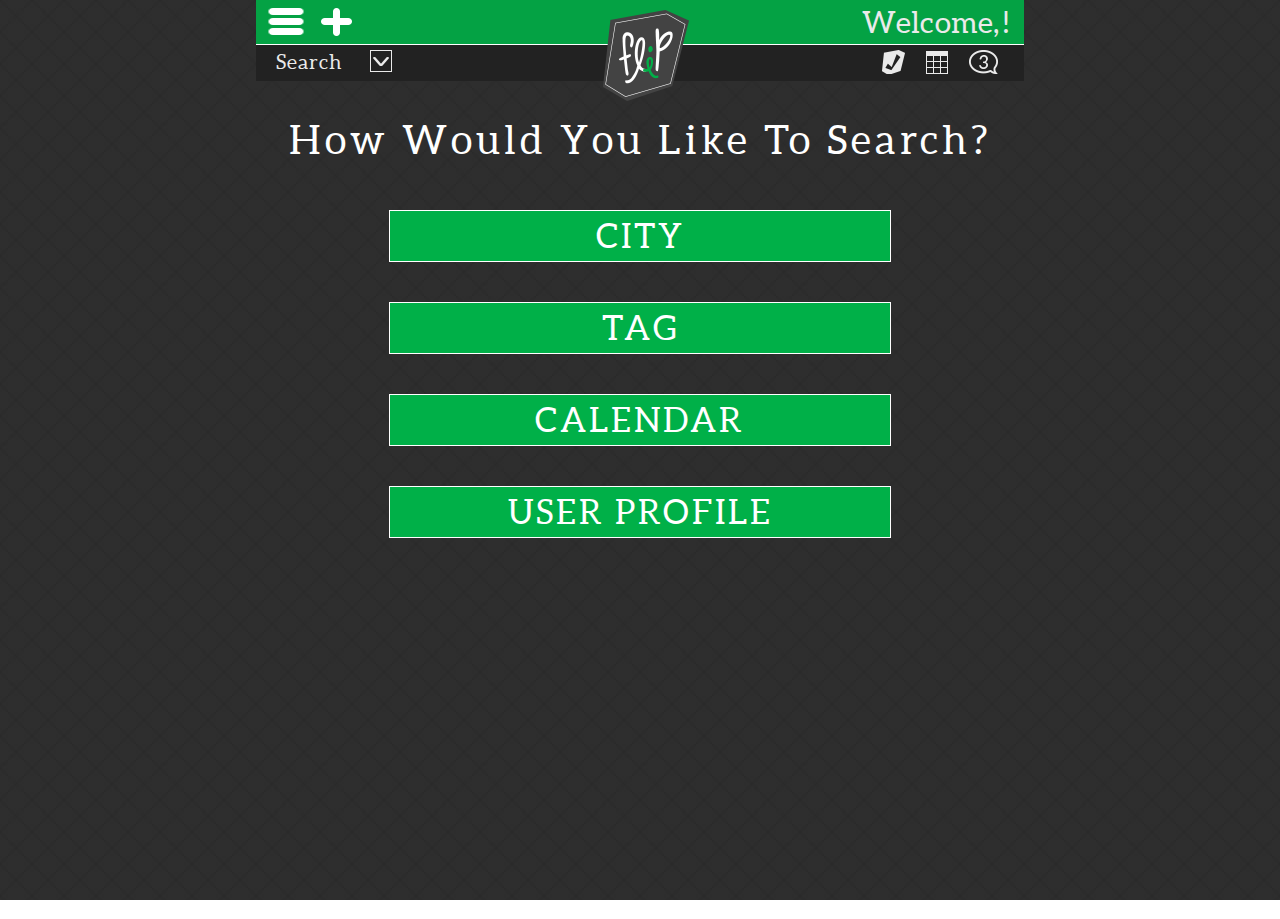
==== www/events.html @ 8ca4e93e "little updates" ====
<!DOCTYPE html>
<html>

    <head>
    
        <meta http-equiv="Content-Type" content="text/html; charset=UTF-8" />
        <meta name="viewport" content="width=device-width" / >
        <title>Flip _tabletTRIAL</title>
        
        <link href="css/reset.css" rel="stylesheet" type="text/css" />
        <link href="css/stylesEvents.css" rel="stylesheet" type="text/css" />
        <link href="css/photoswipe.css" rel="stylesheet" type="text/css" />
        <!--<link rel="stylesheet" href="css/colorbox.css" />-->
        
        <!--<script src="http://ajax.googleapis.com/ajax/libs/jquery/1/jquery.min.js" type="text/javascript"></script>-->
        <script src="js/jquery-1.8.2.min.js"></script>
        <script src="js/jquery.easing.1.3.js" type="text/javascript" ></script>
        <!--<script src="http://code.jquery.com/mobile/1.2.0/jquery.mobile-1.2.0.min.js"></script>-->
        <script src="js/jquery.mobile.custom.min.js" type="text/javascript"></script>
        <!--<script src="js/modernizr.custom.js"></script>  codrops-->
        <script src="js/jquery.colorbox.js"></script>   <!--took this out and trying photoswipe instead-->
        <!--<script type="text/javascript" src="js/klass.min.js"></script>
		<script type="text/javascript" src="js/code.photoswipe-3.0.5.min.js"></script>-->
        
    	<!--<script>
			(function(window, PhotoSwipe){
				document.addEventListener('DOMContentLoaded', function(){
					var
						options = {},
						instance = PhotoSwipe.attach( window.document.querySelectorAll('#eventsGrid a'), options );
					}, false);
				}(window, window.Code.PhotoSwipe));
		</script>-->  
        
        <script>
			$(document).ready(function(){
				//$(".group3").colorbox({rel:'group3', transition:"none", width:"90%", height:"90%"});
					
				$("#sliderPrevButton").hide();	
			
				///////every. last. event.////////////////////////		
				document.getElementById('jul5div').style.display = "none";
				document.getElementById('jul6div').style.display = "none";
				document.getElementById('jul8div').style.display = "none";
				document.getElementById('jul9div').style.display = "none";
				document.getElementById('jul10div').style.display = "none";
				document.getElementById('jul12div').style.display = "none";
				document.getElementById('jul14div').style.display = "none";
				document.getElementById('jul16div').style.display = "none";
				document.getElementById('jul17div').style.display = "none";
				document.getElementById('jul20div').style.display = "none";
				document.getElementById('jul22div').style.display = "none";
				document.getElementById('jul23div').style.display = "none";
				document.getElementById('jul25div').style.display = "none";
				document.getElementById('jul31div').style.display = "none";
				
				document.getElementById('aug3div').style.display = "none";
				document.getElementById('aug4div').style.display = "none";
				document.getElementById('aug5div').style.display = "none";
				document.getElementById('aug8div').style.display = "none";
				document.getElementById('aug9div').style.display = "none";
				document.getElementById('aug11div').style.display = "none";
				document.getElementById('aug12div').style.display = "none";
				document.getElementById('aug14div').style.display = "none";
				document.getElementById('aug16div').style.display = "none";
				document.getElementById('aug17div').style.display = "none";
				document.getElementById('aug19div').style.display = "none";
				document.getElementById('aug20div').style.display = "none";
				document.getElementById('aug22div').style.display = "none";
				document.getElementById('aug23div').style.display = "none";
				document.getElementById('aug25div').style.display = "none";
				document.getElementById('aug27div').style.display = "none";
				document.getElementById('aug30div').style.display = "none";
				
				document.getElementById('sep1div').style.display = "none";
				document.getElementById('sep2div').style.display = "none";
				document.getElementById('sep3div').style.display = "none";
				document.getElementById('sep6div').style.display = "none";
				document.getElementById('sep7div').style.display = "none";
				document.getElementById('sep9div').style.display = "none";
				document.getElementById('sep10div').style.display = "none";
				document.getElementById('sep12div').style.display = "none";
				document.getElementById('sep14div').style.display = "none";
				document.getElementById('sep15div').style.display = "none";
				document.getElementById('sep18div').style.display = "none";
				document.getElementById('sep20div').style.display = "none";
				document.getElementById('sep21div').style.display = "none";
				document.getElementById('sep22div').style.display = "none";
				document.getElementById('sep23div').style.display = "none";
				document.getElementById('sep26div').style.display = "none";
				document.getElementById('sep27div').style.display = "none";
				document.getElementById('sep30div').style.display = "none";
				
			
				///end events.///
				
				document.getElementById('eventsCreated').style.display = "none";
				document.getElementById('eventDivs').style.display = "none";
				
				//for prepping the hidden nav
				document.getElementById('hiddenNav').style.display = "none";
				document.getElementById('hiddenNavGrayBox').style.display = "none";
				document.getElementById('hiddenNotif').style.display = "none";
				document.getElementById('hiddenPlusButton').style.display = "none";
				document.getElementById('hidePlusButton').style.display = "none";
				
				document.getElementById('hiddenMyCalText').style.display = "none";
				document.getElementById('hiddenMyCalButtonExit').style.display = "none";
				document.getElementById('hiddenMyCalGrayBox').style.display = "none";
				
				document.getElementById('hiddenTodayEventText').style.display = "none";
				document.getElementById('hiddenTodayEventButtonExit').style.display = "none";
				document.getElementById('hiddenTodayEventGrayBox').style.display = "none";
								
				document.getElementById('eventsPage').style.display = "none";
				document.getElementById('searchPage').style.display = "block";
				document.getElementById('calPage').style.display = "none";
				document.getElementById('safePage').style.display = "none";
				document.getElementById('profilePage').style.display = "none";
				document.getElementById('settingsPage').style.display = "none";
				
				
				document.getElementById('reliabilityPopUp').style.display = "none";
				document.getElementById('reliabilityPopUpText').style.display = "none";
				
				document.getElementById('leftColDescripDiv').style.display = "none";
				document.getElementById('leftColDescripDivText').style.display = "none";
				document.getElementById('leftColDescripDiv2').style.display = "none";
				document.getElementById('leftColDescripDivText2').style.display = "none";
				document.getElementById('leftColDescripDiv3').style.display = "none";
				document.getElementById('leftColDescripDivText3').style.display = "none";
				document.getElementById('leftColDescripDiv4').style.display = "none";
				document.getElementById('leftColDescripDivText4').style.display = "none";
				document.getElementById('leftColDescripDiv5').style.display = "none";
				document.getElementById('leftColDescripDivText5').style.display = "none";
				document.getElementById('leftColDescripDiv6').style.display = "none";
				document.getElementById('leftColDescripDivText6').style.display = "none";
				document.getElementById('leftColDescripDiv7').style.display = "none";
				document.getElementById('leftColDescripDivText7').style.display = "none";
				document.getElementById('leftColDescripDiv8').style.display = "none";
				document.getElementById('leftColDescripDivText8').style.display = "none";
				document.getElementById('leftColDescripDiv9').style.display = "none";
				document.getElementById('leftColDescripDivText9').style.display = "none";
				document.getElementById('leftColDescripDiv10').style.display = "none";
				document.getElementById('leftColDescripDivText10').style.display = "none";
				document.getElementById('leftColDescripDiv11').style.display = "none";
				document.getElementById('leftColDescripDivText11').style.display = "none";
				document.getElementById('leftColDescripDiv12').style.display = "none";
				document.getElementById('leftColDescripDivText12').style.display = "none";
				document.getElementById('leftColDescripDiv13').style.display = "none";
				document.getElementById('leftColDescripDivText13').style.display = "none";
				document.getElementById('leftColDescripDiv14').style.display = "none";
				document.getElementById('leftColDescripDivText14').style.display = "none";
				document.getElementById('leftColDescripDiv15').style.display = "none";
				document.getElementById('leftColDescripDivText15').style.display = "none";
				document.getElementById('leftColDescripDiv16').style.display = "none";
				document.getElementById('leftColDescripDivText16').style.display = "none";
				
				document.getElementById('hiddenPlusButtonGrayBox').style.display = "none";
				document.getElementById('hiddenNotifGrayBox').style.display = "none";
				
				document.getElementById('countGrayBack').style.display = "none";
				document.getElementById('countGrayBackText').style.display = "none";
				document.getElementById('countGrayBack2').style.display = "none";
				document.getElementById('countGrayBackText2').style.display = "none";
				document.getElementById('countGrayBack3').style.display = "none";
				document.getElementById('countGrayBackText3').style.display = "none";
				document.getElementById('countGrayBack4').style.display = "none";
				document.getElementById('countGrayBackText4').style.display = "none";
				document.getElementById('countGrayBack5').style.display = "none";
				document.getElementById('countGrayBackText5').style.display = "none";
				document.getElementById('countGrayBack6').style.display = "none";
				document.getElementById('countGrayBackText6').style.display = "none";
				document.getElementById('countGrayBack7').style.display = "none";
				document.getElementById('countGrayBackText7').style.display = "none";
				document.getElementById('countGrayBack8').style.display = "none";
				document.getElementById('countGrayBackText8').style.display = "none";
				document.getElementById('countGrayBack9').style.display = "none";
				document.getElementById('countGrayBackText9').style.display = "none";
				document.getElementById('countGrayBack10').style.display = "none";
				document.getElementById('countGrayBackText10').style.display = "none";
				document.getElementById('countGrayBack11').style.display = "none";
				document.getElementById('countGrayBackText11').style.display = "none";
				document.getElementById('countGrayBack12').style.display = "none";
				document.getElementById('countGrayBackText12').style.display = "none";
				document.getElementById('countGrayBack13').style.display = "none";
				document.getElementById('countGrayBackText13').style.display = "none";
				document.getElementById('countGrayBack14').style.display = "none";
				document.getElementById('countGrayBackText14').style.display = "none";
				document.getElementById('countGrayBack15').style.display = "none";
				document.getElementById('countGrayBackText15').style.display = "none";
				document.getElementById('countGrayBack16').style.display = "none";
				document.getElementById('countGrayBackText16').style.display = "none";
				
				document.getElementById('alertGrayBack').style.display = "none";
				document.getElementById('alertGrayBackText').style.display = "none";
				document.getElementById('alertGrayBack2').style.display = "none";
				document.getElementById('alertGrayBackText2').style.display = "none";
				document.getElementById('alertGrayBack3').style.display = "none";
				document.getElementById('alertGrayBackText3').style.display = "none";
				document.getElementById('alertGrayBack4').style.display = "none";
				document.getElementById('alertGrayBackText4').style.display = "none";
				document.getElementById('alertGrayBack5').style.display = "none";
				document.getElementById('alertGrayBackText5').style.display = "none";
				document.getElementById('alertGrayBack6').style.display = "none";
				document.getElementById('alertGrayBackText6').style.display = "none";
				document.getElementById('alertGrayBack7').style.display = "none";
				document.getElementById('alertGrayBackText7').style.display = "none";
				document.getElementById('alertGrayBack8').style.display = "none";
				document.getElementById('alertGrayBackText8').style.display = "none";
				document.getElementById('alertGrayBack9').style.display = "none";
				document.getElementById('alertGrayBackText9').style.display = "none";
				document.getElementById('alertGrayBack10').style.display = "none";
				document.getElementById('alertGrayBackText10').style.display = "none";
				document.getElementById('alertGrayBack11').style.display = "none";
				document.getElementById('alertGrayBackText11').style.display = "none";
				document.getElementById('alertGrayBack12').style.display = "none";
				document.getElementById('alertGrayBackText12').style.display = "none";
				document.getElementById('alertGrayBack13').style.display = "none";
				document.getElementById('alertGrayBackText13').style.display = "none";
				document.getElementById('alertGrayBack14').style.display = "none";
				document.getElementById('alertGrayBackText14').style.display = "none";
				document.getElementById('alertGrayBack15').style.display = "none";
				document.getElementById('alertGrayBackText15').style.display = "none";
				document.getElementById('alertGrayBack16').style.display = "none";
				document.getElementById('alertGrayBackText16').style.display = "none";
				
				document.getElementById('eventButton1Gray').style.display = "none";
				document.getElementById('eventButton1Text').style.display = "none";
				document.getElementById('eventButton2Gray').style.display = "none";
				document.getElementById('eventButton2Text').style.display = "none";
				document.getElementById('eventButton3Gray').style.display = "none";
				document.getElementById('eventButton3Text').style.display = "none";
				
				//slider for the search page
				document.getElementById('object1').style.display = "none";
				document.getElementById('object2').style.display = "none";
				document.getElementById('object3').style.display = "none";
				document.getElementById('object4').style.display = "none";
				
				document.getElementById('searchingCity').style.display = "none";
				document.getElementById('searchingTag').style.display = "none";
				document.getElementById('searchingCal').style.display = "none";
				document.getElementById('goEvents').style.display = "none";
				document.getElementById('goCal').style.display = "none";
				
				document.getElementById('eventDodgeballResults').style.display = "none";
				document.getElementById('eventStudioResults').style.display = "none";
				document.getElementById('eventVolunteeringResults').style.display = "none";
				document.getElementById('eventFoosballResults').style.display = "none";
				document.getElementById('eventCardsResults').style.display = "none";
        
			});
			
			window.onload = function() {
    			setTimeout(function() { window.scrollTo(0, 1) }, 100);
			};
		</script>
              
    </head>

    <body onLoad="getData()">
    	<!--<div id="fixedbg"></div>-->
    	
    	<div id="container">
        
        	<!--<nav class="st-menu st-effect-1" id="menu-1">
				<h2 class="icon icon-lab">Sidebar</h2>
				<ul>
					<li><a class="icon icon-data" href="#">Data Management</a></li>
					<li><a class="icon icon-location" href="#">Location</a></li>
					<li><a class="icon icon-study" href="#">Study</a></li>
					<li><a class="icon icon-photo" href="#">Collections</a></li>
					<li><a class="icon icon-wallet" href="#">Credits</a></li>
				</ul>
			</nav>-->
        	
        	<div id="header">
            	<div id="welcomeText">Welcome,&nbsp;<p id="destination"></p></div>
                <div id="navBarSearch">
            		<!--<form id="navBarSearchForm" action="">
                	    <select name="searchNav" id="navSearchDropDown">
                	        <option selected class="dropDownText" id="cityDropDown" value="city">city</option>
                	        <option class="dropDownText" id="tagDropDown" value="tag">tag</option>
                	        <option class="dropDownText" id="calDropDown" value="calendar">calendar</option>
                	 	</select>
           			</form>-->
                    <!--<div class = "curVal">Gender</div><div class = "arrow">V</div>-->
                    <div id="dropDownText" class="curVal"><p>Search</p></div><div class="arrow"></div>
                    
                    <div class = "choices">
        					<div class="dropDivider"></div>
                        <div class = "choice" id="city"><p>City</p></div>
                        	<div class="dropDivider"></div>
        				<div class = "choice" id="tag"><p>Tag</p></div>
                        	<div class="dropDivider"></div>
        				<div class = "choice" id="cal"><p>Calendar</p></div>
    				</div>
                    
                    <div class="revealedSearchDiv" id="searchingCity">
                    	<input id="searchCityText" type="text" placeholder="Minneapolis"></form>
                    </div>
                    
                    <div class="revealedSearchDiv" id="searchingTag">
                    <div class="curVal2"><p>Select</p></div><div class="arrow2"></div>
                    	<div class="tagChoices">
                                <div class="dropDividerTag"></div>
                            <div class="tagChoice" id="animals"><p>Animals</p></div>
                                <div class="dropDividerTag"></div>
                            <div class="tagChoice" id="astrology"><p>Astrology</p></div>
                                <div class="dropDividerTag"></div>
                            <div class="tagChoice" id="art"><p>Art</p></div>
                                <div class="dropDividerTag"></div>
                            <div class="tagChoice" id="bookClub"><p>Book Club</p></div>
                                <div class="dropDividerTag"></div>
                            <div class="tagChoice" id="crafts"><p>Crafts</p></div>
                                <div class="dropDividerTag"></div>
                            <div class="tagChoice" id="concerts"><p>Concerts</p></div>
                                <div class="dropDividerTag"></div>
                            <div class="tagChoice" id="diy"><p>DIY</p></div>
                                <div class="dropDividerTag"></div>
                            <div class="tagChoice" id="drink"><p>Drink</p></div>
                                <div class="dropDividerTag"></div>
                            <div class="tagChoice" id="exercise"><p>Exercise</p></div>
                                <div class="dropDividerTag"></div>
                            <div class="tagChoice" id="food"><p>Food</p></div>
                                <div class="dropDividerTag"></div>
                            <div class="tagChoice" id="games"><p>Games</p></div>
                                <div class="dropDividerTag"></div>
                            <div class="tagChoice" id="indoor"><p>Indoor</p></div>
                                <div class="dropDividerTag"></div>
                            <div class="tagChoice" id="karaoke"><p>Karaoke</p></div>
                                <div class="dropDividerTag"></div>
                            <div class="tagChoice" id="music"><p>Music</p></div>
                                <div class="dropDividerTag"></div>
                            <div class="tagChoice" id="outdoor"><p>Outdoor</p></div>
                                <div class="dropDividerTag"></div>
                            <div class="tagChoice" id="recLeague"><p>Rec League</p></div>
                                <div class="dropDividerTag"></div>
                            <div class="tagChoice" id="running"><p>Running</p></div>
                                <div class="dropDividerTag"></div>
                            <div class="tagChoice" id="snow"><p>Snow</p></div>
                                <div class="dropDividerTag"></div>
                            <div class="tagChoice" id="sports"><p>Sports</p></div>
                                <div class="dropDividerTag"></div>
                            <div class="tagChoice" id="studio"><p>Studio</p></div>
                                <div class="dropDividerTag"></div>
                            <div class="tagChoice" id="teamwork"><p>Teamwork</p></div>
                                <div class="dropDividerTag"></div>
                            <div class="tagChoice" id="theater"><p>Theater</p></div>
                                <div class="dropDividerTag"></div>
                            <div class="tagChoice" id="travel"><p>Travel</p></div>
                                <div class="dropDividerTag"></div>
                            <div class="tagChoice" id="water"><p>Water</p></div>
                                <div class="dropDividerTag"></div>
                            <div class="tagChoice" id="yardGames"><p>Yard Games</p></div>
                                <div class="dropDividerTag"></div>
                            <div class="tagChoice" id="yoga"><p>Yoga</p></div>
                                <div class="dropDividerTag"></div>
                            <div class="tagChoice" id="youth"><p>Youth</p></div>
    					</div>
                    	<!--<form id="searchTagDropForm" action="">
                            <select name="searchTag" id="searchCalTagrop">
                                <option class="month" value="Jan">Animals</option>
                                <option class="month" value="Feb">Astrology</option>
                                <option class="month" value="Mar">Art</option>
                                <option class="month" value="Apr">Book Club</option>
                                <option class="month" value="May">Crafts</option>
                                <option class="month" value="Jun">Concerts</option>
                                <option class="month" value="Jul">DIY</option>
                                <option class="month" value="Aug">Drink</option>
                                <option class="month" value="Sep">Exercise</option>
                                <option class="month" value="Oct">Food</option>
                                <option class="month" value="Nov">Games</option>
                                <option class="month" value="Dec">Indoor</option>
                                <option class="month" value="Jan">Karaoke</option>
                                <option class="month" value="Feb">Music</option>
                                <option class="month" value="Mar">Outdoor</option>
                                <option class="month" value="Apr">Rec League</option>
                                <option class="month" value="May">Running</option>
                                <option class="month" value="Jun">Snow</option>
                                <option class="month" value="Jul">Sports</option>
                                <option class="month" value="Aug">Studio</option>
                                <option class="month" value="Sep">Teamwork</option>
                                <option class="month" value="Oct">Theater</option>
                                <option class="month" value="Nov">Travel</option>
                                <option class="month" value="Dec">Water</option>
                                <option class="month" value="Oct">Yard Games</option>
                                <option class="month" value="Nov">Yoga</option>
                                <option class="month" value="Dec">Youth</option>
                            </select>
                    	</form>-->
                    </div>
                    <div class="revealedSearchDiv" id="searchingCal">
                    <div class="curVal3"><p>Month</p></div><div class="arrow3"></div>
                    	<div class="calChoices">
                                <div class="dropDividerCal"></div>
                            <div class="calChoice" id="jan"><p>Jan</p></div>
                                <div class="dropDividerCal"></div>
                            <div class="calChoice" id="feb"><p>Feb</p></div>
                                <div class="dropDividerCal"></div>
                            <div class="calChoice" id="mar"><p>Mar</p></div>
                                <div class="dropDividerCal"></div>
                            <div class="calChoice" id="apr"><p>Apr</p></div>
                                <div class="dropDividerCal"></div>
                            <div class="calChoice" id="may"><p>May</p></div>
                                <div class="dropDividerCal"></div>
                            <div class="calChoice" id="jun"><p>Jun</p></div>
                                <div class="dropDividerCal"></div>
                            <div class="calChoice" id="jul"><p>Jul</p></div>
                                <div class="dropDividerCal"></div>
                            <div class="calChoice" id="aug"><p>Aug</p></div>
                                <div class="dropDividerCal"></div>
                            <div class="calChoice" id="sep"><p>Sep</p></div>
                                <div class="dropDividerCal"></div>
                            <div class="calChoice" id="oct"><p>Oct</p></div>
                                <div class="dropDividerCal"></div>
                            <div class="calChoice" id="nov"><p>Nov</p></div>
                                <div class="dropDividerCal"></div>
                            <div class="calChoice" id="dec"><p>Dec</p></div>
    					</div>
           			<div class="curVal4"><p>Day</p></div><div class="arrow4"></div>
                    	<div class="dayChoices">
                                <div class="dropDividerDay"></div>
                            <div class="dayChoice" id="day1"><p>1</p></div>
                                <div class="dropDividerDay"></div>
                            <div class="dayChoice" id="day2"><p>2</p></div>
                                <div class="dropDividerDay"></div>
                            <div class="dayChoice" id="day3"><p>3</p></div>
                                <div class="dropDividerDay"></div>
                            <div class="dayChoice" id="day4"><p>4</p></div>
                                <div class="dropDividerDay"></div>
                            <div class="dayChoice" id="day5"><p>5</p></div>
                                <div class="dropDividerDay"></div>
                            <div class="dayChoice" id="day6"><p>6</p></div>
                                <div class="dropDividerDay"></div>
                            <div class="dayChoice" id="day7"><p>7</p></div>
                                <div class="dropDividerDay"></div>
                            <div class="dayChoice" id="day8"><p>8</p></div>
                                <div class="dropDividerDay"></div>
                            <div class="dayChoice" id="day9"><p>9</p></div>
                                <div class="dropDividerDay"></div>
                            <div class="dayChoice" id="day10"><p>10</p></div>
                                <div class="dropDividerDay"></div>
                            <div class="dayChoice" id="day11"><p>11</p></div>
                                <div class="dropDividerDay"></div>
                            <div class="dayChoice" id="day12"><p>12</p></div>
                            	<div class="dropDividerDay"></div>
                            <div class="dayChoice" id="day13"><p>13</p></div>
                                <div class="dropDividerDay"></div>
                            <div class="dayChoice" id="day14"><p>14</p></div>
                                <div class="dropDividerDay"></div>
                            <div class="dayChoice" id="day15"><p>15</p></div>
                                <div class="dropDividerDay"></div>
                            <div class="dayChoice" id="day16"><p>16</p></div>
                                <div class="dropDividerDay"></div>
                            <div class="dayChoice" id="day17"><p>17</p></div>
                                <div class="dropDividerDay"></div>
                            <div class="dayChoice" id="day18"><p>18</p></div>
                                <div class="dropDividerDay"></div>
                            <div class="dayChoice" id="day19"><p>19</p></div>
                                <div class="dropDividerDay"></div>
                            <div class="dayChoice" id="day20"><p>20</p></div>
                                <div class="dropDividerDay"></div>
                            <div class="dayChoice" id="day21"><p>21</p></div>
                                <div class="dropDividerDay"></div>
                            <div class="dayChoice" id="day22"><p>22</p></div>
                                <div class="dropDividerDay"></div>
                            <div class="dayChoice" id="day23"><p>23</p></div>
                                <div class="dropDividerDay"></div>
                            <div class="dayChoice" id="day24"><p>24</p></div>
                            	<div class="dropDividerDay"></div>
                            <div class="dayChoice" id="day25"><p>25</p></div>
                                <div class="dropDividerDay"></div>
                            <div class="dayChoice" id="day26"><p>26</p></div>
                                <div class="dropDividerDay"></div>
                            <div class="dayChoice" id="day27"><p>27</p></div>
                                <div class="dropDividerDay"></div>
                            <div class="dayChoice" id="day28"><p>28</p></div>
                            	<div class="dropDividerDay"></div>
                            <div class="dayChoice" id="day29"><p>29</p></div>
                                <div class="dropDividerDay"></div>
                            <div class="dayChoice" id="day30"><p>30</p></div>
                                <div class="dropDividerDay"></div>
                            <div class="dayChoice" id="day31"><p>31</p></div>
    					</div>
                    	<!--<form id="searchCalDropForm" action="">
                            <select name="searchMonth" id="searchCalMonthDrop">
                                <option class="month" value="Jan">Jan</option>
                                <option class="month" value="Feb">Feb</option>
                                <option class="month" value="Mar">Mar</option>
                                <option class="month" value="Apr">Apr</option>
                                <option class="month" value="May">May</option>
                                <option class="month" value="Jun">Jun</option>
                                <option class="month" value="Jul">Jul</option>
                                <option class="month" value="Aug">Aug</option>
                                <option class="month" value="Sep">Sep</option>
                                <option class="month" value="Oct">Oct</option>
                                <option class="month" value="Nov">Nov</option>
                                <option class="month" value="Dec">Dec</option>
                            </select>
                            <select name="searchDay" id="searchCalDayDrop">
                                <option class="day" value="1">1</option>
                                <option class="day" value="2">2</option>
                                <option class="day" value="3">3</option>
                                <option class="day" value="4">4</option>
                                <option class="day" value="5">5</option>
                                <option class="day" value="6">6</option>
                                <option class="day" value="7">7</option>
                                <option class="day" value="8">8</option>
                                <option class="day" value="9">9</option>
                                <option class="day" value="10">10</option>
                                <option class="day" value="11">11</option>
                                <option class="day" value="12">12</option>
                                <option class="day" value="13">13</option>
                                <option class="day" value="14">14</option>
                                <option class="day" value="15">15</option>
                                <option class="day" value="16">16</option>
                                <option class="day" value="17">17</option>
                                <option class="day" value="18">18</option>
                                <option class="day" value="19">19</option>
                                <option class="day" value="20">20</option>
                                <option class="day" value="21">21</option>
                                <option class="day" value="22">22</option>
                                <option class="day" value="23">23</option>
                                <option class="day" value="24">24</option>
                                <option class="day" value="25">25</option>
                                <option class="day" value="26">26</option>
                                <option class="day" value="27">27</option>
                                <option class="day" value="28">28</option>
                                <option class="day" value="29">29</option>
                                <option class="day" value="30">30</option>
                                <option class="day" value="31">31</option>
                            </select>
           				</form>-->
                    </div>
                    <div id="goEvents">Go</div>
                    <div id="goCal">Go</div>
                    <div id="notifButton"></div>
                    <div id="myCalButton"></div>
                    <div id="todayEventButton"></div>
           	 	</div>
            </div>
            
            <div id="topLeftButtons">
            	<img id="threeLines" src="images/navButton2.png" height="32" width="40" />
                <!--<button id="threeLines" type="button" onclick="revealNav(); return false;" ><img src="images/navButton.png" height="38" width="55" /></button>-->
                <!--<button data-effect="st-effect-1">Slide in on top</button>-->
                <div id="plusButton"><img src="images/whitePlus2.png" height="32" width="40"/></div>
            	<div id="horizontalRule"></div>
            </div>
            
            <div id="hiddenPlusButtonGrayBox"></div>
            <div id="hiddenNavGrayBox"></div>
            
            <div id="hiddenNav">
                <div class="menuButton" id="events"><p>events</p></div>
                <div class="navDividerLine"></div>
                <div class="menuButton" id="search"><p>search</p></div>
                <div class="navDividerLine"></div>
                <div class="menuButton" id="calendar"><p>calendar</p></div>
                <div class="navDividerLine"></div>
                <div class="menuButton" id="safetytips"><p>safety tips</p></div>
                <div class="navDividerLine"></div>
                <div class="menuButton" id="profile"><p>profile</p></div>
                <div class="navDividerLine"></div>
                <div class="menuButton" id="settings"><p>settings</p></div>
                <!--<div class="navDividerLine"></div>
                <div class="menuButton" id="hide"><p>hide</p></div>-->
            </div>
            
            <div id="hiddenNotif">
            	<div id="threeNotifs">
                	<div class="indNotif">
                    	<div class="smallLeftPic"><img src="images/lilFlip.png" height="55" width="55" /></div>
                        <div class="notifUser">lilFlip07</div>
                        <div class="notifInvite">alerted you of</div>
                        <div class="eventNotifName">dodgeball</div>
                    </div>
                    <div class="indNotif">
                    	<div class="smallLeftPic"><img src="images/tfawce.png" height="55" width="55" /></div>
                        <div class="notifUser">tfawce</div>
                        <div class="notifPosted">posted an event:</div>
                        <div class="eventNotifName2">nertz card game</div>
                    </div>
                    <div class="indNotif2">
                    	<div class="smallLeftPic"><img src="images/flip7034.png" height="55" width="55" /></div>
                        <div class="notifUser">flip7034</div>
                        <div class="notifAttend">is attending your</div>
                        <div class="eventNotifName">volleyball</div>
                    </div>
                </div>
            	<p id="hideNotif">hide</p>
            </div>
            
            <div id="hiddenNotifGrayBox"></div>
            
            <!--check out what events you said you were going to go to-->
            <div id="hiddenMyCalText"></div>
            <div id="hiddenMyCalButtonExit"></div>
            
            <div id="hiddenMyCalGrayBox"></div>
            
            <!--check in at your event!-->
            <div id="hiddenTodayEventText">
            	<div id="todayEventTitle">Let's Check In!</div>
                	<div class="tEdividerLine"></div>
                <div id="teONE">
                	<div class="teSTEPS">step one:</div>
                    <div id="step1Q">Which event are you at?</div>
                        <div id="checkInEvents" class="curVal100"><p>Select</p></div><div class="arrowEvents"></div>
                        
                        <div class = "checkEventsDrop">
                                <div class="dropDivider"></div>
                            <div class = "eventOptions" id="eventDodgeball"><p>Dodgeball</p></div>
                                <div class="dropDivider"></div>
                            <div class = "eventOptions" id="eventStudio"><p>Studio Time</p></div>
                                <div class="dropDivider"></div>
                            <div class = "eventOptions" id="eventVolunteering"><p>Volunteering</p></div>
                            <div class="dropDivider"></div>
                            <div class = "eventOptions" id="eventFoosball"><p>Foosball</p></div>
                            <div class="dropDivider"></div>
                            <div class = "eventOptions" id="eventCards"><p>Nertz Card Game</p></div>
                        </div>
                        
                </div>
                	<div class="tEdividerLine"></div>
                <div id="teTWO">
                	<div class="teSTEPS">step two:</div>
                    <div id="step2Q">Who has arrived?</div>
                    <div class="revealedEventDiv" id="eventDodgeballResults">
                        <ul id="attendeesDodgeball">
                            <li class="unselectedTag"><p>cedes</p></li>
                            <li class="unselectedTag"><p>tfawce</p></li>
                            <li class="rowEnd unselectedTag"><p>vball_chick</p></li>
                            <li class="unselectedTag"><p>i_heart_flip711</p></li>
                            <li class="unselectedTag"><p>tacotuesday18</p></li>
                            <li class="rowEnd unselectedTag"><p>sh0rt_stufff</p></li>
                            <li class="unselectedTag"><p>user738210</p></li>
                            <li class="unselectedTag"><p>luckySeven</p></li>
                        </ul>
                    </div>
                    <div class="revealedEventDiv" id="eventStudioResults">
                        <ul id="attendeesStudio">
                            <li class="unselectedTag"><p>lilflip07</p></li>
                            <li class="unselectedTag"><p>vball_chick</p></li>
                        </ul>
                    </div>
					<div class="revealedEventDiv" id="eventVolunteeringResults">
                        <ul id="attendeesVolunteering">
                            <li class="unselectedTag"><p>user73820</p></li>
                            <li class="unselectedTag"><p>i_heart_flip711</p></li>
                            <li class="rowEnd unselectedTag"><p>tacotuesday18</p></li>
                        </ul>
                    </div>
                    <div class="revealedEventDiv" id="eventFoosballResults">
                        <ul id="attendeesFoosball">
                            <li class="unselectedTag"><p>vballchick</p></li>
                            <li class="unselectedTag"><p>cedes</p></li>
                            <li class="rowEnd unselectedTag"><p>i_heart_flip711</p></li>
                            <li class="unselectedTag"><p>sh0rt_stufff</p></li>
                            <li class="unselectedTag"><p>yser738210</p></li>
                            <li class="rowEnd unselectedTag"><p>luckySeven</p></li>
                            <li class="unselectedTag"><p>jkrier33</p></li>
                            <li class="unselectedTag"><p>lilflip07</p></li>
                            <li class="rowEnd unselectedTag"><p>tfawce</p></li>
                            <li class="unselectedTag"><p>flip7034</p></li>
                            <li class="unselectedTag"><p>luckySeven</p></li>
                            
                        </ul>
                    </div>
                    <div class="revealedEventDiv" id="eventCardsResults">
                        <ul id="attendeesCards">
                            <li class="unselectedTag"><p>jKrier33</p></li>
                            <li class="unselectedTag"><p>vball_chick</p></li>
                            <li class="rowEnd unselectedTag"><p>i_heart_flip711</p></li>
                            <li class="unselectedTag"><p>tacotuesday18</p></li>
                            <li class="unselectedTag"><p>sh0rt_stufff</p></li>
                            <li class="rowEnd unselectedTag"><p>user738210</p></li>
                            <li class="unselectedTag"><p>luckySeven</p></li>
                        </ul>
                    </div>

                    
                </div>
            </div>
            <div id="hiddenTodayEventButtonExit">let's go!</div>
            
            <div id="hiddenTodayEventGrayBox"></div>
            
            
            <div id="hiddenPlusButton">
				<div id="newEventTitle">new event</div>
                <div class="newEventDivider"></div>
            	<div id="newEventTopLeft" >
                	<form id="newEventForm" method="get" runat="server" action="">
                    	<p id="et">Event Title:</p><input type="text" maxlength="24" name="nETB" id="newEventTitleBox" placeholder="Event Title"><br/>
                        <div class="clearFloat"></div>
                        <p id="c">Calendar:</p>
                        <select name="nED" id="newEventMonth">
                            <option class="month" value="Jan">Jan</option>
                            <option class="month" value="Feb">Feb</option>
                            <option class="month" value="Mar">Mar</option>
                            <option class="month" value="Apr">Apr</option>
                            <option class="month" value="May">May</option>
                            <option class="month" value="Jun">Jun</option>
                            <option class="month" value="Jul">Jul</option>
                            <option class="month" value="Aug">Aug</option>
                            <option class="month" value="Sep">Sep</option>
                            <option class="month" value="Oct">Oct</option>
                            <option class="month" value="Nov">Nov</option>
                            <option class="month" value="Dec">Dec</option>
                        </select>
                        <select name="searchDay" id="newEventDate">
                            <option class="day" value="1">1</option>
                            <option class="day" value="2">2</option>
                            <option class="day" value="3">3</option>
                            <option class="day" value="4">4</option>
                            <option class="day" value="5">5</option>
                            <option class="day" value="6">6</option>
                            <option class="day" value="7">7</option>
                            <option class="day" value="8">8</option>
                            <option class="day" value="9">9</option>
                            <option class="day" value="10">10</option>
                            <option class="day" value="11">11</option>
                            <option class="day" value="12">12</option>
                            <option class="day" value="13">13</option>
                            <option class="day" value="14">14</option>
                            <option class="day" value="15">15</option>
                            <option class="day" value="16">16</option>
                            <option class="day" value="17">17</option>
                            <option class="day" value="18">18</option>
                            <option class="day" value="19">19</option>
                            <option class="day" value="20">20</option>
                            <option class="day" value="21">21</option>
                            <option class="day" value="22">22</option>
                            <option class="day" value="23">23</option>
                            <option class="day" value="24">24</option>
                            <option class="day" value="25">25</option>
                            <option class="day" value="26">26</option>
                            <option class="day" value="27">27</option>
                            <option class="day" value="28">28</option>
                            <option class="day" value="29">29</option>
                            <option class="day" value="30">30</option>
                            <option class="day" value="31">31</option>
                        </select><br />
           					<div class="clearFloat"></div>
                        <p id="t">Time:</p>
                        	<!--<input type="text" name="nET" id="newEventTime" placeholder="7:00"><br />-->
                               <select id="hour">
                                    <option value="12">12</option>
                                    <option value="1">1</option>
                                    <option value="2">2</option>
                                    <option value="3">3</option>
                                    <option value="4">4</option>
                                    <option value="5">5</option>
                                    <option value="6">6</option>
                                    <option value="7">7</option>
                                    <option value="8">8</option>
                                    <option value="9">9</option>
                                    <option value="10">10</option>
                                    <option value="11">11</option>
                               </select>
                               <p id="colon">:</p>
                               <select id="minute">
                                    <option value="1">1</option>
                                    <option value="2">2</option>
                                    <option value="3">3</option>
                                    <option value="4">4</option>
                                    <option value="5">5</option>
                                    <option value="6">6</option>
                                    <option value="7">7</option>
                                    <option value="8">8</option>
                                    <option value="9">9</option>
                                    <option value="10">10</option>
                                    <option value="11">11</option>
                                    <option value="12">12</option>
                                    <option value="13">13</option>
                                    <option value="14">14</option>
                                    <option value="15">15</option>
                                    <option value="16">16</option>
                                    <option value="17">17</option>
                                    <option value="18">18</option>
                                    <option value="19">19</option>
                                    <option value="20">20</option>
                                    <option value="21">21</option>
                                    <option value="22">22</option>
                                    <option value="23">23</option>
                                    <option value="24">24</option>
                                    <option value="25">25</option>
                                    <option value="26">26</option>
                                    <option value="27">27</option>
                                    <option value="28">28</option>
                                    <option value="29">29</option>
                                    <option value="30">30</option>
                                    <option value="31">31</option>
                                    <option value="32">32</option>
                                    <option value="33">33</option>
                                    <option value="34">34</option>
                                    <option value="35">35</option>
                                    <option value="36">36</option>
                                    <option value="37">37</option>
                                    <option value="38">38</option>
                                    <option value="39">39</option>
                                    <option value="40">40</option>
                                    <option value="41">41</option>
                                    <option value="42">42</option>
                                    <option value="43">43</option>
                                    <option value="44">44</option>
                                    <option value="45">45</option>
                                    <option value="46">46</option>
                                    <option value="47">47</option>
                                    <option value="48">48</option>
                                    <option value="49">49</option>
                                    <option value="50">50</option>
                                    <option value="51">51</option>
                                    <option value="52">52</option>
                                    <option value="53">53</option>
                                    <option value="54">54</option>
                                    <option value="55">55</option>
                                    <option value="56">56</option>
                                    <option value="57">57</option>
                                    <option value="58">58</option>
                                    <option value="59">59</option>
                               </select>
                               <select id="dayNight">
                                    <option value="am">AM</option>
                                    <option value="pm">PM</option>
                               </select>
                        	 <div class="clearFloat"></div>
                    	<p id="l">Location:</p><input type="text" name="nEP" id="newEventPlace" placeholder="location"> 
                	</form>            
                </div>
                
            	<div id="newEventTopRight">
                	<img id="upImageNewEvent" src="images/upEventImage.png"/>
                	<input type="file" name="browserImage" id="imgInp2" placeholder="newEventPic">
                </div>
                
                <div class="newEventDivider"></div>
                
                <div id="newEventBottomLeft">
                	<p id="dYE">Describe your event:</p>
                    <textarea type="text" align="top" maxlength="200" name="newEventDescrip" id="newEventDescrip" placeholder="Start here."></textarea>
                </div>
                <div id="tagDescripDivider"></div>
                <div id="newEventBottomRight">
                	<ul id="tagsGroup">
                        <li class="unselectedTag"><p>Animals</p></li>
                        <li class="unselectedTag"><p>Astrology</p></li>
                        <li class="rowEnd unselectedTag"><p>Art</p></li>
                        <li class="unselectedTag"><p>Book Club</p></li>
                        <li class="unselectedTag"><p>Crafts</p></li>
                        <li class="rowEnd unselectedTag"><p>Concerts</p></li>
                        <li class="unselectedTag"><p>DIY</p></li>
                        <li class="unselectedTag"><p>Drink</p></li>
                        <li class="rowEnd unselectedTag"><p>Exercise</p></li>
                        <li class="unselectedTag"><p>Food</p></li>
                        <li class="unselectedTag"><p>Games</p></li>
                        <li class="rowEnd unselectedTag"><p>Indoor</p></li>
                        <li class="unselectedTag"><p>Karaoke</p></li>
                        <li class="unselectedTag"><p>Music</p></li>
                        <li class="rowEnd unselectedTag"><p>Outdoor</p></li>
                        <li class="unselectedTag"><p>Rec League</p></li>
                        <li class="unselectedTag"><p>Running</p></li>
                        <li class="rowEnd unselectedTag"><p>Snow</p></li>
                        <li class="unselectedTag"><p>Sports</p></li>
                        <li class="unselectedTag"><p>Studio</p></li>
                        <li class="rowEnd unselectedTag"><p>Teamwork</p></li>
                        <li class="unselectedTag"><p>Theater</p></li>
                        <li class="unselectedTag"><p>Travel</p></li>
                        <li class="rowEnd unselectedTag"><p>Water</p></li>
                        <li class="unselectedTag"><p>Yard Games</p></li>
                        <li class="unselectedTag"><p>Yoga</p></li>
                        <li class="rowEnd unselectedTag"><p>Youth</p></li>
                    </ul>
                </div>            	
            </div>
            
            <p id="hidePlusButton">post to flip!</p>
            
            <div id="miniLogo"></div>
            
            <!--PAGES HIDDEN-->
            
            <!-------------------------------------------------------------------EVENTS PAGE-->
            <div id="eventsPage">
            	<div id="eventsGrid">
                	<div class="eventsGridDiv">
                        <div class="whiteBorder">
                            <div class="eventImage" id="pic1"></div>
                            <div class="leftCol" class="clear">
                            	<ul id="leftColList">
                                    <li id="leftColDescrip"><h1>dodgeball</h1></li>
                                    <li id="joinButton"><p>COUNT<br />ME&nbsp;&nbsp;IN!</p></li>
                                    <li id="leftColTags">
                                    	<p class="tagsWord">tags:</p>
                                    	<div class="tagOne tagOthers">indoor</div>
                                        <div class="tagOthers">exercise</div>
                                        <div class="tagOthers">games</div>
                                        <div class="tagOthers">sports</div>
                                        <div class="tagOthers">teamwork</div>
                                        <!--<p id="dotdotdot">...</p>-->
                                   	</li>
                              	</ul>
                            </div>
                            
                            
                            <div class="rightCol">
                            	<div class="event1AttendeeBlockClear"></div>
                                <div class="event1AttendeeBlockClear"></div>
                                <div class="event1AttendeeBlock"></div>
                                <div class="event1AttendeeBlock"></div>
                                <div class="event1AttendeeBlock"></div>
                                <div class="event1AttendeeBlock"></div>
                                <div class="event1AttendeeBlock"></div>
                                <div class="event1AttendeeBlock"></div>
                                <div class="event1AttendeeBlock"></div>
                                <div class="event1AttendeeBlock"></div>
                            </div>
                            
                        </div>
                        <!--</div></a>-->
                           <!--won't recognize a close..?-->
                    </div>
                    
                    <div class="eventsGridDiv rowEnd">
                        <div class="whiteBorder">
                        	<div class="eventImage" id="pic2"></div>
                            
                            <div class="rightCol">
                            	<div class="event2AttendeeBlockClear"></div>
                                <div class="event2AttendeeBlockClear"></div>
                                <div class="event2AttendeeBlockClear"></div>                                
                                <div class="event2AttendeeBlock"></div>
                                <div class="event2AttendeeBlock"></div>
                            </div>
                            
                            <div class="leftCol">
                            	<ul id="leftColList2">
                                	<li id="leftColDescrip2"><h1>STUDIO TIME</h1></li>
                                    <li id="joinButton2"><p>COUNT<br />ME&nbsp;&nbsp;IN!</p></li>
                                    <li id="leftColTags2">
                                    	<p class="tagsWord">tags:</p>
                                    	<div class="tagOne tagOthers">indoor</div>
                                        <div class="tagOthers">diy</div>
                                        <div class="tagOthers">crafts</div>
                                        <div class="tagOthers">art</div>
                                        <div class="tagOthers">youth</div>
                                        <div class="tagOthers">studio</div>
                                        <!--<p id="dotdotdot">...</p>-->
                                   	</li>
                              	</ul>
                            </div>
                            	
                        </div>
                        <!--</a>-->
                    </div>
                    
                    <div class="eventsGridDiv">
                    	<div class="whiteBorder">
                        	<div class="eventImage" id="pic3"></div>
                            <div class="leftCol">
                            	<ul id="leftColList3">
                                	<li id="leftColDescrip3"><h3>City-Wide<br />Scavenger Hunt</h3></li>
                                    <li id="joinButton3"><p>COUNT<br />ME&nbsp;&nbsp;IN!</p></li>
                                    <li id="leftColTags3">
                                    	<p class="tagsWord">tags:</p>
                                    	<div class="tagOne tagOthers">outdoor</div>
                                        <div class="tagOthers">teamwork</div>
                                        <div class="tagOthers">sports</div>
                                        <div class="tagOthers">exercise</div>
                                        <div class="tagOthers">travel</div>
                                        <!--<p id="dotdotdot">...</p>-->
                                   	</li>
                              	</ul>
                            </div>
                            <div class="rightCol">
                            	<div class="event3AttendeeBlockClear"></div>
                                <div class="event3AttendeeBlockClear"></div>
                                <div class="event3AttendeeBlockClear"></div>
                                <div class="event3AttendeeBlock"></div>
                                <div class="event3AttendeeBlock"></div>
                                <div class="event3AttendeeBlock"></div>
                                <div class="event3AttendeeBlock"></div>
                                <div class="event3AttendeeBlock"></div>
                            </div>
                        </div>
                    </div>
                    
                    <div class="eventsGridDiv rowEnd">
                    	<div class="whiteBorder">
                        	<div class="eventImage" id="pic4"></div>
                            <div class="leftCol">
                            	<ul id="leftColList4">
                                	<li id="leftColDescrip4"><h1>VOLUNTEERING</h1></li>
                                    <li id="joinButton4"><p>COUNT<br />ME&nbsp;&nbsp;IN!</p></li>
                                    <li id="leftColTags4">
                                    	<p class="tagsWord">tags:</p>
                                    	<div class="tagOne tagOthers">outdoor</div>
                                        <div class="tagOthers">youth</div>
                                        <div class="tagOthers">music</div>
                                        <div class="tagOthers">travel</div>
                                        <div class="tagOthers">indoor</div>
                                        <!--<p id="dotdotdot">...</p>-->
                                   	</li>
                              	</ul>
                            </div>
                            <div class="rightCol">
                            	<div class="event4AttendeeBlockClear"></div>
                                <div class="event4AttendeeBlockClear"></div>
                                <div class="event4AttendeeBlockClear"></div>
                                <div class="event4AttendeeBlock"></div>
                                <div class="event4AttendeeBlock"></div>
                                <div class="event4AttendeeBlock"></div>
                            </div>
                        </div>
                    </div>
                    
                    <div class="eventsGridDiv">
                    	<div class="whiteBorder">
                        	<div class="eventImage" id="pic5"></div>
                            <div class="leftCol">
                            	<ul id="leftColList5">
                                	<li id="leftColDescrip5"><h3>HIGH ROPES<br />course</h3></li>
                                    <li id="joinButton5"><p>COUNT<br />ME&nbsp;&nbsp;IN!</p></li>
                                    <li id="leftColTags5">
                                    	<p class="tagsWord">tags:</p>
                                    	<div class="tagOne tagOthers">outdoor</div>
                                        <div class="tagOthers">teamwork</div>
                                        <div class="tagOthers">exercise</div>
                                        <!--<p id="dotdotdot">...</p>-->
                                   	</li>
                              	</ul>
                            </div>
                            <div class="rightCol">
                            	<div class="event5AttendeeBlockClear"></div>
                                <div class="event5AttendeeBlockClear"></div>
                                <div class="event5AttendeeBlockClear"></div>
                                <div class="event5AttendeeBlockClear"></div>
                                <div class="event5AttendeeBlock"></div>
                                <div class="event5AttendeeBlock"></div>
                                <div class="event5AttendeeBlock"></div>
                                <div class="event5AttendeeBlock"></div>
                            </div>
                        </div>
                    </div>
                    
                    <div class="eventsGridDiv rowEnd">
                    	<div class="whiteBorder">
                        	<div class="eventImage" id="pic6"></div>
                            <div class="leftCol">
                            	<ul id="leftColList6">
                                	<li id="leftColDescrip6"><h1>volleyball</h1></li>
                                    <li id="joinButton6"><p>COUNT<br />ME&nbsp;&nbsp;IN!</p></li> 
                                    <li id="leftColTags6">
                                    	<p class="tagsWord">tags:</p>
                                    	<div class="tagOne tagOthers">outdoor</div>
                                        <div class="tagOthers">sports</div>
                                        <div class="tagOthers">teamwork</div>
                                        <div class="tagOthers">games</div>
                                        <div class="tagOthers">rec league</div>
                                        <!--<p id="dotdotdot">...</p>-->
                                   	</li>
                              	</ul>
                            </div>
                            <div class="rightCol">
                            	<div class="event6AttendeeBlockClear"></div>
                                <div class="event6AttendeeBlockClear"></div>
                                <div class="event6AttendeeBlockClear"></div>
                                <div class="event6AttendeeBlockClear"></div>
                                <div class="event6AttendeeBlockClear"></div>
                                <div class="event6AttendeeBlockClear"></div>
                                <div class="event6AttendeeBlockClear"></div>
                                <div class="event6AttendeeBlockClear"></div>
                                <div class="event6AttendeeBlock"></div>
                                <div class="event6AttendeeBlock"></div>
                                <div class="event6AttendeeBlock"></div>
                                <div class="event6AttendeeBlock"></div>
                            </div>
                        </div>
                    </div>
                    
                    <div class="eventsGridDiv">
                    	<div class="whiteBorder">
                        	<div class="eventImage" id="pic7"></div>
                            <div class="leftCol">
                            	<ul id="leftColList7">
                                	<li id="leftColDescrip7"><h3>NERTZ<br />CARD GAME</h3></li>
                                    <li id="joinButton7"><p>COUNT<br />ME&nbsp;&nbsp;IN!</p></li>
                                    <li id="leftColTags7">
                                    	<p class="tagsWord">tags:</p>
                                    	<div class="tagOne tagOthers">games</div>
                                        <div class="tagOthers">indoor</div>
                                        <div class="tagOthers">food</div>
                                        <div class="tagOthers">teamwork</div>
                                        <div class="tagOthers">music</div>
                                        <!--<p id="dotdotdot">...</p>-->
                                   	</li>
                              	</ul>
                            </div>
                            <div class="rightCol">
                            	<div class="event7AttendeeBlockClear"></div>
                                <div class="event7AttendeeBlockClear"></div>
                                <div class="event7AttendeeBlockClear"></div>
                                <div class="event7AttendeeBlockClear"></div>
                                <div class="event7AttendeeBlockClear"></div>
                                <div class="event7AttendeeBlock"></div>
                                <div class="event7AttendeeBlock"></div>
                                <div class="event7AttendeeBlock"></div>
                                <div class="event7AttendeeBlock"></div>
                                <div class="event7AttendeeBlock"></div>
                                <div class="event7AttendeeBlock"></div>
                                <div class="event7AttendeeBlock"></div>
                            </div>
                        </div>
                    </div>
                    
                    <div class="eventsGridDiv rowEnd">
                    	<div class="whiteBorder">
                        	<div class="eventImage" id="pic8"></div>
                            <div class="leftCol">
                            	<ul id="leftColList8">
                                	<li id="leftColDescrip8"><h3>foosball tourney</h3></li>
                                    <li id="joinButton8"><p>COUNT<br />ME&nbsp;&nbsp;IN!</p></li>
                                    <li id="leftColTags8">
                                    	<p class="tagsWord">tags:</p>
                                    	<div class="tagOne tagOthers">indoor</div>
                                        <div class="tagOthers">teamwork</div>
                                        <div class="tagOthers">games</div>
                                        <div class="tagOthers">rec league</div>
                                        <!--<p id="dotdotdot">...</p>-->
                                   	</li>
                              	</ul>
                            </div>
                            <div class="rightCol">
                            	<div class="event8AttendeeBlockClear"></div>
                                <div class="event8AttendeeBlockClear"></div>
                                <div class="event8AttendeeBlockClear"></div>
                                <div class="event8AttendeeBlockClear"></div>
                                <div class="event8AttendeeBlockClear"></div>
                                <div class="event8AttendeeBlock"></div>
                                <div class="event8AttendeeBlock"></div>
                                <div class="event8AttendeeBlock"></div>
                                <div class="event8AttendeeBlock"></div>
                                <div class="event8AttendeeBlock"></div>
                                <div class="event8AttendeeBlock"></div>
                                <div class="event8AttendeeBlock"></div>
                                <div class="event8AttendeeBlock"></div>
                                <div class="event8AttendeeBlock"></div>
                                <div class="event8AttendeeBlock"></div>
                                <div class="event8AttendeeBlock"></div>
                            </div>
                        </div>
                    </div>
                    
                    <!--EXTRA EVENT-->
                    <div class="eventsGridDiv">
                    	<div class="whiteBorder">
                        	<div class="eventImage" id="pic9"></div>
                            <div class="leftCol">
                            	<ul id="leftColList9">
                                    <li id="leftColDescrip9"><h1>dodgeball</h1></li>
                                    <li id="joinButton9"><p>COUNT<br />ME&nbsp;&nbsp;IN!</p></li>
                                    <li id="leftColTags9">
                                    	<p class="tagsWord">tags:</p>
                                    	<div class="tagOne tagOthers">indoor</div>
                                        <div class="tagOthers">exercise</div>
                                        <div class="tagOthers">games</div>
                                        <div class="tagOthers">sports</div>
                                        <div class="tagOthers">teamwork</div>
                                        <!--<p id="dotdotdot">...</p>-->
                                   	</li>
                              	</ul>
                            </div>
                            <div class="rightCol">
                            	<div class="event1AttendeeBlockClear"></div>
                                <div class="event1AttendeeBlockClear"></div>
                                <div class="event1AttendeeBlock"></div>
                                <div class="event1AttendeeBlock"></div>
                                <div class="event1AttendeeBlock"></div>
                                <div class="event1AttendeeBlock"></div>
                                <div class="event1AttendeeBlock"></div>
                                <div class="event1AttendeeBlock"></div>
                                <div class="event1AttendeeBlock"></div>
                                <div class="event1AttendeeBlock"></div>
                            </div>
                        </div>
                    </div>
                    
                    <div class="eventsGridDiv rowEnd">
                    	<div class="whiteBorder">
                        	<div class="eventImage" id="pic10"></div>
                            <div class="leftCol">
                            	<ul id="leftColList10">
                                    <li id="leftColDescrip10"><h1>studio time</h1></li>
                                    <li id="joinButton10"><p>COUNT<br />ME&nbsp;&nbsp;IN!</p></li>
                                    <li id="leftColTags10">
                                    	<p class="tagsWord">tags:</p>
                                    	<div class="tagOne tagOthers">indoor</div>
                                        <div class="tagOthers">diy</div>
                                        <div class="tagOthers">crafts</div>
                                        <div class="tagOthers">art</div>
                                        <div class="tagOthers">youth</div>
                                        <div class="tagOthers">studio</div>
                                        <!--<p id="dotdotdot">...</p>-->
                                   	</li>
                              	</ul>
                            </div>
                            <div class="rightCol">
                            	<div class="event2AttendeeBlockClear"></div>
                                <div class="event2AttendeeBlockClear"></div>
                                <div class="event2AttendeeBlockClear"></div>                                
                                <div class="event2AttendeeBlock"></div>
                                <div class="event2AttendeeBlock"></div>
                            </div>
                        </div>
                    </div>
                
                <!--END EXTRA EVENT-->
                
                	<div class="eventsGridDiv">
                    	<div class="whiteBorder">
                        	<div class="eventImage" id="pic11"></div>
                            <div class="leftCol">
                            	<ul id="leftColList11">
                                    <li id="leftColDescrip11"><h3>city-wide<br />scavenger hunt</h3></li>
                                    <li id="joinButton11"><p>COUNT<br />ME&nbsp;&nbsp;IN!</p></li>
                                    <li id="leftColTags11">
                                    	<p class="tagsWord">tags:</p>
                                    	<div class="tagOne tagOthers">outdoor</div>
                                        <div class="tagOthers">teamwork</div>
                                        <div class="tagOthers">sports</div>
                                        <div class="tagOthers">exercise</div>
                                        <div class="tagOthers">travel</div>
                                        <!--<p id="dotdotdot">...</p>-->
                                   	</li>
                              	</ul>
                            </div>
                            <div class="rightCol">
                            	<div class="event3AttendeeBlockClear"></div>
                                <div class="event3AttendeeBlockClear"></div>
                                <div class="event3AttendeeBlockClear"></div>
                                <div class="event3AttendeeBlock"></div>
                                <div class="event3AttendeeBlock"></div>
                                <div class="event3AttendeeBlock"></div>
                                <div class="event3AttendeeBlock"></div>
                                <div class="event3AttendeeBlock"></div>
                            </div>
                        </div>
                    </div>
                
                
                	<div class="eventsGridDiv rowEnd">
                    	<div class="whiteBorder">
                        	<div class="eventImage" id="pic12"></div>
                            <div class="leftCol">
                            	<ul id="leftColList12">
                                    <li id="leftColDescrip12"><h1>volunteering</h1></li>
                                    <li id="joinButton12"><p>COUNT<br />ME&nbsp;&nbsp;IN!</p></li>
                                    <li id="leftColTags12">
                                    	<p class="tagsWord">tags:</p>
                                    	<div class="tagOne tagOthers">outdoor</div>
                                        <div class="tagOthers">youth</div>
                                        <div class="tagOthers">music</div>
                                        <div class="tagOthers">travel</div>
                                        <div class="tagOthers">indoor</div>
                                        <!--<p id="dotdotdot">...</p>-->
                                   	</li>
                              	</ul>
                            </div>
                            <div class="rightCol">
                            	<div class="event4AttendeeBlockClear"></div>
                                <div class="event4AttendeeBlockClear"></div>
                                <div class="event4AttendeeBlockClear"></div>
                                <div class="event4AttendeeBlock"></div>
                                <div class="event4AttendeeBlock"></div>
                                <div class="event4AttendeeBlock"></div>
                            </div>
                        </div>
                    </div>
                
                	<div class="eventsGridDiv">
                    	<div class="whiteBorder">
                        	<div class="eventImage" id="pic13"></div>
                            <div class="leftCol">
                            	<ul id="leftColList13">
                                    <li id="leftColDescrip13"><h3>high ropes<br />course</h3></li>
                                    <li id="joinButton13"><p>COUNT<br />ME&nbsp;&nbsp;IN!</p></li>
                                    <li id="leftColTags13">
                                    	<p class="tagsWord">tags:</p>
                                    	<div class="tagOne tagOthers">outdoor</div>
                                        <div class="tagOthers">teamwork</div>
                                        <div class="tagOthers">exercise</div>
                                        <!--<p id="dotdotdot">...</p>-->
                                   	</li>
                              	</ul>
                            </div>
                            <div class="rightCol">
                            	<div class="event5AttendeeBlockClear"></div>
                                <div class="event5AttendeeBlockClear"></div>
                                <div class="event5AttendeeBlockClear"></div>
                                <div class="event5AttendeeBlockClear"></div>
                                <div class="event5AttendeeBlock"></div>
                                <div class="event5AttendeeBlock"></div>
                                <div class="event5AttendeeBlock"></div>
                                <div class="event5AttendeeBlock"></div>
                            </div>
                        </div>
                    
                </div>
                
                <div class="eventsGridDiv rowEnd">
                    	<div class="whiteBorder">
                        	<div class="eventImage" id="pic14"></div>
                            <div class="leftCol">
                            	<ul id="leftColList14">
                                    <li id="leftColDescrip14"><h1>volleyball</h1></li>
                                    <li id="joinButton14"><p>COUNT<br />ME&nbsp;&nbsp;IN!</p></li>
                                    <li id="leftColTags14">
                                    	<p class="tagsWord">tags:</p>
                                    	<div class="tagOne tagOthers">outdoor</div>
                                        <div class="tagOthers">sports</div>
                                        <div class="tagOthers">teamwork</div>
                                        <div class="tagOthers">games</div>
                                        <div class="tagOthers">rec league</div>
                                        <!--<p id="dotdotdot">...</p>-->
                                   	</li>
                              	</ul>
                            </div>
                            <div class="rightCol">
                            	<div class="event6AttendeeBlockClear"></div>
                                <div class="event6AttendeeBlockClear"></div>
                                <div class="event6AttendeeBlockClear"></div>
                                <div class="event6AttendeeBlockClear"></div>
                                <div class="event6AttendeeBlockClear"></div>
                                <div class="event6AttendeeBlockClear"></div>
                                <div class="event6AttendeeBlockClear"></div>
                                <div class="event6AttendeeBlockClear"></div>
                                <div class="event6AttendeeBlock"></div>
                                <div class="event6AttendeeBlock"></div>
                                <div class="event6AttendeeBlock"></div>
                                <div class="event6AttendeeBlock"></div>
                            </div>
                        </div>
                    
                </div>
                
                <div class="eventsGridDiv">
                    	<div class="whiteBorder">
                        	<div class="eventImage" id="pic15"></div>
                            <div class="leftCol">
                            	<ul id="leftColList15">
                                    <li id="leftColDescrip15"><h3>nertz<br />card game</h3></li>
                                    <li id="joinButton15"><p>COUNT<br />ME&nbsp;&nbsp;IN!</p></li>
                                    <li id="leftColTags15">
                                    	<p class="tagsWord">tags:</p>
                                    	<div class="tagOne tagOthers">games</div>
                                        <div class="tagOthers">indoor</div>
                                        <div class="tagOthers">food</div>
                                        <div class="tagOthers">teamwork</div>
                                        <div class="tagOthers">music</div>
                                        <!--<p id="dotdotdot">...</p>-->
                                   	</li>
                              	</ul>
                            </div>
                            <div class="rightCol">
                            	<div class="event7AttendeeBlockClear"></div>
                                <div class="event7AttendeeBlockClear"></div>
                                <div class="event7AttendeeBlockClear"></div>
                                <div class="event7AttendeeBlockClear"></div>
                                <div class="event7AttendeeBlockClear"></div>
                                <div class="event7AttendeeBlock"></div>
                                <div class="event7AttendeeBlock"></div>
                                <div class="event7AttendeeBlock"></div>
                                <div class="event7AttendeeBlock"></div>
                                <div class="event7AttendeeBlock"></div>
                                <div class="event7AttendeeBlock"></div>
                                <div class="event7AttendeeBlock"></div>
                            </div>
                        </div>
                   
                </div>
                
                <div class="eventsGridDiv rowEnd">
                    	<div class="whiteBorder">
                        	<div class="eventImage" id="pic16"></div>
                            <div class="leftCol">
                            	<ul id="leftColList16">
                                    <li id="leftColDescrip16"><h3>foosball tourney</h3></li>
                                    <li id="joinButton16"><p>COUNT<br />ME&nbsp;&nbsp;IN!</p></li>
                                    <li id="leftColTags16">
                                    	<p class="tagsWord">tags:</p>
                                    	<div class="tagOne tagOthers">indoor</div>
                                        <div class="tagOthers">teamwork</div>
                                        <div class="tagOthers">games</div>
                                        <div class="tagOthers">rec league</div>
                                        <!--<p id="dotdotdot">...</p>-->
                                   	</li>
                              	</ul>
                            </div>
                            <div class="rightCol">
                            	<div class="event8AttendeeBlockClear"></div>
                                <div class="event8AttendeeBlockClear"></div>
                                <div class="event8AttendeeBlockClear"></div>
                                <div class="event8AttendeeBlockClear"></div>
                                <div class="event8AttendeeBlockClear"></div>
                                <div class="event8AttendeeBlock"></div>
                                <div class="event8AttendeeBlock"></div>
                                <div class="event8AttendeeBlock"></div>
                                <div class="event8AttendeeBlock"></div>
                                <div class="event8AttendeeBlock"></div>
                                <div class="event8AttendeeBlock"></div>
                                <div class="event8AttendeeBlock"></div>
                                <div class="event8AttendeeBlock"></div>
                                <div class="event8AttendeeBlock"></div>
                                <div class="event8AttendeeBlock"></div>
                                <div class="event8AttendeeBlock"></div>
                            </div>
                        </div>
                    
                </div>
                
            	</div>
            </div>
            <!--event divs for each-->
            
	<!--DODGEBALL - EVENT ONE-------------------------------------------------------------------->
            <div id="leftColDescripDiv">
            	
            </div>
            
            <div id="leftColDescripDivText">
            	<ul>
            		<li id="leftColDescripBox">
                    	<div id="topEventLeftCol"></div>
                        <div id="topEventRightCol">
                        	<p class="eventBoxTitle">DODGEBALL</p>
                            <p id="eventBoxCity">St. Paul, MN</p>
                            <p id="eventBoxText">Who said adults can't play our favorite game from middle school?!  Looking for teams of ten.  Gym is already reserved.</p>
                            <div class="tagOthers">indoor</div>
                            <div class="tagOthers">exercise</div>
                            <div class="tagOthers">games</div>
                            <div class="tagOthers">sports</div>
                            <div class="tagOthers">teamwork</div>
                            
                        </div>
                        
                        <div id="horizEventBoxLine"></div>
                        
                        <div id="eventBoxTallyBox">
                        	<div class="event1AttendeeBlockClear"></div>
                            <div class="event1AttendeeBlockClear"></div>
                            <div class="event1AttendeeBlock"></div>
                            <div class="event1AttendeeBlock"></div>
                            <div class="event1AttendeeBlock"></div>
                            <div class="event1AttendeeBlock"></div>
                            <div class="event1AttendeeBlock"></div>
                            <div class="event1AttendeeBlock"></div>
                            <div class="event1AttendeeBlock"></div>
                            <div class="event1AttendeeBlock"></div>
                        </div>
                        <div class="eventFraction">
                            <div class="eventNumerator">8</div>
                            <div class="eventDenominator">/12</div>
                            <p>ATTENDEES</p>
                        </div>
                        <div id="eventBoxCreator">cedes</div>
                        <div id="userListBox">
                            <ul id="userList">
                                <li>tfawce</li>
                                <li>vball_chick</li>
                                <li>i_heart_flip711</li>
                                <li>tacotuesday18</li>
                                <li>sh0rt_stufff</li>
                                <li>user738210</li>
                                <li>luckySeven</li>
                            </ul>
                        </div>
                        
                        <div id="vertEventBoxLine"></div>
                        
                        <div id="eventBoxTimeDate">Monday, Jul 7<br />7:00 pm<br />River View Gym</div>
                        <div id="alertButton">Alert a Friend!</div>
                        <div id="imInButton">Count Me In!</div>
                        <div></div>
                    </li>
                	<li id="leftColDescripExitButton">back to events</li>
                </ul>
            </div>
            
	<!--STUDIO TIME - EVENT 2------------------------------------------------------------------------------>
            <div id="leftColDescripDiv2">
            	
            </div>
            
            <div id="leftColDescripDivText2">
            	<ul>
            		<li id="leftColDescripBox2">
                    	<div id="topEventLeftCol2"></div>
                        <div id="topEventRightCol">
                        	<p class="eventBoxTitle">studio time</p>
                            <p id="eventBoxCity">St. Paul, MN</p>
                            <p id="eventBoxText">Let's rent this art studio for a 2-hour session.  Bring your own art supplies!  The more people we get, the less it costs!</p>
                            <div class="tagOthers">indoor</div>
                            <div class="tagOthers">diy</div>
                            <div class="tagOthers">crafts</div>
                            <div class="tagOthers">art</div>
                            <div class="tagOthers">youth</div>
                            <div class="tagOthers">studio</div>
                            
                        </div>
                        
                        <div id="horizEventBoxLine"></div>
                        
                        <div id="eventBoxTallyBox">
                        	<div class="event2AttendeeBlockClear"></div>
                            <div class="event2AttendeeBlockClear"></div>
                            <div class="event2AttendeeBlockClear"></div>                                
                            <div class="event2AttendeeBlock"></div>
                            <div class="event2AttendeeBlock"></div>
                        </div>
                        <div class="eventFraction">
                            <div class="eventNumerator">2</div>
                            <div class="eventDenominator">/5</div>
                            <p>ATTENDEES</p>
                        </div>
                        <div id="eventBoxCreator2">lilflip07</div>
                        <div id="userListBox">
                        		<ul id="userList">
                        		    <li>vball_chick</li>
                        		</ul>
                        </div>
                        
                        <div id="vertEventBoxLine"></div>
                        
                        <div id="eventBoxTimeDate">Monday, Jul 7<br />4:30 pm<br />Local Arts, Inc</div>
                        <div id="alertButton2">Alert a Friend!</div>
                        <div id="imInButton2">Count Me In!</div>
                        <div></div>
                    </li>
                	<li id="leftColDescripExitButton2">back to events</li>
                </ul>
            </div>
            
	<!--CITY-WIDE SCAVENGER HUNT - EVENT 3----------------------------------------------------------------------------->
            <div id="leftColDescripDiv3">
            	
            </div>
            
            <div id="leftColDescripDivText3">
            	<ul>
            		<li id="leftColDescripBox3">
                    	<div id="topEventLeftCol3"></div>
                        <div id="topEventRightCol">
                        	<p class="eventBoxTitle2">CITY-WIDE SCAVENGER HUNT</p>
                            <p id="eventBoxCity">St. Paul, MN</p>
                            <p id="eventBoxText">Be the first to find the items and complete the actions.  Video camera of some sort necessary.</p>
                            <div class="tagOthers">outdoor</div>
                            <div class="tagOthers">teamwork</div>
                            <div class="tagOthers">sports</div>
                            <div class="tagOthers">exercise</div>
                            <div class="tagOthers">travel</div>
                            
                        </div>
                        
                        <div id="horizEventBoxLine"></div>
                        
                        <div id="eventBoxTallyBox">
                        		<div class="event3AttendeeBlockClear"></div>
                                <div class="event3AttendeeBlockClear"></div>
                                <div class="event3AttendeeBlockClear"></div>
                                <div class="event3AttendeeBlock"></div>
                                <div class="event3AttendeeBlock"></div>
                                <div class="event3AttendeeBlock"></div>
                                <div class="event3AttendeeBlock"></div>
                                <div class="event3AttendeeBlock"></div>
                        </div>
                        <div class="eventFraction">
                            <div class="eventNumerator">5</div>
                            <div class="eventDenominator">/8</div>
                            <p>ATTENDEES</p>
                        </div>
                        <div id="eventBoxCreator3">flip7034</div>
                        <div id="userListBox">
                        		<ul id="userList">
                        		    <li>vball_chick</li>
                                    <li>sh0rt_stufff</li>
                        		    <li>user738210</li>
                        		    <li>luckySeven</li>
                        		</ul>
                        </div>
                        
                        <div id="vertEventBoxLine"></div>
                        
                        <div id="eventBoxTimeDate">Thursday, Jul 10<br />2:00 pm<br />Valley View</div>
                        <div id="alertButton3">Alert a Friend!</div>
                        <div id="imInButton3">Count Me In!</div>
                        <div></div>
                    </li>
                	<li id="leftColDescripExitButton3">back to events</li>
                </ul>
            </div>
            
	<!--VOLUNTEERING - EVENT 4----------------------------------------------------------------------------->
            <div id="leftColDescripDiv4">
            	
            </div>
            
            <div id="leftColDescripDivText4">
            	<ul>
            		<li id="leftColDescripBox4">
                    	<div id="topEventLeftCol4"></div>
                        <div id="topEventRightCol">
                        	<p class="eventBoxTitle2">VOLUNTEERING</p>
                            <p id="eventBoxCity">St. Paul, MN</p>
                            <p id="eventBoxText">Upcoming Kids' Camp looking for volunteers!  Play games, lead crafts, and have fun with some youngsters!</p>
                            <div class="tagOthers">outdoor</div>
                            <div class="tagOthers">youth</div>
                            <div class="tagOthers">music</div>
                            <div class="tagOthers">travel</div>
                            <div class="tagOthers">indoor</div>
                            
                        </div>
                        
                        <div id="horizEventBoxLine"></div>
                        
                        <div id="eventBoxTallyBox">
                        		<div class="event4AttendeeBlockClear"></div>
                                <div class="event4AttendeeBlockClear"></div>
                                <div class="event4AttendeeBlockClear"></div>
                                <div class="event4AttendeeBlock"></div>
                                <div class="event4AttendeeBlock"></div>
                                <div class="event4AttendeeBlock"></div>
                        </div>
                        <div class="eventFraction">
                            <div class="eventNumerator">3</div>
                            <div class="eventDenominator">/6</div>
                            <p>ATTENDEES</p>
                        </div>
                        <div id="eventBoxCreator4">user73820</div>
                        <div id="userListBox">
                        		<ul id="userList">
                        		    <li>i_heart_flip711</li>
                        		    <li>tacotuesday18</li>
                        		</ul>
                        </div>
                        
                        <div id="vertEventBoxLine"></div>
                        
                        <div id="eventBoxTimeDate">Saturday, Jul 12<br />10:00 am<br />Hilltop</div>
                        <div id="alertButton4">Alert a Friend!</div>
                        <div id="imInButton4">Count Me In!</div>
                        <div></div>
                    </li>
                	<li id="leftColDescripExitButton4">back to events</li>
                </ul>
            </div>
            
	<!--HIGH ROPES COURSE - EVENT 5----------------------------------------------------------------------------->
            <div id="leftColDescripDiv5">
            	
            </div>
            
            <div id="leftColDescripDivText5">
            	<ul>
            		<li id="leftColDescripBox5">
                    	<div id="topEventLeftCol5"></div>
                        <div id="topEventRightCol">
                        	<p class="eventBoxTitle3">HIGH ROPES COURSE</p>
                            <p id="eventBoxCity">St. Paul, MN</p>
                            <p id="eventBoxText">The ropes course in St. Paul requires 10 people in order to open up, so let's go climb for two hours! Who's in?!</p>
                            <div class="tagOthers">outdoor</div>
                            <div class="tagOthers">teamwork</div>
                            <div class="tagOthers">exercise</div>
                            
                        </div>
                        
                        <div id="horizEventBoxLine"></div>
                        
                        <div id="eventBoxTallyBox">
                        		<div class="event5AttendeeBlockClear"></div>
                                <div class="event5AttendeeBlockClear"></div>
                                <div class="event5AttendeeBlockClear"></div>
                                <div class="event5AttendeeBlockClear"></div>
                                <div class="event5AttendeeBlock"></div>
                                <div class="event5AttendeeBlock"></div>
                                <div class="event5AttendeeBlock"></div>
                                <div class="event5AttendeeBlock"></div>
                        </div>
                        <div class="eventFraction">
                            <div class="eventNumerator">4</div>
                            <div class="eventDenominator">/8</div>
                            <p>ATTENDEES</p>
                        </div>
                        <div id="eventBoxCreator5">cedes_007</div>
                        <div id="userListBox">
                        		<ul id="userList">
                        			<li>sh0rt_stufff</li>
                        		    <li>vball_chick</li>
                        		    <li>i_heart_flip711</li>
                        		</ul>
                        </div>
                        
                        <div id="vertEventBoxLine"></div>
                        
                        <div id="eventBoxTimeDate">Sunday, Jul 13<br />3:00 pm<br />Stout Ropes</div>
                        <div id="alertButton5">Alert a Friend!</div>
                        <div id="imInButton5">Count Me In!</div>
                        <div></div>
                    </li>
                	<li id="leftColDescripExitButton5">back to events</li>
                </ul>
            </div>
            
	<!--VOLLEYBALL - EVENT 6----------------------------------------------------------------------------->
            <div id="leftColDescripDiv6">
            	
            </div>
            
            <div id="leftColDescripDivText6">
            	<ul>
            		<li id="leftColDescripBox6">
                    	<div id="topEventLeftCol6"></div>
                        <div id="topEventRightCol">
                        	<p class="eventBoxTitle">VOLLEYBALL</p>
                            <p id="eventBoxCity">St. Paul, MN</p>
                            <p id="eventBoxText">Join us in the sand!  Looking to bump, set, and spike in a 6-on-6 game of beach volleyball! </p>
                            <div class="tagOthers">outdoor</div>
                            <div class="tagOthers">sports</div>
                            <div class="tagOthers">teamwork</div>
                            <div class="tagOthers">games</div>
                            <div class="tagOthers">rec league</div>
                            
                        </div>
                        
                        <div id="horizEventBoxLine"></div>
                        
                        <div id="eventBoxTallyBox">
                        		<div class="event6AttendeeBlockClear"></div>
                                <div class="event6AttendeeBlockClear"></div>
                                <div class="event6AttendeeBlockClear"></div>
                                <div class="event6AttendeeBlockClear"></div>
                                <div class="event6AttendeeBlockClear"></div>
                                <div class="event6AttendeeBlockClear"></div>
                                <div class="event6AttendeeBlockClear"></div>
                                <div class="event6AttendeeBlockClear"></div>
                                <div class="event6AttendeeBlock"></div>
                                <div class="event6AttendeeBlock"></div>
                                <div class="event6AttendeeBlock"></div>
                                <div class="event6AttendeeBlock"></div>
                        </div>
                        <div class="eventFraction">
                            <div class="eventNumerator">4</div>
                            <div class="eventDenominator">/12</div>
                            <p>ATTENDEES</p>
                        </div>
                        <div id="eventBoxCreator6">luckySix</div>
                        <div id="userListBox">
                        		<ul id="userList">
                        		    <li>i_heart_flip711</li>
                        		    <li>tacotuesday18</li>
                                    <li>sh0rt_stufff</li>
                        		</ul>
                        </div>
                        
                        <div id="vertEventBoxLine"></div>
                        
                        <div id="eventBoxTimeDate">Tuesday, Jul 15<br />5:00 pm<br />Westway Gym</div>
                        <div id="alertButton6">Alert a Friend!</div>
                        <div id="imInButton6">Count Me In!</div>
                        <div></div>
                    </li>
                	<li id="leftColDescripExitButton6">back to events</li>
                </ul>
            </div>
            
	<!--NERTZ CARD GAME - EVENT 7----------------------------------------------------------------------------->
            <div id="leftColDescripDiv7">
            	
            </div>
            
            <div id="leftColDescripDivText7">
            	<ul>
            		<li id="leftColDescripBox7">
                    	<div id="topEventLeftCol7"></div>
                        <div id="topEventRightCol">
                        	<p class="eventBoxTitle3">nertz<br />card game</p>
                            <p id="eventBoxCity">St. Paul, MN</p>
                            <p id="eventBoxText">In need of six teams of two to play this fast-paced, exciting card game!  Think Skip-Bo meets Speed!</p>
                            <div class="tagOthers">games</div>
                            <div class="tagOthers">indoor</div>
                            <div class="tagOthers">food</div>
                            <div class="tagOthers">teamwork</div>
                            <div class="tagOthers">music</div>
                            
                        </div>
                        
                        <div id="horizEventBoxLine"></div>
                        
                        <div id="eventBoxTallyBox">
                        		<div class="event7AttendeeBlockClear"></div>
                                <div class="event7AttendeeBlockClear"></div>
                                <div class="event7AttendeeBlockClear"></div>
                                <div class="event7AttendeeBlockClear"></div>
                                <div class="event7AttendeeBlockClear"></div>
                                <div class="event7AttendeeBlock"></div>
                                <div class="event7AttendeeBlock"></div>
                                <div class="event7AttendeeBlock"></div>
                                <div class="event7AttendeeBlock"></div>
                                <div class="event7AttendeeBlock"></div>
                                <div class="event7AttendeeBlock"></div>
                                <div class="event7AttendeeBlock"></div>
                        </div>
                        <div class="eventFraction">
                            <div class="eventNumerator">7</div>
                            <div class="eventDenominator">/12</div>
                            <p>ATTENDEES</p>
                        </div>
                        <div id="eventBoxCreator7">jKrier33</div>
                        <div id="userListBox">
                        		<ul id="userList">
                        		    <li>vball_chick</li>
                        		    <li>i_heart_flip711</li>
                        		    <li>tacotuesday18</li>
                                    <li>sh0rt_stufff</li>
                        		    <li>user738210</li>
                        		    <li>luckySeven</li>
                        		</ul>
                        </div>
                        
                        <div id="vertEventBoxLine"></div>
                        
                        <div id="eventBoxTimeDate">Wed, Jul 16<br />4:00 pm<br />Legion Hall</div>
                        <div id="alertButton7">Alert a Friend!</div>
                        <div id="imInButton7">Count Me In!</div>
                        <div></div>
                    </li>
                	<li id="leftColDescripExitButton7">back to events</li>
                </ul>
            </div>
            
	<!--FOOSBALL TOURNEY - EVENT 8----------------------------------------------------------------------------->
            <div id="leftColDescripDiv8">
            	
            </div>
            
            <div id="leftColDescripDivText8">
            	<ul>
            		<li id="leftColDescripBox8">
                    	<div id="topEventLeftCol8"></div>
                        <div id="topEventRightCol">
                        	<p class="eventBoxTitle3">foosball<br />tourney</p>
                            <p id="eventBoxCity">St. Paul, MN</p>
                            <p id="eventBoxText">Double-elimination tournament.  Eight teams.  Many little guys attached to poles kicking a mini soccer ball.  Boom.</p>
                            <div class="tagOthers">indoor</div>
                            <div class="tagOthers">teamwork</div>
                            <div class="tagOthers">games</div>
                            <div class="tagOthers">rec league</div>
                            
                        </div>
                        
                        <div id="horizEventBoxLine"></div>
                        
                        <div id="eventBoxTallyBox">
                        		<div class="event8AttendeeBlockClear"></div>
                                <div class="event8AttendeeBlockClear"></div>
                                <div class="event8AttendeeBlockClear"></div>
                                <div class="event8AttendeeBlockClear"></div>
                                <div class="event8AttendeeBlockClear"></div>
                                <div class="event8AttendeeBlock"></div>
                                <div class="event8AttendeeBlock"></div>
                                <div class="event8AttendeeBlock"></div>
                                <div class="event8AttendeeBlock"></div>
                                <div class="event8AttendeeBlock"></div>
                                <div class="event8AttendeeBlock"></div>
                                <div class="event8AttendeeBlock"></div>
                                <div class="event8AttendeeBlock"></div>
                                <div class="event8AttendeeBlock"></div>
                                <div class="event8AttendeeBlock"></div>
                                <div class="event8AttendeeBlock"></div>
                        </div>
                        <div class="eventFraction">
                            <div class="eventNumerator">11</div>
                            <div class="eventDenominator">/16</div>
                            <p>ATTENDEES</p>
                        </div>
                        <div id="eventBoxCreator8">vballchick</div>
                        <div id="userListBox">	
                        		<ul id="userList">
                        		    <li>cedes</li>
                        		    <li>i_heart_flip711</li>
                        		    <li>tacotuesday18</li>
                                    <li>sh0rt_stufff</li>
                        		    <li>user738210</li>
                        		    <li>luckySeven</li>
                                    <li>jkrier33&nbsp;&nbsp;&nbsp;&nbsp;</li>
                                    <li>lilflip07&nbsp;&nbsp;&nbsp;&nbsp;&nbsp;&nbsp;&nbsp;</li>
                        		    <li>tfawce&nbsp;&nbsp;&nbsp;&nbsp;&nbsp;&nbsp;</li>
                        		    <li>flip7034</li>
                        		</ul>
                        </div>
                        
                        <div id="vertEventBoxLine"></div>
                        
                        <div id="eventBoxTimeDate">Thursday, Jul 17<br />7:30 pm<br />The Ministry</div>
                        <div id="alertButton8">Alert a Friend!</div>
                        <div id="imInButton8">Count Me In!</div>
                        <div></div>
                    </li>
                	<li id="leftColDescripExitButton8">back to events</li>
                </ul>
            </div>
            
	<!--EVENT 9----------------------------------------------------------------------------->
            <div id="leftColDescripDiv9">
            	
            </div>
            
            <div id="leftColDescripDivText9">
            	<ul>
            		<li id="leftColDescripBox9">
                    	<div id="topEventLeftCol9"></div>
                        <div id="topEventRightCol">
                        	<p class="eventBoxTitle">DODGEBALL</p>
                            <p id="eventBoxCity">St. Paul, MN</p>
                            <p id="eventBoxText">Who said adults can't play our favorite game from middle school?!  Looking for teams of ten.  Gym is already reserved.</p>
                            <div class="tagOthers">indoor</div>
                            <div class="tagOthers">exercise</div>
                            <div class="tagOthers">games</div>
                            <div class="tagOthers">sports</div>
                            <div class="tagOthers">teamwork</div>
                            
                        </div>
                        
                        <div id="horizEventBoxLine"></div>
                        
                        <div id="eventBoxTallyBox">
                        	<div class="event1AttendeeBlockClear"></div>
                            <div class="event1AttendeeBlockClear"></div>
                            <div class="event1AttendeeBlock"></div>
                            <div class="event1AttendeeBlock"></div>
                            <div class="event1AttendeeBlock"></div>
                            <div class="event1AttendeeBlock"></div>
                            <div class="event1AttendeeBlock"></div>
                            <div class="event1AttendeeBlock"></div>
                            <div class="event1AttendeeBlock"></div>
                            <div class="event1AttendeeBlock"></div>
                        </div>
                        <div class="eventFraction">
                            <div class="eventNumerator">8</div>
                            <div class="eventDenominator">/10</div>
                            <p>ATTENDEES</p>
                        </div>
                        <div id="eventBoxCreator9">cedes</div>
                        <div id="userListBox">
                        	
                        		<ul id="userList">
                        			<li>tfawce</li>
                        		    <li>vball_chick</li>
                        		    <li>i_heart_flip711</li>
                        		    <li>tacotuesday18</li>
                                    <li>sh0rt_stufff</li>
                        		    <li>user738210</li>
                        		    <li>luckySeven</li>
                        		</ul>
                        </div>
                        
                        <div id="vertEventBoxLine"></div>
                        
                        <div id="eventBoxTimeDate">Monday, Jul 7<br />7:00 pm<br />River View Gym</div>
                        <div id="alertButton9">Alert a Friend!</div>
                        <div id="imInButton9">Count Me In!</div>
                        <div></div>
                    </li>
                	<li id="leftColDescripExitButton9">back to events</li>
                </ul>
            </div>
            
	<!--EVENT 10----------------------------------------------------------------------------->
            <div id="leftColDescripDiv10">
            	
            </div>
            
            <div id="leftColDescripDivText10">
            	<ul>
            		<li id="leftColDescripBox10">
                    	<div id="topEventLeftCol10"></div>
                        <div id="topEventRightCol">
                        	<p class="eventBoxTitle">studio time</p>
                            <p id="eventBoxCity">St. Paul, MN</p>
                            <p id="eventBoxText">Let's rent this art studio for a 2-hour session.  Bring your own art supplies!  The more people we get, the less it costs!</p>
                            <div class="tagOthers">indoor</div>
                            <div class="tagOthers">diy</div>
                            <div class="tagOthers">crafts</div>
                            <div class="tagOthers">art</div>
                            <div class="tagOthers">youth</div>
                            <div class="tagOthers">studio</div>
                            
                        </div>
                        
                        <div id="horizEventBoxLine"></div>
                        
                        <div id="eventBoxTallyBox">
                        	<div class="event2AttendeeBlockClear"></div>
                            <div class="event2AttendeeBlockClear"></div>
                            <div class="event2AttendeeBlockClear"></div>                                
                            <div class="event2AttendeeBlock"></div>
                            <div class="event2AttendeeBlock"></div>
                        </div>
                        <div class="eventFraction">
                            <div class="eventNumerator">2</div>
                            <div class="eventDenominator">/5</div>
                            <p>ATTENDEES</p>
                        </div>
                        <div id="eventBoxCreator10">lilflip07</div>
                        <div id="userListBox">	
                        		<ul id="userList">
                        		    <li>vball_chick</li>
                        		</ul>
                        </div>
                        
                        <div id="vertEventBoxLine"></div>
                        
                        <div id="eventBoxTimeDate">Monday, Jul 7<br />4:30 pm<br />Local Arts, Inc</div>
                        <div id="alertButton10">Alert a Friend!</div>
                        <div id="imInButton10">Count Me In!</div>
                        <div></div>
                    </li>
                	<li id="leftColDescripExitButton10">back to events</li>
                </ul>
            </div>
            
    <!--EVENT 11----------------------------------------------------------------------------->
            <div id="leftColDescripDiv11">
            	
            </div>
            
            <div id="leftColDescripDivText11">
            	<ul>
            		<li id="leftColDescripBox11">
                    	<div id="topEventLeftCol11"></div>
                        <div id="topEventRightCol">
                        	<p class="eventBoxTitle2">CITY-WIDE<br />SCAVENGER HUNT</p>
                            <p id="eventBoxCity">St. Paul, MN</p>
                            <p id="eventBoxText">Be the first to find the items and complete the actions.  Video camera of some sort necessary.</p>
                            <div class="tagOthers">outdoor</div>
                            <div class="tagOthers">teamwork</div>
                            <div class="tagOthers">sports</div>
                            <div class="tagOthers">exercise</div>
                            <div class="tagOthers">travel</div>
                            
                        </div>
                        
                        <div id="horizEventBoxLine"></div>
                        
                        <div id="eventBoxTallyBox">
                        		<div class="event3AttendeeBlockClear"></div>
                                <div class="event3AttendeeBlockClear"></div>
                                <div class="event3AttendeeBlockClear"></div>
                                <div class="event3AttendeeBlock"></div>
                                <div class="event3AttendeeBlock"></div>
                                <div class="event3AttendeeBlock"></div>
                                <div class="event3AttendeeBlock"></div>
                                <div class="event3AttendeeBlock"></div>
                        </div>
                        <div class="eventFraction">
                            <div class="eventNumerator">5</div>
                            <div class="eventDenominator">/8</div>
                            <p>ATTENDEES</p>
                        </div>
                        <div id="eventBoxCreator11">flip7034</div>
                        <div id="userListBox">
                        	
                        		<ul id="userList">
                        		    <li>vball_chick</li>
                                    <li>sh0rt_stufff</li>
                        		    <li>user738210</li>
                        		    <li>luckySeven</li>
                        		</ul>
                        </div>
                        
                        <div id="vertEventBoxLine"></div>
                        
                        <div id="eventBoxTimeDate">Thursday, Jul 10<br />2:00 pm<br />Valley View</div>
                        <div id="alertButton11">Alert a Friend!</div>
                        <div id="imInButton11">Count Me In!</div>
                        <div></div>
                    </li>
                	<li id="leftColDescripExitButton11">back to events</li>
                </ul>
            </div>
            
   <!--EVENT 12----------------------------------------------------------------------------->
            <div id="leftColDescripDiv12">
            	
            </div>
            
            <div id="leftColDescripDivText12">
            	<ul>
            		<li id="leftColDescripBox12">
                    	<div id="topEventLeftCol12"></div>
                        <div id="topEventRightCol">
                        	<p class="eventBoxTitle2">volunteering</p>
                            <p id="eventBoxCity">St. Paul, MN</p>
                            <p id="eventBoxText">Upcoming Kids' Camp looking for volunteers!  Play games, lead crafts, and have fun with some youngsters!</p>
                            <div class="tagOthers">outdoor</div>
                            <div class="tagOthers">youth</div>
                            <div class="tagOthers">music</div>
                            <div class="tagOthers">travel</div>
                            <div class="tagOthers">indoor</div>
                            
                        </div>
                        
                        <div id="horizEventBoxLine"></div>
                        
                        <div id="eventBoxTallyBox">
                        		<div class="event4AttendeeBlockClear"></div>
                                <div class="event4AttendeeBlockClear"></div>
                                <div class="event4AttendeeBlockClear"></div>
                                <div class="event4AttendeeBlock"></div>
                                <div class="event4AttendeeBlock"></div>
                                <div class="event4AttendeeBlock"></div>
                        </div>
                        <div class="eventFraction">
                            <div class="eventNumerator">3</div>
                            <div class="eventDenominator">/6</div>
                            <p>ATTENDEES</p>
                        </div>
                        <div id="eventBoxCreator12">user73820</div>
                        <div id="userListBox">
                        	
                        		<ul id="userList">
                        		    <li>i_heart_flip711</li>
                        		    <li>tacotuesday18</li>
                        		</ul>
                        </div>
                        
                        <div id="vertEventBoxLine"></div>
                        
                        <div id="eventBoxTimeDate">Saturday, July 12<br />10:00 am<br />Hilltop</div>
                        <div id="alertButton12">Alert a Friend!</div>
                        <div id="imInButton12">Count Me In!</div>
                        <div></div>
                    </li>
                	<li id="leftColDescripExitButton12">back to events</li>
                </ul>
            </div>
            
   <!--EVENT 13----------------------------------------------------------------------------->
            <div id="leftColDescripDiv13">
            	
            </div>
            
            <div id="leftColDescripDivText13">
            	<ul>
            		<li id="leftColDescripBox13">
                    	<div id="topEventLeftCol13"></div>
                        <div id="topEventRightCol">
                        	<p class="eventBoxTitle3">high ropes<br />course</p>
                            <p id="eventBoxCity">St. Paul, MN</p>
                            <p id="eventBoxText">The ropes course in St. Paul requires 10 people in order to open up, so let's go climb for two hours! Who's in?!</p>
                            <div class="tagOthers">outdoor</div>
                            <div class="tagOthers">teamwork</div>
                            <div class="tagOthers">exercise</div>
                            
                        </div>
                        
                        <div id="horizEventBoxLine"></div>
                        
                        <div id="eventBoxTallyBox">
                        		<div class="event5AttendeeBlockClear"></div>
                                <div class="event5AttendeeBlockClear"></div>
                                <div class="event5AttendeeBlockClear"></div>
                                <div class="event5AttendeeBlockClear"></div>
                                <div class="event5AttendeeBlock"></div>
                                <div class="event5AttendeeBlock"></div>
                                <div class="event5AttendeeBlock"></div>
                                <div class="event5AttendeeBlock"></div>
                        </div>
                        <div class="eventFraction">
                            <div class="eventNumerator">4</div>
                            <div class="eventDenominator">/8</div>
                            <p>ATTENDEES</p>
                        </div>
                        <div id="eventBoxCreator13">cedes_007</div>
                        <div id="userListBox">
                        	
                        		<ul id="userList">
                        			<li>sh0rt_stufff</li>
                        		    <li>vball_chick</li>
                        		    <li>i_heart_flip711</li>
                        		</ul>
                        </div>
                        
                        <div id="vertEventBoxLine"></div>
                        
                        <div id="eventBoxTimeDate">Sunday, Jul 13<br />3:00 pm<br />Stout Ropes</div>
                        <div id="alertButton13">Alert a Friend!</div>
                        <div id="imInButton13">Count Me In!</div>
                        <div></div>
                    </li>
                	<li id="leftColDescripExitButton13">back to events</li>
                </ul>
            </div>
            
   <!--EVENT 14----------------------------------------------------------------------------->
            <div id="leftColDescripDiv14">
            	
            </div>
            
            <div id="leftColDescripDivText14">
            	<ul>
            		<li id="leftColDescripBox14">
                    	<div id="topEventLeftCol14"></div>
                        <div id="topEventRightCol">
                        	<p class="eventBoxTitle">volleyball</p>
                            <p id="eventBoxCity">St. Paul, MN</p>
                            <p id="eventBoxText">Join us in the sand!  Looking to bump, set, and spike in a 6-on-6 game of beach volleyball! </p>
                            <div class="tagOthers">outdoor</div>
                            <div class="tagOthers">sports</div>
                            <div class="tagOthers">teamwork</div>
                            <div class="tagOthers">games</div>
                            <div class="tagOthers">rec league</div>
                            
                        </div>
                        
                        <div id="horizEventBoxLine"></div>
                        
                        <div id="eventBoxTallyBox">
                        		<div class="event6AttendeeBlockClear"></div>
                                <div class="event6AttendeeBlockClear"></div>
                                <div class="event6AttendeeBlockClear"></div>
                                <div class="event6AttendeeBlockClear"></div>
                                <div class="event6AttendeeBlockClear"></div>
                                <div class="event6AttendeeBlockClear"></div>
                                <div class="event6AttendeeBlockClear"></div>
                                <div class="event6AttendeeBlockClear"></div>
                                <div class="event6AttendeeBlock"></div>
                                <div class="event6AttendeeBlock"></div>
                                <div class="event6AttendeeBlock"></div>
                                <div class="event6AttendeeBlock"></div>
                        </div>
                        <div class="eventFraction">
                            <div class="eventNumerator">4</div>
                            <div class="eventDenominator">/12</div>
                            <p>ATTENDEES</p>
                        </div>
                        <div id="eventBoxCreator14">luckySix</div>
                        <div id="userListBox">
                        		<ul id="userList">
                        		    <li>i_heart_flip711</li>
                        		    <li>tacotuesday18</li>
                                    <li>sh0rt_stufff</li>
                        		</ul>
                        </div>
                        
                        <div id="vertEventBoxLine"></div>
                        
                        <div id="eventBoxTimeDate">Tuesday, Jul 15<br />5:00 pm<br />Westway Gym</div>
                        <div id="alertButton14">Alert a Friend!</div>
                        <div id="imInButton14">Count Me In!</div>
                        <div></div>
                    </li>
                	<li id="leftColDescripExitButton14">back to events</li>
                </ul>
            </div>
            
   <!--EVENT 15----------------------------------------------------------------------------->
            <div id="leftColDescripDiv15">
            	
            </div>
            
            <div id="leftColDescripDivText15">
            	<ul>
            		<li id="leftColDescripBox15">
                    	<div id="topEventLeftCol15"></div>
                        <div id="topEventRightCol">
                        	<p class="eventBoxTitle3">nertz<br />card game</p>
                            <p id="eventBoxCity">St. Paul, MN</p>
                            <p id="eventBoxText">In need of six teams of two to play this fast-paced, exciting card game!  Think Skip-Bo meets Speed!</p>
                            <div class="tagOthers">games</div>
                            <div class="tagOthers">indoor</div>
                            <div class="tagOthers">food</div>
                            <div class="tagOthers">teamwork</div>
                            <div class="tagOthers">music</div>
                            
                        </div>
                        
                        <div id="horizEventBoxLine"></div>
                        
                        <div id="eventBoxTallyBox">
                        		<div class="event7AttendeeBlockClear"></div>
                                <div class="event7AttendeeBlockClear"></div>
                                <div class="event7AttendeeBlockClear"></div>
                                <div class="event7AttendeeBlockClear"></div>
                                <div class="event7AttendeeBlockClear"></div>
                                <div class="event7AttendeeBlock"></div>
                                <div class="event7AttendeeBlock"></div>
                                <div class="event7AttendeeBlock"></div>
                                <div class="event7AttendeeBlock"></div>
                                <div class="event7AttendeeBlock"></div>
                                <div class="event7AttendeeBlock"></div>
                                <div class="event7AttendeeBlock"></div>
                        </div>
                        <div class="eventFraction">
                            <div class="eventNumerator">7</div>
                            <div class="eventDenominator">/12</div>
                            <p>ATTENDEES</p>
                        </div>
                        <div id="eventBoxCreator15">jKrier33</div>
                        <div id="userListBox">
                        	
                        		<ul id="userList">
                        		    <li>vball_chick</li>
                        		    <li>i_heart_flip711</li>
                        		    <li>tacotuesday18</li>
                                    <li>sh0rt_stufff</li>
                        		    <li>user738210</li>
                        		    <li>luckySeven</li>
                        		</ul>
                        </div>
                        
                        <div id="vertEventBoxLine"></div>
                        
                        <div id="eventBoxTimeDate">Wed, Jul 16<br />4:00 pm<br />Legion Hall</div>
                        <div id="alertButton15">Alert a Friend!</div>
                        <div id="imInButton15">Count Me In!</div>
                        <div></div>
                    </li>
                	<li id="leftColDescripExitButton15">back to events</li>
                </ul>
            </div>
            
	<!--EVENT 16----------------------------------------------------------------------------->
            <div id="leftColDescripDiv16">
            	
            </div>
            
            <div id="leftColDescripDivText16">
            	<ul>
            		<li id="leftColDescripBox16">
                    	<div id="topEventLeftCol16"></div>
                        <div id="topEventRightCol">
                        	<p class="eventBoxTitle3">foosball<br />tourney</p>
                            <p id="eventBoxCity">St. Paul, MN</p>
                            <p id="eventBoxText">Double-elimination tournament.  Eight teams.  Many little guys attached to poles kicking a mini soccer ball.  Boom.</p>
                            <div class="tagOthers">indoor</div>
                            <div class="tagOthers">teamwork</div>
                            <div class="tagOthers">games</div>
                            <div class="tagOthers">rec league</div>
                            
                        </div>
                        
                        <div id="horizEventBoxLine"></div>
                        
                        <div id="eventBoxTallyBox">
                        		<div class="event8AttendeeBlockClear"></div>
                                <div class="event8AttendeeBlockClear"></div>
                                <div class="event8AttendeeBlockClear"></div>
                                <div class="event8AttendeeBlockClear"></div>
                                <div class="event8AttendeeBlockClear"></div>
                                <div class="event8AttendeeBlock"></div>
                                <div class="event8AttendeeBlock"></div>
                                <div class="event8AttendeeBlock"></div>
                                <div class="event8AttendeeBlock"></div>
                                <div class="event8AttendeeBlock"></div>
                                <div class="event8AttendeeBlock"></div>
                                <div class="event8AttendeeBlock"></div>
                                <div class="event8AttendeeBlock"></div>
                                <div class="event8AttendeeBlock"></div>
                                <div class="event8AttendeeBlock"></div>
                                <div class="event8AttendeeBlock"></div>
                        </div>
                        <div class="eventFraction">
                            <div class="eventNumerator">11</div>
                            <div class="eventDenominator">/16</div>
                            <p>ATTENDEES</p>
                        </div>
                        <div id="eventBoxCreator16">vballchick</div>
                        <div id="userListBox">
                        	
                        		<ul id="userList">
                        		    <li>cedes</li>
                        		    <li>i_heart_flip711</li>
                        		    <li>tacotuesday18</li>
                                    <li>sh0rt_stufff</li>
                        		    <li>user738210</li>
                        		    <li>luckySeven</li>
                                    <li>jkrier33&nbsp;&nbsp;&nbsp;&nbsp;</li>
                                    <li>lilflip07&nbsp;&nbsp;&nbsp;&nbsp;&nbsp;&nbsp;&nbsp;</li>
                        		    <li>tfawce&nbsp;&nbsp;&nbsp;&nbsp;&nbsp;&nbsp;</li>
                        		    <li>flip7034</li>
                        		</ul>
                        </div>
                        
                        <div id="vertEventBoxLine"></div>
                        
                        <div id="eventBoxTimeDate">Thursday, Jul 17<br />7:30 pm<br />The Ministry</div>
                        <div id="alertButton16">Alert a Friend!</div>
                        <div id="imInButton16">Count Me In!</div>
                        <div></div>
                    </li>
                	<li id="leftColDescripExitButton16">back to events</li>
                </ul>
            </div>
            
   	<!--------------end of event divs for each-->
            
            <!---->
            
            <div id="countGrayBack"></div>
            
            <div id="countGrayBackText">
            	<ul>
                	<li id="countBox">
                    	<div class="countBoxGreenText">WELCOME ABOARD!</div>
                        <p class="happyText">We are happy to see you found an event of interest!</p>
                        <div class="tallyBoxPopUp">
                            	<div class="event3AttendeeBlockClear"></div>
                                <div class="event3AttendeeBlockClear"></div>
                                <div class="event3AttendeeBlockClear"></div>
                                <div class="event3AttendeeBlock"></div>
                                <div class="event3AttendeeBlock"></div>
                                <div class="event3AttendeeBlock"></div>
                                <div class="event3AttendeeBlock"></div>
                                <div class="event3AttendeeBlock"></div>
                        </div>
                        <!--add this to the count box method as well!
                        <div class="eventFraction">
                            <div class="eventNumerator">5</div>
                            <div class="eventDenominator">/8</div>
                            <p>ATTENDEES</p>
                        </div>-->
                        <div class="explainText">Clicking this button<br />&nbsp;&nbsp;&nbsp;&nbsp;&nbsp;&nbsp;&nbsp;would add a block</div>
                        	<div class="countArr"></div>
                        	<div class="event3AttendeeBlockSample"></div>
                        <div class="toTheTally">to the tally bar.</div>
                        <div class="youreIn">And now you're in!</div>
                    </li>
                    <li id="countBoxExit">BACK TO EVENTS</li>
                </ul>
            </div>
            
            <div id="countGrayBack2"></div>
            
            <div id="countGrayBackText2">
            	<ul>
                	<li id="countBox2">
                    <div class="countBoxGreenText">WELCOME ABOARD!</div>
                        <p class="happyText">We are happy to see you found an event of interest!</p>
                        <div class="tallyBoxPopUp">
                            	<div class="event3AttendeeBlockClear"></div>
                                <div class="event3AttendeeBlockClear"></div>
                                <div class="event3AttendeeBlockClear"></div>
                                <div class="event3AttendeeBlock"></div>
                                <div class="event3AttendeeBlock"></div>
                                <div class="event3AttendeeBlock"></div>
                                <div class="event3AttendeeBlock"></div>
                                <div class="event3AttendeeBlock"></div>
                        </div>
                        <!--add this to the count box method as well!
                        <div class="eventFraction">
                            <div class="eventNumerator">5</div>
                            <div class="eventDenominator">/8</div>
                            <p>ATTENDEES</p>
                        </div>-->
                        <div class="explainText">Clicking this button<br />&nbsp;&nbsp;&nbsp;&nbsp;&nbsp;&nbsp;&nbsp;would add a block</div>
                        	<div class="countArr"></div>
                        	<div class="event3AttendeeBlockSample"></div>
                        <div class="toTheTally">to the tally bar.</div>
                        <div class="youreIn">And now you're in!</div>
                    </li>
                    <li id="countBoxExit2">BACK TO EVENTS</li>
                </ul>
            </div>
            
            <div id="countGrayBack3"></div>
            
            <div id="countGrayBackText3">
            	<ul>
                	<li id="countBox3">
                    <div class="countBoxGreenText">WELCOME ABOARD!</div>
                        <p class="happyText">We are happy to see you found an event of interest!</p>
                        <div class="tallyBoxPopUp">
                            	<div class="event3AttendeeBlockClear"></div>
                                <div class="event3AttendeeBlockClear"></div>
                                <div class="event3AttendeeBlockClear"></div>
                                <div class="event3AttendeeBlock"></div>
                                <div class="event3AttendeeBlock"></div>
                                <div class="event3AttendeeBlock"></div>
                                <div class="event3AttendeeBlock"></div>
                                <div class="event3AttendeeBlock"></div>
                        </div>
                        <!--add this to the count box method as well!
                        <div class="eventFraction">
                            <div class="eventNumerator">5</div>
                            <div class="eventDenominator">/8</div>
                            <p>ATTENDEES</p>
                        </div>-->
                        <div class="explainText">Clicking this button<br />&nbsp;&nbsp;&nbsp;&nbsp;&nbsp;&nbsp;&nbsp;would add a block</div>
                        	<div class="countArr"></div>
                        	<div class="event3AttendeeBlockSample"></div>
                        <div class="toTheTally">to the tally bar.</div>
                        <div class="youreIn">And now you're in!</div>
                    </li>
                    <li id="countBoxExit3">BACK TO EVENTS</li>
                </ul>
            </div>
            
            <div id="countGrayBack4"></div>
            
            <div id="countGrayBackText4">
            	<ul>
                	<li id="countBox4">
                    	<div class="countBoxGreenText">WELCOME ABOARD!</div>
                        <p class="happyText">We are happy to see you found an event of interest!</p>
                        <div class="tallyBoxPopUp">
                            	<div class="event3AttendeeBlockClear"></div>
                                <div class="event3AttendeeBlockClear"></div>
                                <div class="event3AttendeeBlockClear"></div>
                                <div class="event3AttendeeBlock"></div>
                                <div class="event3AttendeeBlock"></div>
                                <div class="event3AttendeeBlock"></div>
                                <div class="event3AttendeeBlock"></div>
                                <div class="event3AttendeeBlock"></div>
                        </div>
                        <!--add this to the count box method as well!
                        <div class="eventFraction">
                            <div class="eventNumerator">5</div>
                            <div class="eventDenominator">/8</div>
                            <p>ATTENDEES</p>
                        </div>-->
                        <div class="explainText">Clicking this button<br />&nbsp;&nbsp;&nbsp;&nbsp;&nbsp;&nbsp;&nbsp;would add a block</div>
                        	<div class="countArr"></div>
                        	<div class="event3AttendeeBlockSample"></div>
                        <div class="toTheTally">to the tally bar.</div>
                        <div class="youreIn">And now you're in!</div>
                    </li>
                    <li id="countBoxExit4">BACK TO EVENTS</li>
                </ul>
            </div>
            
            <div id="countGrayBack5"></div>
            
            <div id="countGrayBackText5">
            	<ul>
                	<li id="countBox5">
                    	<div class="countBoxGreenText">WELCOME ABOARD!</div>
                        <p class="happyText">We are happy to see you found an event of interest!</p>
                        <div class="tallyBoxPopUp">
                            	<div class="event3AttendeeBlockClear"></div>
                                <div class="event3AttendeeBlockClear"></div>
                                <div class="event3AttendeeBlockClear"></div>
                                <div class="event3AttendeeBlock"></div>
                                <div class="event3AttendeeBlock"></div>
                                <div class="event3AttendeeBlock"></div>
                                <div class="event3AttendeeBlock"></div>
                                <div class="event3AttendeeBlock"></div>
                        </div>
                        <!--add this to the count box method as well!
                        <div class="eventFraction">
                            <div class="eventNumerator">5</div>
                            <div class="eventDenominator">/8</div>
                            <p>ATTENDEES</p>
                        </div>-->
                        <div class="explainText">Clicking this button<br />&nbsp;&nbsp;&nbsp;&nbsp;&nbsp;&nbsp;&nbsp;would add a block</div>
                        	<div class="countArr"></div>
                        	<div class="event3AttendeeBlockSample"></div>
                        <div class="toTheTally">to the tally bar.</div>
                        <div class="youreIn">And now you're in!</div>
                    </li>
                    <li id="countBoxExit5">BACK TO EVENTS</li>
                </ul>
            </div>
            
            <div id="countGrayBack6"></div>
            
            <div id="countGrayBackText6">
            	<ul>
                	<li id="countBox6">
                    	<div class="countBoxGreenText">WELCOME ABOARD!</div>
                        <p class="happyText">We are happy to see you found an event of interest!</p>
                        <div class="tallyBoxPopUp">
                            	<div class="event3AttendeeBlockClear"></div>
                                <div class="event3AttendeeBlockClear"></div>
                                <div class="event3AttendeeBlockClear"></div>
                                <div class="event3AttendeeBlock"></div>
                                <div class="event3AttendeeBlock"></div>
                                <div class="event3AttendeeBlock"></div>
                                <div class="event3AttendeeBlock"></div>
                                <div class="event3AttendeeBlock"></div>
                        </div>
                        <!--add this to the count box method as well!
                        <div class="eventFraction">
                            <div class="eventNumerator">5</div>
                            <div class="eventDenominator">/8</div>
                            <p>ATTENDEES</p>
                        </div>-->
                        <div class="explainText">Clicking this button<br />&nbsp;&nbsp;&nbsp;&nbsp;&nbsp;&nbsp;&nbsp;would add a block</div>
                        	<div class="countArr"></div>
                        	<div class="event3AttendeeBlockSample"></div>
                        <div class="toTheTally">to the tally bar.</div>
                        <div class="youreIn">And now you're in!</div>
                    </li>
                    <li id="countBoxExit6">BACK TO EVENTS</li>
                </ul>
            </div>
            
            <div id="countGrayBack7"></div>
            
            <div id="countGrayBackText7">
            	<ul>
                	<li id="countBox7">
                    	<div class="countBoxGreenText">WELCOME ABOARD!</div>
                        <p class="happyText">We are happy to see you found an event of interest!</p>
                        <div class="tallyBoxPopUp">
                            	<div class="event3AttendeeBlockClear"></div>
                                <div class="event3AttendeeBlockClear"></div>
                                <div class="event3AttendeeBlockClear"></div>
                                <div class="event3AttendeeBlock"></div>
                                <div class="event3AttendeeBlock"></div>
                                <div class="event3AttendeeBlock"></div>
                                <div class="event3AttendeeBlock"></div>
                                <div class="event3AttendeeBlock"></div>
                        </div>
                        <!--add this to the count box method as well!
                        <div class="eventFraction">
                            <div class="eventNumerator">5</div>
                            <div class="eventDenominator">/8</div>
                            <p>ATTENDEES</p>
                        </div>-->
                        <div class="explainText">Clicking this button<br />&nbsp;&nbsp;&nbsp;&nbsp;&nbsp;&nbsp;&nbsp;would add a block</div>
                        	<div class="countArr"></div>
                        	<div class="event3AttendeeBlockSample"></div>
                        <div class="toTheTally">to the tally bar.</div>
                        <div class="youreIn">And now you're in!</div>
                    </li>
                    <li id="countBoxExit7">BACK TO EVENTS</li>
                </ul>
            </div>
            
            <div id="countGrayBack8"></div>
            
            <div id="countGrayBackText8">
            	<ul>
                	<li id="countBox8">
                    	<div class="countBoxGreenText">WELCOME ABOARD!</div>
                        <p class="happyText">We are happy to see you found an event of interest!</p>
                        <div class="tallyBoxPopUp">
                            	<div class="event3AttendeeBlockClear"></div>
                                <div class="event3AttendeeBlockClear"></div>
                                <div class="event3AttendeeBlockClear"></div>
                                <div class="event3AttendeeBlock"></div>
                                <div class="event3AttendeeBlock"></div>
                                <div class="event3AttendeeBlock"></div>
                                <div class="event3AttendeeBlock"></div>
                                <div class="event3AttendeeBlock"></div>
                        </div>
                        <!--add this to the count box method as well!
                        <div class="eventFraction">
                            <div class="eventNumerator">5</div>
                            <div class="eventDenominator">/8</div>
                            <p>ATTENDEES</p>
                        </div>-->
                        <div class="explainText">Clicking this button<br />&nbsp;&nbsp;&nbsp;&nbsp;&nbsp;&nbsp;&nbsp;would add a block</div>
                        	<div class="countArr"></div>
                        	<div class="event3AttendeeBlockSample"></div>
                        <div class="toTheTally">to the tally bar.</div>
                        <div class="youreIn">And now you're in!</div>
                    </li>
                    <li id="countBoxExit8">BACK TO EVENTS</li>
                </ul>
            </div>
            
            <div id="countGrayBack9"></div>
            
            <div id="countGrayBackText9">
            	<ul>
                	<li id="countBox9">
                    	<div class="countBoxGreenText">WELCOME ABOARD!</div>
                        <p class="happyText">We are happy to see you found an event of interest!</p>
                        <div class="tallyBoxPopUp">
                            	<div class="event3AttendeeBlockClear"></div>
                                <div class="event3AttendeeBlockClear"></div>
                                <div class="event3AttendeeBlockClear"></div>
                                <div class="event3AttendeeBlock"></div>
                                <div class="event3AttendeeBlock"></div>
                                <div class="event3AttendeeBlock"></div>
                                <div class="event3AttendeeBlock"></div>
                                <div class="event3AttendeeBlock"></div>
                        </div>
                        <!--add this to the count box method as well!
                        <div class="eventFraction">
                            <div class="eventNumerator">5</div>
                            <div class="eventDenominator">/8</div>
                            <p>ATTENDEES</p>
                        </div>-->
                        <div class="explainText">Clicking this button<br />&nbsp;&nbsp;&nbsp;&nbsp;&nbsp;&nbsp;&nbsp;would add a block</div>
                        	<div class="countArr"></div>
                        	<div class="event3AttendeeBlockSample"></div>
                        <div class="toTheTally">to the tally bar.</div>
                        <div class="youreIn">And now you're in!</div>
                    </li>
                    <li id="countBoxExit9">BACK TO EVENTS</li>
                </ul>
            </div>
            
            <div id="countGrayBack10"></div>
            
            <div id="countGrayBackText10">
            	<ul>
                	<li id="countBox10">
                    	<div class="countBoxGreenText">WELCOME ABOARD!</div>
                        <p class="happyText">We are happy to see you found an event of interest!</p>
                        <div class="tallyBoxPopUp">
                            	<div class="event3AttendeeBlockClear"></div>
                                <div class="event3AttendeeBlockClear"></div>
                                <div class="event3AttendeeBlockClear"></div>
                                <div class="event3AttendeeBlock"></div>
                                <div class="event3AttendeeBlock"></div>
                                <div class="event3AttendeeBlock"></div>
                                <div class="event3AttendeeBlock"></div>
                                <div class="event3AttendeeBlock"></div>
                        </div>
                        <!--add this to the count box method as well!
                        <div class="eventFraction">
                            <div class="eventNumerator">5</div>
                            <div class="eventDenominator">/8</div>
                            <p>ATTENDEES</p>
                        </div>-->
                        <div class="explainText">Clicking this button<br />&nbsp;&nbsp;&nbsp;&nbsp;&nbsp;&nbsp;&nbsp;would add a block</div>
                        	<div class="countArr"></div>
                        	<div class="event3AttendeeBlockSample"></div>
                        <div class="toTheTally">to the tally bar.</div>
                        <div class="youreIn">And now you're in!</div>
                    </li>
                    <li id="countBoxExit10">BACK TO EVENTS</li>
                </ul>
            </div>
            
            <div id="countGrayBack11"></div>
            
            <div id="countGrayBackText11">
            	<ul>
                	<li id="countBox11">
                    	<div class="countBoxGreenText">WELCOME ABOARD!</div>
                        <p class="happyText">We are happy to see you found an event of interest!</p>
                        <div class="tallyBoxPopUp">
                            	<div class="event3AttendeeBlockClear"></div>
                                <div class="event3AttendeeBlockClear"></div>
                                <div class="event3AttendeeBlockClear"></div>
                                <div class="event3AttendeeBlock"></div>
                                <div class="event3AttendeeBlock"></div>
                                <div class="event3AttendeeBlock"></div>
                                <div class="event3AttendeeBlock"></div>
                                <div class="event3AttendeeBlock"></div>
                        </div>
                        <!--add this to the count box method as well!
                        <div class="eventFraction">
                            <div class="eventNumerator">5</div>
                            <div class="eventDenominator">/8</div>
                            <p>ATTENDEES</p>
                        </div>-->
                        <div class="explainText">Clicking this button<br />&nbsp;&nbsp;&nbsp;&nbsp;&nbsp;&nbsp;&nbsp;would add a block</div>
                        	<div class="countArr"></div>
                        	<div class="event3AttendeeBlockSample"></div>
                        <div class="toTheTally">to the tally bar.</div>
                        <div class="youreIn">And now you're in!</div>
                    </li>
                    <li id="countBoxExit11">BACK TO EVENTS</li>
                </ul>
            </div>
            
            <div id="countGrayBack12"></div>
            
            <div id="countGrayBackText12">
            	<ul>
                	<li id="countBox12">
                    	<div class="countBoxGreenText">WELCOME ABOARD!</div>
                        <p class="happyText">We are happy to see you found an event of interest!</p>
                        <div class="tallyBoxPopUp">
                            	<div class="event3AttendeeBlockClear"></div>
                                <div class="event3AttendeeBlockClear"></div>
                                <div class="event3AttendeeBlockClear"></div>
                                <div class="event3AttendeeBlock"></div>
                                <div class="event3AttendeeBlock"></div>
                                <div class="event3AttendeeBlock"></div>
                                <div class="event3AttendeeBlock"></div>
                                <div class="event3AttendeeBlock"></div>
                        </div>
                        <!--add this to the count box method as well!
                        <div class="eventFraction">
                            <div class="eventNumerator">5</div>
                            <div class="eventDenominator">/8</div>
                            <p>ATTENDEES</p>
                        </div>-->
                        <div class="explainText">Clicking this button<br />&nbsp;&nbsp;&nbsp;&nbsp;&nbsp;&nbsp;&nbsp;would add a block</div>
                        	<div class="countArr"></div>
                        	<div class="event3AttendeeBlockSample"></div>
                        <div class="toTheTally">to the tally bar.</div>
                        <div class="youreIn">And now you're in!</div>
                    </li>
                    <li id="countBoxExit12">BACK TO EVENTS</li>
                </ul>
            </div>
            
            <div id="countGrayBack13"></div>
            
            <div id="countGrayBackText13">
            	<ul>
                	<li id="countBox13">
                    	<div class="countBoxGreenText">WELCOME ABOARD!</div>
                        <p class="happyText">We are happy to see you found an event of interest!</p>
                        <div class="tallyBoxPopUp">
                            	<div class="event3AttendeeBlockClear"></div>
                                <div class="event3AttendeeBlockClear"></div>
                                <div class="event3AttendeeBlockClear"></div>
                                <div class="event3AttendeeBlock"></div>
                                <div class="event3AttendeeBlock"></div>
                                <div class="event3AttendeeBlock"></div>
                                <div class="event3AttendeeBlock"></div>
                                <div class="event3AttendeeBlock"></div>
                        </div>
                        <!--add this to the count box method as well!
                        <div class="eventFraction">
                            <div class="eventNumerator">5</div>
                            <div class="eventDenominator">/8</div>
                            <p>ATTENDEES</p>
                        </div>-->
                        <div class="explainText">Clicking this button<br />&nbsp;&nbsp;&nbsp;&nbsp;&nbsp;&nbsp;&nbsp;would add a block</div>
                        	<div class="countArr"></div>
                        	<div class="event3AttendeeBlockSample"></div>
                        <div class="toTheTally">to the tally bar.</div>
                        <div class="youreIn">And now you're in!</div>
                    </li>
                    <li id="countBoxExit13">BACK TO EVENTS</li>
                </ul>
            </div>
            
            <div id="countGrayBack14"></div>
            
            <div id="countGrayBackText14">
            	<ul>
                	<li id="countBox14">
                    	<div class="countBoxGreenText">WELCOME ABOARD!</div>
                        <p class="happyText">We are happy to see you found an event of interest!</p>
                        <div class="tallyBoxPopUp">
                            	<div class="event3AttendeeBlockClear"></div>
                                <div class="event3AttendeeBlockClear"></div>
                                <div class="event3AttendeeBlockClear"></div>
                                <div class="event3AttendeeBlock"></div>
                                <div class="event3AttendeeBlock"></div>
                                <div class="event3AttendeeBlock"></div>
                                <div class="event3AttendeeBlock"></div>
                                <div class="event3AttendeeBlock"></div>
                        </div>
                        <!--add this to the count box method as well!
                        <div class="eventFraction">
                            <div class="eventNumerator">5</div>
                            <div class="eventDenominator">/8</div>
                            <p>ATTENDEES</p>
                        </div>-->
                        <div class="explainText">Clicking this button<br />&nbsp;&nbsp;&nbsp;&nbsp;&nbsp;&nbsp;&nbsp;would add a block</div>
                        	<div class="countArr"></div>
                        	<div class="event3AttendeeBlockSample"></div>
                        <div class="toTheTally">to the tally bar.</div>
                        <div class="youreIn">And now you're in!</div>
                    </li>
                    <li id="countBoxExit14">BACK TO EVENTS</li>
                </ul>
            </div>
            
            <div id="countGrayBack15"></div>
            
            <div id="countGrayBackText15">
            	<ul>
                	<li id="countBox15">
                    	<div class="countBoxGreenText">WELCOME ABOARD!</div>
                        <p class="happyText">We are happy to see you found an event of interest!</p>
                        <div class="tallyBoxPopUp">
                            	<div class="event3AttendeeBlockClear"></div>
                                <div class="event3AttendeeBlockClear"></div>
                                <div class="event3AttendeeBlockClear"></div>
                                <div class="event3AttendeeBlock"></div>
                                <div class="event3AttendeeBlock"></div>
                                <div class="event3AttendeeBlock"></div>
                                <div class="event3AttendeeBlock"></div>
                                <div class="event3AttendeeBlock"></div>
                        </div>
                        <!--add this to the count box method as well!
                        <div class="eventFraction">
                            <div class="eventNumerator">5</div>
                            <div class="eventDenominator">/8</div>
                            <p>ATTENDEES</p>
                        </div>-->
                        <div class="explainText">Clicking this button<br />&nbsp;&nbsp;&nbsp;&nbsp;&nbsp;&nbsp;&nbsp;would add a block</div>
                        	<div class="countArr"></div>
                        	<div class="event3AttendeeBlockSample"></div>
                        <div class="toTheTally">to the tally bar.</div>
                        <div class="youreIn">And now you're in!</div>
                    </li>
                    <li id="countBoxExit15">BACK TO EVENTS</li>
                </ul>
            </div>
            
            <div id="countGrayBack16"></div>
            
            <div id="countGrayBackText16">
            	<ul>
                	<li id="countBox16">
                    	<div class="countBoxGreenText">WELCOME ABOARD!</div>
                        <p class="happyText">We are happy to see you found an event of interest!</p>
                        <div class="tallyBoxPopUp">
                            	<div class="event3AttendeeBlockClear"></div>
                                <div class="event3AttendeeBlockClear"></div>
                                <div class="event3AttendeeBlockClear"></div>
                                <div class="event3AttendeeBlock"></div>
                                <div class="event3AttendeeBlock"></div>
                                <div class="event3AttendeeBlock"></div>
                                <div class="event3AttendeeBlock"></div>
                                <div class="event3AttendeeBlock"></div>
                        </div>
                        <!--add this to the count box method as well!
                        <div class="eventFraction">
                            <div class="eventNumerator">5</div>
                            <div class="eventDenominator">/8</div>
                            <p>ATTENDEES</p>
                        </div>-->
                        <div class="explainText">Clicking this button<br />&nbsp;&nbsp;&nbsp;&nbsp;&nbsp;&nbsp;&nbsp;would add a block</div>
                        	<div class="countArr"></div>
                        	<div class="event3AttendeeBlockSample"></div>
                        <div class="toTheTally">to the tally bar.</div>
                        <div class="youreIn">And now you're in!</div>
                    </li>
                    <li id="countBoxExit16">BACK TO EVENTS</li>
                </ul>
            </div>
            
      <!----alert a friend divs--------------------------->
            <div id="alertGrayBack"></div>
            
            <div id="alertGrayBackText">
            	<ul>
                	<li id="alertBox">
                    	<div class="alertTitle">alert a friend!</div>
                        <div class="alertFullDivider"></div>
                        
                        <div id="alertDropDown" class="curVal5a"><p>Search</p></div><div class="alertArrow"></div>
                    
                    	<div class = "alertUsers">
                        	<div class = "user" id="user1a"><p>cedes</p></div>
                        		<div class="alertDropDivider"></div>
        					<div class = "user" id="user1b"><p>vball_chick</p></div>
                        		<div class="alertDropDivider"></div>
        					<div class = "user" id="user1c"><p>i_heart_flip711</p></div>
                            	<div class="alertDropDivider"></div>
                            <div class = "user" id="user1d"><p>tacotuesday18</p></div>
                        		<div class="alertDropDivider"></div>
        					<div class = "user" id="user1e"><p>sh0rt_stufff</p></div>
                        		<div class="alertDropDivider"></div>
        					<div class = "user" id="user1f"><p>user738210</p></div>
                            	<div class="alertDropDivider"></div>
                            <div class = "user" id="user1g"><p>luckySeven</p></div>
                        		<div class="alertDropDivider"></div>
        					<div class = "user" id="user1h"><p>tfawce</p></div>
                        		<div class="alertDropDivider"></div>
        					<div class = "user" id="user1i"><p>flip7034</p></div>
                            	<div class="alertDropDivider"></div>
                            <div class = "user" id="user1j"><p>lilflip07</p></div>
                        		<div class="alertDropDivider"></div>
        					<div class = "user" id="user1k"><p>jkrier33</p></div>
    					</div>
                        
                        <div class="explainAlertText">This is a great way to let your friends or other users know about this event!<br /><br /> The user options available pertains to every user you've interacted with via Flip attendees.</div>      
                    </li>
                    
                    <li id="alertBoxExit">SHARE THIS EVENT!</li>
                </ul>
            </div>
            
            <div id="alertGrayBack2"></div>
            
            <div id="alertGrayBackText2">
            	<ul>
                	<li id="alertBox2">
                    <div class="alertTitle">alert a friend!</div>
                        <div class="alertFullDivider"></div>
                        
                        <div id="alertDropDown" class="curVal5b"><p>Search</p></div><div class="alertArrow"></div>
                    
                    	<div class = "alertUsers">
                        	<div class = "user" id="user2a"><p>cedes</p></div>
                        		<div class="alertDropDivider"></div>
        					<div class = "user" id="user2b"><p>vball_chick</p></div>
                        		<div class="alertDropDivider"></div>
        					<div class = "user" id="user2c"><p>i_heart_flip711</p></div>
                            	<div class="alertDropDivider"></div>
                            <div class = "user" id="user2d"><p>tacotuesday18</p></div>
                        		<div class="alertDropDivider"></div>
        					<div class = "user" id="user2e"><p>sh0rt_stufff</p></div>
                        		<div class="alertDropDivider"></div>
        					<div class = "user" id="user2f"><p>user738210</p></div>
                            	<div class="alertDropDivider"></div>
                            <div class = "user" id="user2g"><p>luckySeven</p></div>
                        		<div class="alertDropDivider"></div>
        					<div class = "user" id="user2h"><p>tfawce</p></div>
                        		<div class="alertDropDivider"></div>
        					<div class = "user" id="user2i"><p>flip7034</p></div>
                            	<div class="alertDropDivider"></div>
                            <div class = "user" id="user2j"><p>lilflip07</p></div>
                        		<div class="alertDropDivider"></div>
        					<div class = "user" id="user2k"><p>jkrier33</p></div>
    					</div>
                        
                        <div class="explainAlertText">This is a great way to let your friends or other users know about this event!<br /><br /> The user options available pertains to every user you've interacted with via Flip attendees.</div>      
                    </li>
                    
                    <li id="alertBoxExit2">SHARE THIS EVENT!</li>
                </ul>
            </div>
            
            <div id="alertGrayBack3"></div>
            
            <div id="alertGrayBackText3">
            	<ul>
                	<li id="alertBox3">
                    <div class="alertTitle">alert a friend!</div>
                        <div class="alertFullDivider"></div>
                        
                        <div id="alertDropDown" class="curVal5c"><p>Search</p></div><div class="alertArrow"></div>
                    
                    	<div class = "alertUsers">
                        	<div class = "user" id="user3a"><p>cedes</p></div>
                        		<div class="alertDropDivider"></div>
        					<div class = "user" id="user3b"><p>vball_chick</p></div>
                        		<div class="alertDropDivider"></div>
        					<div class = "user" id="user3c"><p>i_heart_flip711</p></div>
                            	<div class="alertDropDivider"></div>
                            <div class = "user" id="user3d"><p>tacotuesday18</p></div>
                        		<div class="alertDropDivider"></div>
        					<div class = "user" id="user3e"><p>sh0rt_stufff</p></div>
                        		<div class="alertDropDivider"></div>
        					<div class = "user" id="user3f"><p>user738210</p></div>
                            	<div class="alertDropDivider"></div>
                            <div class = "user" id="user3g"><p>luckySeven</p></div>
                        		<div class="alertDropDivider"></div>
        					<div class = "user" id="user3h"><p>tfawce</p></div>
                        		<div class="alertDropDivider"></div>
        					<div class = "user" id="user3i"><p>flip7034</p></div>
                            	<div class="alertDropDivider"></div>
                            <div class = "user" id="user3j"><p>lilflip07</p></div>
                        		<div class="alertDropDivider"></div>
        					<div class = "user" id="user3k"><p>jkrier33</p></div>
    					</div>
                        
                        <div class="explainAlertText">This is a great way to let your friends or other users know about this event!<br /><br /> The user options available pertains to every user you've interacted with via Flip attendees.</div>      
                    </li>
                    
                    <li id="alertBoxExit3">SHARE THIS EVENT!</li>
                </ul>
            </div>
            
            <div id="alertGrayBack4"></div>
            
            <div id="alertGrayBackText4">
            	<ul>
                	<li id="alertBox4">
                    <div class="alertTitle">alert a friend!</div>
                        <div class="alertFullDivider"></div>
                        
                        <div id="alertDropDown" class="curVal5d"><p>Search</p></div><div class="alertArrow"></div>
                    
                    	<div class = "alertUsers">
                        	<div class = "user" id="user4a"><p>cedes</p></div>
                        		<div class="alertDropDivider"></div>
        					<div class = "user" id="user4b"><p>vball_chick</p></div>
                        		<div class="alertDropDivider"></div>
        					<div class = "user" id="user4c"><p>i_heart_flip711</p></div>
                            	<div class="alertDropDivider"></div>
                            <div class = "user" id="user4d"><p>tacotuesday18</p></div>
                        		<div class="alertDropDivider"></div>
        					<div class = "user" id="user4e"><p>sh0rt_stufff</p></div>
                        		<div class="alertDropDivider"></div>
        					<div class = "user" id="user4f"><p>user738210</p></div>
                            	<div class="alertDropDivider"></div>
                            <div class = "user" id="user4g"><p>luckySeven</p></div>
                        		<div class="alertDropDivider"></div>
        					<div class = "user" id="user4h"><p>tfawce</p></div>
                        		<div class="alertDropDivider"></div>
        					<div class = "user" id="user4i"><p>flip7034</p></div>
                            	<div class="alertDropDivider"></div>
                            <div class = "user" id="user4j"><p>lilflip07</p></div>
                        		<div class="alertDropDivider"></div>
        					<div class = "user" id="user4k"><p>jkrier33</p></div>
    					</div>
                       
                        <div class="explainAlertText">This is a great way to let your friends or other users know about this event!<br /><br /> The user options available pertains to every user you've interacted with via Flip attendees.</div>      
                    </li>
                    
                    <li id="alertBoxExit4">SHARE THIS EVENT!</li>
                </ul>
            </div>
            
            <div id="alertGrayBack5"></div>
            
            <div id="alertGrayBackText5">
            	<ul>
                	<li id="alertBox5">
                    <div class="alertTitle">alert a friend!</div>
                        <div class="alertFullDivider"></div>
                        
                        <div id="alertDropDown" class="curVal5e"><p>Search</p></div><div class="alertArrow"></div>
                    
                    	<div class = "alertUsers">
                        	<div class = "user" id="user5a"><p>cedes</p></div>
                        		<div class="alertDropDivider"></div>
        					<div class = "user" id="user5b"><p>vball_chick</p></div>
                        		<div class="alertDropDivider"></div>
        					<div class = "user" id="user5c"><p>i_heart_flip711</p></div>
                            	<div class="alertDropDivider"></div>
                            <div class = "user" id="user5d"><p>tacotuesday18</p></div>
                        		<div class="alertDropDivider"></div>
        					<div class = "user" id="user5e"><p>sh0rt_stufff</p></div>
                        		<div class="alertDropDivider"></div>
        					<div class = "user" id="user5f"><p>user738210</p></div>
                            	<div class="alertDropDivider"></div>
                            <div class = "user" id="user5g"><p>luckySeven</p></div>
                        		<div class="alertDropDivider"></div>
        					<div class = "user" id="user5h"><p>tfawce</p></div>
                        		<div class="alertDropDivider"></div>
        					<div class = "user" id="user5i"><p>flip7034</p></div>
                            	<div class="alertDropDivider"></div>
                            <div class = "user" id="user5j"><p>lilflip07</p></div>
                        		<div class="alertDropDivider"></div>
        					<div class = "user" id="user5k"><p>jkrier33</p></div>
    					</div>
                        
                        <div class="explainAlertText">This is a great way to let your friends or other users know about this event!<br /><br /> The user options available pertains to every user you've interacted with via Flip attendees.</div>      
                    </li>
                    
                    <li id="alertBoxExit5">SHARE THIS EVENT!</li>
                </ul>
            </div>
            
            <div id="alertGrayBack6"></div>
            
            <div id="alertGrayBackText6">
            	<ul>
                	<li id="alertBox6">
                    <div class="alertTitle">alert a friend!</div>
                        <div class="alertFullDivider"></div>
                        
                        <div id="alertDropDown" class="curVal5f"><p>Search</p></div><div class="alertArrow"></div>
                    
                    	<div class = "alertUsers">
                        	<div class = "user" id="user6a"><p>cedes</p></div>
                        		<div class="alertDropDivider"></div>
        					<div class = "user" id="user6b"><p>vball_chick</p></div>
                        		<div class="alertDropDivider"></div>
        					<div class = "user" id="user6c"><p>i_heart_flip711</p></div>
                            	<div class="alertDropDivider"></div>
                            <div class = "user" id="user6d"><p>tacotuesday18</p></div>
                        		<div class="alertDropDivider"></div>
        					<div class = "user" id="user6e"><p>sh0rt_stufff</p></div>
                        		<div class="alertDropDivider"></div>
        					<div class = "user" id="user6f"><p>user738210</p></div>
                            	<div class="alertDropDivider"></div>
                            <div class = "user" id="user6g"><p>luckySeven</p></div>
                        		<div class="alertDropDivider"></div>
        					<div class = "user" id="user6h"><p>tfawce</p></div>
                        		<div class="alertDropDivider"></div>
        					<div class = "user" id="user6i"><p>flip7034</p></div>
                            	<div class="alertDropDivider"></div>
                            <div class = "user" id="user6j"><p>lilflip07</p></div>
                        		<div class="alertDropDivider"></div>
        					<div class = "user" id="user6k"><p>jkrier33</p></div>
    					</div>
                        
                        <div class="explainAlertText">This is a great way to let your friends or other users know about this event!<br /><br /> The user options available pertains to every user you've interacted with via Flip attendees.</div>      
                    </li>
                    
                    <li id="alertBoxExit6">SHARE THIS EVENT!</li>
                </ul>
            </div>
            
            <div id="alertGrayBack7"></div>
            
            <div id="alertGrayBackText7">
            	<ul>
                	<li id="alertBox7">
                    <div class="alertTitle">alert a friend!</div>
                        <div class="alertFullDivider"></div>
                        
                        <div id="alertDropDown" class="curVal5g"><p>Search</p></div><div class="alertArrow"></div>
                    
                    	<div class = "alertUsers">
                        	<div class = "user" id="user7a"><p>cedes</p></div>
                        		<div class="alertDropDivider"></div>
        					<div class = "user" id="user7b"><p>vball_chick</p></div>
                        		<div class="alertDropDivider"></div>
        					<div class = "user" id="user7c"><p>i_heart_flip711</p></div>
                            	<div class="alertDropDivider"></div>
                            <div class = "user" id="user7d"><p>tacotuesday18</p></div>
                        		<div class="alertDropDivider"></div>
        					<div class = "user" id="user7e"><p>sh0rt_stufff</p></div>
                        		<div class="alertDropDivider"></div>
        					<div class = "user" id="user7f"><p>user738210</p></div>
                            	<div class="alertDropDivider"></div>
                            <div class = "user" id="user7g"><p>luckySeven</p></div>
                        		<div class="alertDropDivider"></div>
        					<div class = "user" id="user7h"><p>tfawce</p></div>
                        		<div class="alertDropDivider"></div>
        					<div class = "user" id="user7i"><p>flip7034</p></div>
                            	<div class="alertDropDivider"></div>
                            <div class = "user" id="user7j"><p>lilflip07</p></div>
                        		<div class="alertDropDivider"></div>
        					<div class = "user" id="user7k"><p>jkrier33</p></div>
    					</div>
                        
                        <div class="explainAlertText">This is a great way to let your friends or other users know about this event!<br /><br /> The user options available pertains to every user you've interacted with via Flip attendees.</div>      
                    </li>
                    
                    <li id="alertBoxExit7">SHARE THIS EVENT!</li>
                </ul>
            </div>
            
            <div id="alertGrayBack8"></div>
            
            <div id="alertGrayBackText8">
            	<ul>
                	<li id="alertBox8">
                    <div class="alertTitle">alert a friend!</div>
                        <div class="alertFullDivider"></div>
                        
                        <div id="alertDropDown" class="curVal5h"><p>Search</p></div><div class="alertArrow"></div>
                    
                    	<div class = "alertUsers">
                        	<div class = "user" id="user8a"><p>cedes</p></div>
                        		<div class="alertDropDivider"></div>
        					<div class = "user" id="user8b"><p>vball_chick</p></div>
                        		<div class="alertDropDivider"></div>
        					<div class = "user" id="user8c"><p>i_heart_flip711</p></div>
                            	<div class="alertDropDivider"></div>
                            <div class = "user" id="user8d"><p>tacotuesday18</p></div>
                        		<div class="alertDropDivider"></div>
        					<div class = "user" id="user8e"><p>sh0rt_stufff</p></div>
                        		<div class="alertDropDivider"></div>
        					<div class = "user" id="user8f"><p>user738210</p></div>
                            	<div class="alertDropDivider"></div>
                            <div class = "user" id="user8g"><p>luckySeven</p></div>
                        		<div class="alertDropDivider"></div>
        					<div class = "user" id="user8h"><p>tfawce</p></div>
                        		<div class="alertDropDivider"></div>
        					<div class = "user" id="user8i"><p>flip7034</p></div>
                            	<div class="alertDropDivider"></div>
                            <div class = "user" id="user8j"><p>lilflip07</p></div>
                        		<div class="alertDropDivider"></div>
        					<div class = "user" id="user8k"><p>jkrier33</p></div>
    					</div>
                        
                        <div class="explainAlertText">This is a great way to let your friends or other users know about this event!<br /><br /> The user options available pertains to every user you've interacted with via Flip attendees.</div>      
                    </li>
                    
                    <li id="alertBoxExit8">SHARE THIS EVENT!</li>
                </ul>
            </div>
            
            <div id="alertGrayBack9"></div>
            
            <div id="alertGrayBackText9">
            	<ul>
                	<li id="alertBox9">
                    <div class="alertTitle">alert a friend!</div>
                        <div class="alertFullDivider"></div>
                        
                        <div id="alertDropDown" class="curVal5i"><p>Search</p></div><div class="alertArrow"></div>
                    
                    	<div class = "alertUsers">
                        	<div class = "user" id="user9a"><p>cedes</p></div>
                        		<div class="alertDropDivider"></div>
        					<div class = "user" id="user9b"><p>vball_chick</p></div>
                        		<div class="alertDropDivider"></div>
        					<div class = "user" id="user9c"><p>i_heart_flip711</p></div>
                            	<div class="alertDropDivider"></div>
                            <div class = "user" id="user9d"><p>tacotuesday18</p></div>
                        		<div class="alertDropDivider"></div>
        					<div class = "user" id="user9e"><p>sh0rt_stufff</p></div>
                        		<div class="alertDropDivider"></div>
        					<div class = "user" id="user9f"><p>user738210</p></div>
                            	<div class="alertDropDivider"></div>
                            <div class = "user" id="user9g"><p>luckySeven</p></div>
                        		<div class="alertDropDivider"></div>
        					<div class = "user" id="user9h"><p>tfawce</p></div>
                        		<div class="alertDropDivider"></div>
        					<div class = "user" id="user9i"><p>flip7034</p></div>
                            	<div class="alertDropDivider"></div>
                            <div class = "user" id="user9j"><p>lilflip07</p></div>
                        		<div class="alertDropDivider"></div>
        					<div class = "user" id="user9k"><p>jkrier33</p></div>
    					</div>
                        
                        <div class="explainAlertText">This is a great way to let your friends or other users know about this event!<br /><br /> The user options available pertains to every user you've interacted with via Flip attendees.</div>      
                    </li>
                    
                    <li id="alertBoxExit9">SHARE THIS EVENT!</li>
                </ul>
            </div>
            
            <div id="alertGrayBack10"></div>
            
            <div id="alertGrayBackText10">
            	<ul>
                	<li id="alertBox10">
                    <div class="alertTitle">alert a friend!</div>
                        <div class="alertFullDivider"></div>
                        
                        <div id="alertDropDown" class="curVal5j"><p>Search</p></div><div class="alertArrow"></div>
                    
                    	<div class = "alertUsers">
                        	<div class = "user" id="user10a"><p>cedes</p></div>
                        		<div class="alertDropDivider"></div>
        					<div class = "user" id="user10b"><p>vball_chick</p></div>
                        		<div class="alertDropDivider"></div>
        					<div class = "user" id="user10c"><p>i_heart_flip711</p></div>
                            	<div class="alertDropDivider"></div>
                            <div class = "user" id="user10d"><p>tacotuesday18</p></div>
                        		<div class="alertDropDivider"></div>
        					<div class = "user" id="user10e"><p>sh0rt_stufff</p></div>
                        		<div class="alertDropDivider"></div>
        					<div class = "user" id="user10f"><p>user738210</p></div>
                            	<div class="alertDropDivider"></div>
                            <div class = "user" id="user10g"><p>luckySeven</p></div>
                        		<div class="alertDropDivider"></div>
        					<div class = "user" id="user10h"><p>tfawce</p></div>
                        		<div class="alertDropDivider"></div>
        					<div class = "user" id="user10i"><p>flip7034</p></div>
                            	<div class="alertDropDivider"></div>
                            <div class = "user" id="user10j"><p>lilflip07</p></div>
                        		<div class="alertDropDivider"></div>
        					<div class = "user" id="user10k"><p>jkrier33</p></div>
    					</div>
                        
                        <div class="explainAlertText">This is a great way to let your friends or other users know about this event!<br /><br /> The user options available pertains to every user you've interacted with via Flip attendees.</div>      
                    </li>
                    
                    <li id="alertBoxExit10">SHARE THIS EVENT!</li>
                </ul>
            </div>
            
            <div id="alertGrayBack11"></div>
            
            <div id="alertGrayBackText11">
            	<ul>
                	<li id="alertBox11">
                    <div class="alertTitle">alert a friend!</div>
                        <div class="alertFullDivider"></div>
                        
                        <div id="alertDropDown" class="curVal5k"><p>Search</p></div><div class="alertArrow"></div>
                    
                    	<div class = "alertUsers">
                        	<div class = "user" id="user11a"><p>cedes</p></div>
                        		<div class="alertDropDivider"></div>
        					<div class = "user" id="user11b"><p>vball_chick</p></div>
                        		<div class="alertDropDivider"></div>
        					<div class = "user" id="user11c"><p>i_heart_flip711</p></div>
                            	<div class="alertDropDivider"></div>
                            <div class = "user" id="user11d"><p>tacotuesday18</p></div>
                        		<div class="alertDropDivider"></div>
        					<div class = "user" id="user11e"><p>sh0rt_stufff</p></div>
                        		<div class="alertDropDivider"></div>
        					<div class = "user" id="user11f"><p>user738210</p></div>
                            	<div class="alertDropDivider"></div>
                            <div class = "user" id="user11g"><p>luckySeven</p></div>
                        		<div class="alertDropDivider"></div>
        					<div class = "user" id="user11h"><p>tfawce</p></div>
                        		<div class="alertDropDivider"></div>
        					<div class = "user" id="user11i"><p>flip7034</p></div>
                            	<div class="alertDropDivider"></div>
                            <div class = "user" id="user11j"><p>lilflip07</p></div>
                        		<div class="alertDropDivider"></div>
        					<div class = "user" id="user11k"><p>jkrier33</p></div>
    					</div>
                        
                        <div class="explainAlertText">This is a great way to let your friends or other users know about this event!<br /><br /> The user options available pertains to every user you've interacted with via Flip attendees.</div>      
                    </li>
                    
                    <li id="alertBoxExit11">SHARE THIS EVENT!</li>
                </ul>
            </div>
            
            <div id="alertGrayBack12"></div>
            
            <div id="alertGrayBackText12">
            	<ul>
                	<li id="alertBox12">
                    <div class="alertTitle">alert a friend!</div>
                        <div class="alertFullDivider"></div>
                        
                        <div id="alertDropDown" class="curVal5l"><p>Search</p></div><div class="alertArrow"></div>
                    
                    	<div class = "alertUsers">
                        	<div class = "user" id="user12a"><p>cedes</p></div>
                        		<div class="alertDropDivider"></div>
        					<div class = "user" id="user12b"><p>vball_chick</p></div>
                        		<div class="alertDropDivider"></div>
        					<div class = "user" id="user12c"><p>i_heart_flip711</p></div>
                            	<div class="alertDropDivider"></div>
                            <div class = "user" id="user12d"><p>tacotuesday18</p></div>
                        		<div class="alertDropDivider"></div>
        					<div class = "user" id="user12e"><p>sh0rt_stufff</p></div>
                        		<div class="alertDropDivider"></div>
        					<div class = "user" id="user12f"><p>user738210</p></div>
                            	<div class="alertDropDivider"></div>
                            <div class = "user" id="user12g"><p>luckySeven</p></div>
                        		<div class="alertDropDivider"></div>
        					<div class = "user" id="user12h"><p>tfawce</p></div>
                        		<div class="alertDropDivider"></div>
        					<div class = "user" id="user12i"><p>flip7034</p></div>
                            	<div class="alertDropDivider"></div>
                            <div class = "user" id="user12j"><p>lilflip07</p></div>
                        		<div class="alertDropDivider"></div>
        					<div class = "user" id="user12k"><p>jkrier33</p></div>
    					</div>
                       
                        <div class="explainAlertText">This is a great way to let your friends or other users know about this event!<br /><br /> The user options available pertains to every user you've interacted with via Flip attendees.</div>      
                    </li>
                    
                    <li id="alertBoxExit12">SHARE THIS EVENT!</li>
                </ul>
            </div>
            
            <div id="alertGrayBack13"></div>
            
            <div id="alertGrayBackText13">
            	<ul>
                	<li id="alertBox13">
                    <div class="alertTitle">alert a friend!</div>
                        <div class="alertFullDivider"></div>
                        
                        <div id="alertDropDown" class="curVal5m"><p>Search</p></div><div class="alertArrow"></div>
                    
                    	<div class = "alertUsers">
                        	<div class = "user" id="user13a"><p>cedes</p></div>
                        		<div class="alertDropDivider"></div>
        					<div class = "user" id="user13b"><p>vball_chick</p></div>
                        		<div class="alertDropDivider"></div>
        					<div class = "user" id="user13c"><p>i_heart_flip711</p></div>
                            	<div class="alertDropDivider"></div>
                            <div class = "user" id="user13d"><p>tacotuesday18</p></div>
                        		<div class="alertDropDivider"></div>
        					<div class = "user" id="user13e"><p>sh0rt_stufff</p></div>
                        		<div class="alertDropDivider"></div>
        					<div class = "user" id="user13f"><p>user738210</p></div>
                            	<div class="alertDropDivider"></div>
                            <div class = "user" id="user13g"><p>luckySeven</p></div>
                        		<div class="alertDropDivider"></div>
        					<div class = "user" id="user13h"><p>tfawce</p></div>
                        		<div class="alertDropDivider"></div>
        					<div class = "user" id="user13i"><p>flip7034</p></div>
                            	<div class="alertDropDivider"></div>
                            <div class = "user" id="user13j"><p>lilflip07</p></div>
                        		<div class="alertDropDivider"></div>
        					<div class = "user" id="user13k"><p>jkrier33</p></div>
    					</div>
                        
                        <div class="explainAlertText">This is a great way to let your friends or other users know about this event!<br /><br /> The user options available pertains to every user you've interacted with via Flip attendees.</div>      
                    </li>
                    
                    <li id="alertBoxExit13">SHARE THIS EVENT!</li>
                </ul>
            </div>
            
            <div id="alertGrayBack14"></div>
            
            <div id="alertGrayBackText14">
            	<ul>
                	<li id="alertBox14">
                    <div class="alertTitle">alert a friend!</div>
                        <div class="alertFullDivider"></div>
                        
                        <div id="alertDropDown" class="curVal5n"><p>Search</p></div><div class="alertArrow"></div>
                    
                    	<div class = "alertUsers">
                        	<div class = "user" id="user14a"><p>cedes</p></div>
                        		<div class="alertDropDivider"></div>
        					<div class = "user" id="user14b"><p>vball_chick</p></div>
                        		<div class="alertDropDivider"></div>
        					<div class = "user" id="user14c"><p>i_heart_flip711</p></div>
                            	<div class="alertDropDivider"></div>
                            <div class = "user" id="user14d"><p>tacotuesday18</p></div>
                        		<div class="alertDropDivider"></div>
        					<div class = "user" id="user14e"><p>sh0rt_stufff</p></div>
                        		<div class="alertDropDivider"></div>
        					<div class = "user" id="user14f"><p>user738210</p></div>
                            	<div class="alertDropDivider"></div>
                            <div class = "user" id="user14g"><p>luckySeven</p></div>
                        		<div class="alertDropDivider"></div>
        					<div class = "user" id="user14h"><p>tfawce</p></div>
                        		<div class="alertDropDivider"></div>
        					<div class = "user" id="user14i"><p>flip7034</p></div>
                            	<div class="alertDropDivider"></div>
                            <div class = "user" id="user14j"><p>lilflip07</p></div>
                        		<div class="alertDropDivider"></div>
        					<div class = "user" id="user14k"><p>jkrier33</p></div>
    					</div>
                        
                        <div class="explainAlertText">This is a great way to let your friends or other users know about this event!<br /><br /> The user options available pertains to every user you've interacted with via Flip attendees.</div>      
                    </li>
                    
                    <li id="alertBoxExit14">SHARE THIS EVENT!</li>
                </ul>
            </div>
            
            <div id="alertGrayBack15"></div>
            
            <div id="alertGrayBackText15">
            	<ul>
                	<li id="alertBox15">
                    <div class="alertTitle">alert a friend!</div>
                        <div class="alertFullDivider"></div>
                        
                        <div id="alertDropDown" class="curVal5o"><p>Search</p></div><div class="alertArrow"></div>
                    
                    	<div class = "alertUsers">
                        	<div class = "user" id="user15a"><p>cedes</p></div>
                        		<div class="alertDropDivider"></div>
        					<div class = "user" id="user15b"><p>vball_chick</p></div>
                        		<div class="alertDropDivider"></div>
        					<div class = "user" id="user15c"><p>i_heart_flip711</p></div>
                            	<div class="alertDropDivider"></div>
                            <div class = "user" id="user15d"><p>tacotuesday18</p></div>
                        		<div class="alertDropDivider"></div>
        					<div class = "user" id="user15e"><p>sh0rt_stufff</p></div>
                        		<div class="alertDropDivider"></div>
        					<div class = "user" id="user15f"><p>user738210</p></div>
                            	<div class="alertDropDivider"></div>
                            <div class = "user" id="user15g"><p>luckySeven</p></div>
                        		<div class="alertDropDivider"></div>
        					<div class = "user" id="user15h"><p>tfawce</p></div>
                        		<div class="alertDropDivider"></div>
        					<div class = "user" id="user15i"><p>flip7034</p></div>
                            	<div class="alertDropDivider"></div>
                            <div class = "user" id="user15j"><p>lilflip07</p></div>
                        		<div class="alertDropDivider"></div>
        					<div class = "user" id="user15k"><p>jkrier33</p></div>
    					</div>
                        
                        <div class="explainAlertText">This is a great way to let your friends or other users know about this event!<br /><br /> The user options available pertains to every user you've interacted with via Flip attendees.</div>      
                    </li>
                    
                    <li id="alertBoxExit15">SHARE THIS EVENT!</li>
                </ul>
            </div>
            
            <div id="alertGrayBack16"></div>
            
            <div id="alertGrayBackText16">
            	<ul>
                	<li id="alertBox16">
                    <div class="alertTitle">alert a friend!</div>
                        <div class="alertFullDivider"></div>
                        
                        <div id="alertDropDown" class="curVal5p"><p>Search</p></div><div class="alertArrow"></div>
                    
                    	<div class = "alertUsers">
                        	<div class = "user" id="user16a"><p>cedes</p></div>
                        		<div class="alertDropDivider"></div>
        					<div class = "user" id="user16b"><p>vball_chick</p></div>
                        		<div class="alertDropDivider"></div>
        					<div class = "user" id="user16c"><p>i_heart_flip711</p></div>
                            	<div class="alertDropDivider"></div>
                            <div class = "user" id="user16d"><p>tacotuesday18</p></div>
                        		<div class="alertDropDivider"></div>
        					<div class = "user" id="user16e"><p>sh0rt_stufff</p></div>
                        		<div class="alertDropDivider"></div>
        					<div class = "user" id="user16f"><p>user738210</p></div>
                            	<div class="alertDropDivider"></div>
                            <div class = "user" id="user16g"><p>luckySeven</p></div>
                        		<div class="alertDropDivider"></div>
        					<div class = "user" id="user16h"><p>tfawce</p></div>
                        		<div class="alertDropDivider"></div>
        					<div class = "user" id="user16i"><p>flip7034</p></div>
                            	<div class="alertDropDivider"></div>
                            <div class = "user" id="user16j"><p>lilflip07</p></div>
                        		<div class="alertDropDivider"></div>
        					<div class = "user" id="user16k"><p>jkrier33</p></div>
    					</div>
                        
                        <div class="explainAlertText">This is a great way to let your friends or other users know about this event!<br /><br /> The user options available pertains to every user you've interacted with via Flip attendees.</div>      
                    </li>
                    
                    <li id="alertBoxExit16">SHARE THIS EVENT!</li>
                </ul>
            </div>
            
            
            
      <!------end alert divs------------------------------->
            
            
            <div id="eventDivs">
            	<div id="eventOne">
            	</div>
            </div>
            
            <!-------------------------------------------------------------------SEARCH PAGE-->
            <div id="searchPage">
            	<h2>How Would You Like To Search?</h2>
                
                <div id="byCity" class="button">
                	<a href="#hi" rel="#object1">
                		<p>city</p>
                    </a>
                </div>
                <div id="object1" class="content">
                <input id="searchCityTextb" type="text" placeholder="Minneapolis"></form>
                	<div id="citySearch">go</div>
                </div>
                
                <!--<div class="orBreak">  <div class="orLine"></div>  <p>or</p>  <div class="orLine"></div>  </div>-->
                
                <div id="byTag" class="button">
                	<a href="#hii" rel="#object2">
                		<p>tag</p>
                    </a>
                </div>
                <div id="object2" class="content">
                	<div class="curVal2b"><p>Select</p></div><div class="arrow2b"></div>
                    	<div class="tagChoicesb">
                                <div class="dropDividerTag"></div>
                            <div class="tagChoiceb" id="animalsb"><p>Animals</p></div>
                                <div class="dropDividerTag"></div>
                            <div class="tagChoiceb" id="astrologyb"><p>Astrology</p></div>
                                <div class="dropDividerTag"></div>
                            <div class="tagChoiceb" id="artb"><p>Art</p></div>
                                <div class="dropDividerTag"></div>
                            <div class="tagChoiceb" id="bookClubb"><p>Book Club</p></div>
                                <div class="dropDividerTag"></div>
                            <div class="tagChoiceb" id="craftsb"><p>Crafts</p></div>
                                <div class="dropDividerTag"></div>
                            <div class="tagChoiceb" id="concertsb"><p>Concerts</p></div>
                                <div class="dropDividerTag"></div>
                            <div class="tagChoiceb" id="diyb"><p>DIY</p></div>
                                <div class="dropDividerTag"></div>
                            <div class="tagChoiceb" id="drinkb"><p>Drink</p></div>
                                <div class="dropDividerTag"></div>
                            <div class="tagChoiceb" id="exerciseb"><p>Exercise</p></div>
                                <div class="dropDividerTag"></div>
                            <div class="tagChoiceb" id="foodb"><p>Food</p></div>
                                <div class="dropDividerTag"></div>
                            <div class="tagChoiceb" id="gamesb"><p>Games</p></div>
                                <div class="dropDividerTag"></div>
                            <div class="tagChoiceb" id="indoorb"><p>Indoor</p></div>
                                <div class="dropDividerTag"></div>
                            <div class="tagChoiceb" id="karaokeb"><p>Karaoke</p></div>
                                <div class="dropDividerTag"></div>
                            <div class="tagChoiceb" id="musicb"><p>Music</p></div>
                                <div class="dropDividerTag"></div>
                            <div class="tagChoiceb" id="outdoorb"><p>Outdoor</p></div>
                                <div class="dropDividerTag"></div>
                            <div class="tagChoiceb" id="recLeagueb"><p>Rec League</p></div>
                                <div class="dropDividerTag"></div>
                            <div class="tagChoiceb" id="runningb"><p>Running</p></div>
                                <div class="dropDividerTag"></div>
                            <div class="tagChoiceb" id="snowb"><p>Snow</p></div>
                                <div class="dropDividerTag"></div>
                            <div class="tagChoiceb" id="sportsb"><p>Sports</p></div>
                                <div class="dropDividerTag"></div>
                            <div class="tagChoiceb" id="studiob"><p>Studio</p></div>
                                <div class="dropDividerTag"></div>
                            <div class="tagChoiceb" id="teamworkb"><p>Teamwork</p></div>
                                <div class="dropDividerTag"></div>
                            <div class="tagChoiceb" id="theaterb"><p>Theater</p></div>
                                <div class="dropDividerTag"></div>
                            <div class="tagChoiceb" id="travelb"><p>Travel</p></div>
                                <div class="dropDividerTag"></div>
                            <div class="tagChoiceb" id="waterb"><p>Water</p></div>
                                <div class="dropDividerTag"></div>
                            <div class="tagChoiceb" id="yardGamesb"><p>Yard Games</p></div>
                                <div class="dropDividerTag"></div>
                            <div class="tagChoiceb" id="yogab"><p>Yoga</p></div>
                                <div class="dropDividerTag"></div>
                            <div class="tagChoiceb" id="youthb"><p>Youth</p></div>
    					</div>
                	<div id="tagSearch">go</div>
                </div>
                
                <!--<div class="orBreak">  <div class="orLine"></div>  <p>or</p>  <div class="orLine"></div>  </div>-->
                
                <div id="byCal" class="button">
                	<a href="#hiii" rel="#object3">
                		<p>calendar</p>
                    </a>
                </div>
                <div id="object3" class="content">
                    <div class="curVal3b"><p>Month</p></div><div class="arrow3b"></div>
                    	<div class="calChoicesb">
                                <div class="dropDividerCalb"></div>
                            <div class="calChoiceb" id="janb"><p>January</p></div>
                                <div class="dropDividerCalb"></div>
                            <div class="calChoiceb" id="febb"><p>February</p></div>
                                <div class="dropDividerCalb"></div>
                            <div class="calChoiceb" id="marb"><p>March</p></div>
                                <div class="dropDividerCalb"></div>
                            <div class="calChoiceb" id="aprb"><p>April</p></div>
                                <div class="dropDividerCalb"></div>
                            <div class="calChoiceb" id="mayb"><p>May</p></div>
                                <div class="dropDividerCalb"></div>
                            <div class="calChoiceb" id="junb"><p>June</p></div>
                                <div class="dropDividerCalb"></div>
                            <div class="calChoiceb" id="julb"><p>July</p></div>
                                <div class="dropDividerCalb"></div>
                            <div class="calChoiceb" id="augb"><p>August</p></div>
                                <div class="dropDividerCalb"></div>
                            <div class="calChoiceb" id="sepb"><p>September</p></div>
                                <div class="dropDividerCalb"></div>
                            <div class="calChoiceb" id="octb"><p>October</p></div>
                                <div class="dropDividerCalb"></div>
                            <div class="calChoiceb" id="novb"><p>November</p></div>
                                <div class="dropDividerCalb"></div>
                            <div class="calChoiceb" id="decb"><p>December</p></div>
    					</div>
           			<div class="curVal4b"><p>Day</p></div><div class="arrow4b"></div>
                    	<div class="dayChoicesb">
                                <div class="dropDividerDayb"></div>
                            <div class="dayChoiceb" id="day1b"><p>1</p></div>
                                <div class="dropDividerDayb"></div>
                            <div class="dayChoiceb" id="day2b"><p>2</p></div>
                                <div class="dropDividerDayb"></div>
                            <div class="dayChoiceb" id="day3b"><p>3</p></div>
                                <div class="dropDividerDayb"></div>
                            <div class="dayChoiceb" id="day4b"><p>4</p></div>
                                <div class="dropDividerDayb"></div>
                            <div class="dayChoiceb" id="day5b"><p>5</p></div>
                                <div class="dropDividerDayb"></div>
                            <div class="dayChoiceb" id="day6b"><p>6</p></div>
                                <div class="dropDividerDayb"></div>
                            <div class="dayChoiceb" id="day7b"><p>7</p></div>
                                <div class="dropDividerDayb"></div>
                            <div class="dayChoiceb" id="day8b"><p>8</p></div>
                                <div class="dropDividerDayb"></div>
                            <div class="dayChoiceb" id="day9b"><p>9</p></div>
                                <div class="dropDividerDayb"></div>
                            <div class="dayChoiceb" id="day10b"><p>10</p></div>
                                <div class="dropDividerDayb"></div>
                            <div class="dayChoiceb" id="day11b"><p>11</p></div>
                                <div class="dropDividerDayb"></div>
                            <div class="dayChoiceb" id="day12b"><p>12</p></div>
                            	<div class="dropDividerDayb"></div>
                            <div class="dayChoiceb" id="day13b"><p>13</p></div>
                                <div class="dropDividerDayb"></div>
                            <div class="dayChoiceb" id="day14b"><p>14</p></div>
                                <div class="dropDividerDayb"></div>
                            <div class="dayChoiceb" id="day15b"><p>15</p></div>
                                <div class="dropDividerDayb"></div>
                            <div class="dayChoiceb" id="day16b"><p>16</p></div>
                                <div class="dropDividerDayb"></div>
                            <div class="dayChoiceb" id="day17b"><p>17</p></div>
                                <div class="dropDividerDayb"></div>
                            <div class="dayChoiceb" id="day18b"><p>18</p></div>
                                <div class="dropDividerDayb"></div>
                            <div class="dayChoiceb" id="day19b"><p>19</p></div>
                                <div class="dropDividerDayb"></div>
                            <div class="dayChoiceb" id="day20b"><p>20</p></div>
                                <div class="dropDividerDayb"></div>
                            <div class="dayChoiceb" id="day21b"><p>21</p></div>
                                <div class="dropDividerDayb"></div>
                            <div class="dayChoiceb" id="day22b"><p>22</p></div>
                                <div class="dropDividerDayb"></div>
                            <div class="dayChoiceb" id="day23b"><p>23</p></div>
                                <div class="dropDividerDayb"></div>
                            <div class="dayChoiceb" id="day24b"><p>24</p></div>
                            	<div class="dropDividerDayb"></div>
                            <div class="dayChoiceb" id="day25b"><p>25</p></div>
                                <div class="dropDividerDayb"></div>
                            <div class="dayChoiceb" id="day26b"><p>26</p></div>
                                <div class="dropDividerDayb"></div>
                            <div class="dayChoiceb" id="day27b"><p>27</p></div>
                                <div class="dropDividerDayb"></div>
                            <div class="dayChoiceb" id="day28b"><p>28</p></div>
                            	<div class="dropDividerDayb"></div>
                            <div class="dayChoiceb" id="day29b"><p>29</p></div>
                                <div class="dropDividerDayb"></div>
                            <div class="dayChoiceb" id="day30b"><p>30</p></div>
                                <div class="dropDividerDayb"></div>
                            <div class="dayChoiceb" id="day31b"><p>31</p></div>
    					</div>
                    <div id="calSearch">go</div>
                </div>
                
                <!--<div class="orBreak">  <div class="orLine"></div>  <p>or</p>  <div class="orLine"></div>  </div>-->
                
                <div id="byUser" class="button">
                	<a href="#hiiii" rel="#object4">
                		<p>user profile</p>
                    </a>
                </div>
                <div id="object4" class="content">
                	
                    <div id="alertDropDownb" class="curVal5pb"><p>Search</p></div><div class="alertArrowb"></div>
                    
                    	<div class = "alertUsersb">
                        	<div class = "userb" id="user16ab"><p>cedes</p></div>
                        		<div class="alertDropDivider"></div>
        					<div class = "userb" id="user16bb"><p>vball_chick</p></div>
                        		<div class="alertDropDivider"></div>
        					<div class = "userb" id="user16cb"><p>i_heart_flip711</p></div>
                            	<div class="alertDropDivider"></div>
                            <div class = "userb" id="user16db"><p>tacotuesday18</p></div>
                        		<div class="alertDropDivider"></div>
        					<div class = "userb" id="user16eb"><p>sh0rt_stufff</p></div>
                        		<div class="alertDropDivider"></div>
        					<div class = "userb" id="user16fb"><p>user738210</p></div>
                            	<div class="alertDropDivider"></div>
                            <div class = "userb" id="user16gb"><p>luckySeven</p></div>
                        		<div class="alertDropDivider"></div>
        					<div class = "userb" id="user16hb"><p>tfawce</p></div>
                        		<div class="alertDropDivider"></div>
        					<div class = "userb" id="user16ib"><p>flip7034</p></div>
                            	<div class="alertDropDivider"></div>
                            <div class = "userb" id="user16jb"><p>lilflip07</p></div>
                        		<div class="alertDropDivider"></div>
        					<div class = "userb" id="user16kb"><p>jkrier33</p></div>
    					</div>
                        <div id="userSearch">go</div>
                </div>
            </div>
            
            <!-------------------------------------------------------------------CALENDAR PAGE-->
            <div id="calPage">
            	<div id="calendarHalf">                  
                    
                    <ul id="daysOfWeek">
                    	<li>M</li>
                        <li>T</li>
                        <li>W</li>
                        <li>Th</li>
                        <li class="friday">F</li>
                        <li>Sa</li>
                        <li class="rowEnd">Su</li>
                    </ul>
                    
                    <div id="slider">
                    	<div class="sliderBlock">		<!--rename all of the divs to the correct dates now-keep accurate-->
                        	<p>JULY 2014</p>
                            <ul class="julCal">
                                <li class="wrongMonth"><div class="tinyDate">30</div><div class="bigNumber">2</div></li>
                                <!--JULY-->
                                <li><a rel="0" href="#calendarEvents"><div class="tinyDate">1</div><div class="bigNumber">7</div></li></a>
                                <li><div class="tinyDate">2</div></li>
                                <li><div class="tinyDate">3</div></li>
                                <li class="friday"><div class="tinyDate">4</div></li>
                                <li><a rel="1" href="#calendarEvents"><div class="tinyDate">5</div><div class="bigNumber">2</div></a></li>
                                <li class="rowEnd"><a rel="2" href="#calendarEvents"><div class="tinyDate">6</div><div class="bigNumber">4</div></a></li>
                                <li><div class="tinyDate">7</div></li>
                                <li><a href="#calendarEvents" rel="3"><div class="tinyDate">8</div><div class="bigNumber">3</div></a></li>
                                <li><a href="#calendarEvents" class="calEvents" rel="4"><div class="tinyDate">9</div><div class="bigNumber">1</div></a></li>
                                <li><a href="#calendarEvents" class="calEvents" rel="5"><div class="tinyDate">10</div><div class="bigNumber">5</div></a></li>
                                <li class="friday"><div class="tinyDate">11</div></li>
                                <li><a href="#calendarEvents" class="calEvents" rel="6"><div class="tinyDate">12</div><div class="bigNumber">1</div></a></li>
                                <li class="rowEnd"><div class="tinyDate">13</div></li>
                                <li><a href="#calendarEvents" class="calEvents" rel="7"><div class="tinyDate">14</div><div class="bigNumber">1</div></a></li>
                                <li><div class="tinyDate">15</div></li>
                                <li><a href="#calendarEvents" class="calEvents" rel="8"><div class="tinyDate">16</div><div class="bigNumber">2</div></a></li>
                                <li><a href="#calendarEvents" class="calEvents" rel="9"><div class="tinyDate">17</div><div class="bigNumber">1</div></a></li>
                                <li class="friday"><div class="tinyDate">18</div></li>
                                <li><div class="tinyDate">19</div></li>
                                <li class="rowEnd"><a href="#calendarEvents" class="calEvents" rel="10"><div class="tinyDate">20</div><div class="bigNumber">2</div></a></li>
                                <li><div class="tinyDate">21</div></li>
                                <li><a href="#calendarEvents" class="calEvents" rel="11"><div class="tinyDate">22</div><div class="bigNumber">4</div></a></li>
                                <li><a href="#calendarEvents" class="calEvents" rel="12"><div class="tinyDate">23</div><div class="bigNumber">3</div></a></li>
                                <li><div class="tinyDate">24</div></li>
                                <li class="friday"><a href="#calendarEvents" class="calEvents" rel="13"><div class="tinyDate">25</div><div class="bigNumber">1</div></a></li>
                                <li><div class="tinyDate">26</div></li>
                                <li class="rowEnd"><div class="tinyDate">27</div></li>
                                <li><div class="tinyDate">28</div></li>
                                <li><div class="tinyDate">29</div></li>
                                <li><div class="tinyDate">30</div></li>
                                <li><a href="#calendarEvents" class="calEvents" rel="14"><div class="tinyDate">31</div><div class="bigNumber">5</div></a></li>
                                <!--AUGUST-->
                                <li class="friday wrongMonth"><div class="tinyDate">1</div></li>
                                <li class="wrongMonth"><div class="tinyDate">2</div></li>
                                <li class="rowEnd wrongMonth"><div class="tinyDate">3</div><div class="bigNumber">4</div></li>
                                <li class="wrongMonth"><div class="tinyDate">4</div><div class="bigNumber">4</div></li>
                                <li class="wrongMonth"><div class="tinyDate">5</div><div class="bigNumber">5</div></li>
                                <li class="wrongMonth"><div class="tinyDate">6</div></li>
                                <li class="wrongMonth"><div class="tinyDate">7</div></li>
                                <li class="friday wrongMonth"><div class="tinyDate">8</div><div class="bigNumber">4</div></li>
                                <li class="wrongMonth"><div class="tinyDate">8</div><div class="bigNumber">8</div></li>
                                <li class="rowEnd wrongMonth"><div class="tinyDate">10</div></li>
                            </ul>
                    	</div>
                        
                    	<div class="sliderBlock">
                        	<p>AUGUST 2014</p>
                            <ul class="julCal">
                                <li class="wrongMonth"><div class="tinyDate">28</div></li>
                                <li class="wrongMonth"><div class="tinyDate">29</li>
                                <li class="wrongMonth"><div class="tinyDate">30</div></li>
                                <li class="wrongMonth"><div class="tinyDate">31</div><div class="bigNumber">5</div></li>
                                <!--AUGUST-->
                                <li class="friday"><div class="tinyDate">1</div></li>
                                <li><div class="tinyDate">2</div></li>
                                <li class="rowEnd"><a href="#calendarEvents" rel="15"><div class="tinyDate">3</div><div class="bigNumber">4</div></a></li>
                                <li><a href="#calendarEvents" rel="16"><div class="tinyDate">4</div><div class="bigNumber">4</div></a></li>
                                <li><a href="#calendarEvents" rel="17"><div class="tinyDate">5</div><div class="bigNumber">5</div></a></li>
                                <li><div class="tinyDate">6</div></li>
                                <li><div class="tinyDate">7</div></li>
                                <li class="friday"><a href="#calendarEvents" rel="18"><div class="tinyDate">8</div><div class="bigNumber">4</div></a></li>
                                <li><a href="#calendarEvents" rel="19"><div class="tinyDate">9</div><div class="bigNumber">8</div></a></li>
                                <li class="rowEnd"><div class="tinyDate">10</div></li>
                                <li><a href="#calendarEvents" rel="20"><div class="tinyDate">11</div><div class="bigNumber">4</div></a></li>
                                <li><a href="#calendarEvents" rel="21"><div class="tinyDate">12</div><div class="bigNumber">3</div></a></li>
                                <li><div class="tinyDate">13</div></li>
                                <li><a href="#calendarEvents" rel="22"><div class="tinyDate">14</div><div class="bigNumber">8</div></a></li>
                                <li class="friday"><div class="tinyDate">15</div></li>
                                <li><a href="#calendarEvents" rel="23"><div class="tinyDate">16</div><div class="bigNumber">5</div></a></li>
                                <li class="rowEnd"><a href="#calendarEvents" rel="24"><div class="tinyDate">17</div><div class="bigNumber">4</div></a></li>
                                <li><div class="tinyDate">18</div></li>
                                <li><a href="#calendarEvents" rel="25"><div class="tinyDate">19</div><div class="bigNumber">4</div></a></li>
                                <li><a href="#calendarEvents" rel="26"><div class="tinyDate">20</div><div class="bigNumber">1</div></a></li>
                                <li><div class="tinyDate">21</div></li>
                                <li class="friday"><a href="#calendarEvents" rel="27"><div class="tinyDate">22</div><div class="bigNumber">7</div></a></li>
                                <li><a href="#calendarEvents" rel="28"><div class="tinyDate">23</div><div class="bigNumber">6</div></a></li>
                                <li class="rowEnd"><div class="tinyDate">24</div></li>
                                <li><a href="#calendarEvents" rel="29"><div class="tinyDate">25</div><div class="bigNumber">3</div></a></li>
                                <li><div class="tinyDate">26</div></li>
                                <li><a href="#calendarEvents" rel="30"><div class="tinyDate">27</div><div class="bigNumber">1</div></a></li>
                                <li><div class="tinyDate">28</div></li>
                                <li class="friday"><div class="tinyDate">29</div></li>
                                <li><a href="#calendarEvents" rel="31"><div class="tinyDate">30</div><div class="bigNumber">2</div></a></li>
                                <li class="rowEnd"><div class="tinyDate">31</div></li>
      							
                                <!--SEPTEMBER-->                          
                                <li class="wrongMonth"><div class="tinyDate">1</div><div class="bigNumber">3</div></li>
                                <li class="wrongMonth"><div class="tinyDate">2</div><div class="bigNumber">4</div></li>
                                <li class="wrongMonth"><div class="tinyDate">3</div><div class="bigNumber">6</div></li>
                                <li class="wrongMonth"><div class="tinyDate">4</div></li>
                                <li class="friday wrongMonth"><div class="tinyDate">5</div></li>
                                <li class="wrongMonth"><div class="tinyDate">6</div><div class="bigNumber">2</div></li>
                                <li class="rowEnd wrongMonth"><div class="tinyDate">7</div><div class="bigNumber">3</div></li>
                            </ul>
                      	</div>
                        
                        <div class="sliderBlock">
                        	<p>SEPTEMBER 2014</p>
                            <ul class="julCal">
                            	<!--SEPTEMBER-->
                                <li><a href="#calendarEvents" class="calEvents" rel="32"><div class="tinyDate">1</div><div class="bigNumber">3</div></a></li>
                                <li><a href="#calendarEvents" class="calEvents" rel="33"><div class="tinyDate">2</div><div class="bigNumber">4</div></a></li>
                                <li><a href="#calendarEvents" class="calEvents" rel="34"><div class="tinyDate">3</div><div class="bigNumber">6</div></a></li>
                                <li><div class="tinyDate">4</div></li>
                                <li class="friday"><div class="tinyDate">5</div></li>
                                <li><a href="#calendarEvents" class="calEvents" rel="35"><div class="tinyDate">6</div><div class="bigNumber">2</div></a></li>
                                <li class="rowEnd"><a href="#calendarEvents" class="calEvents" rel="36"><div class="tinyDate">7</div><div class="bigNumber">3</div></a></li>
                                <li><div class="tinyDate">8</div></li>
                                <li><a href="#calendarEvents" class="calEvents" rel="37"><div class="tinyDate">9</div><div class="bigNumber">1</div></a></li>
                                <li><a href="#calendarEvents" class="calEvents" rel="38"><div class="tinyDate">10</div><div class="bigNumber">2</div></a></li>
                                <li><div class="tinyDate">11</div></li>
                                <li class="friday"><a href="#calendarEvents" class="calEvents" rel="39"><div class="tinyDate">12</div><div class="bigNumber">4</div></a></li>
                                <li><div class="tinyDate">13</div></li>
                                <li class="rowEnd"><a href="#calendarEvents" class="calEvents" rel="40"><div class="tinyDate">14</div><div class="bigNumber">5</div></a></li>
                                <li><a href="#calendarEvents" class="calEvents" rel="41"><div class="tinyDate">15</div><div class="bigNumber">3</div></a></li>
                                <li><div class="tinyDate">16</div></li>
                                <li><div class="tinyDate">17</div></li>
                                <li><a href="#calendarEvents" class="calEvents" rel="42"><div class="tinyDate">18</div><div class="bigNumber">2</div></a></li>
                                <li class="friday"><div class="tinyDate">19</div></li>
                                <li><a href="#calendarEvents" class="calEvents" rel="43"><div class="tinyDate">20</div><div class="bigNumber">6</div></a></li>
                                <li class="rowEnd"><a href="#calendarEvents" class="calEvents" rel="44"><div class="tinyDate">21</div><div class="bigNumber">7</div></a></li>
                                <li><a href="#calendarEvents" class="calEvents" rel="45"><div class="tinyDate">22</div><div class="bigNumber">1</div></a></li>
                                <li><a href="#calendarEvents" class="calEvents" rel="46"><div class="tinyDate">23</div><div class="bigNumber">1</div></a></li>
                                <li><div class="tinyDate">24</div></li>
                                <li><div class="tinyDate">25</div></li>
                                <li class="friday"><a href="#calendarEvents" class="calEvents" rel="47"><div class="tinyDate">26</div><div class="bigNumber">4</div></a></li>
                                <li><a href="#calendarEvents" class="calEvents" rel="48"><div class="tinyDate">27</div><div class="bigNumber">3</div></a></li>
                                <li class="rowEnd"><div class="tinyDate">28</div></li>
                                <li><div class="tinyDate">29</div></li>
                                <li><a href="#calendarEvents" class="calEvents" rel="49"><div class="tinyDate">30</div><div class="bigNumber">2</div></a></li>
                                <!--OCTOBER-->
                                <li class="wrongMonth"><div class="tinyDate">1</div><div class="bigNumber">4</div></li>
                                <li class="wrongMonth"><div class="tinyDate">2</div></li>
                                <li class="friday wrongMonth"><div class="tinyDate">3</div></li>
                                <li class="wrongMonth"><div class="tinyDate">4</div><div class="bigNumber">2</div></li>
                                <li class="rowEnd wrongMonth"><div class="tinyDate">5</div><div class="bigNumber">7</div></li>
                                <li class="wrongMonth"><div class="tinyDate">6</div><div class="bigNumber">3</div></li>
                                <li class="wrongMonth"><div class="tinyDate">7</div></li>
                                <li class="wrongMonth"><div class="tinyDate">8</div><div class="bigNumber">4</div></li>
                                <li class="wrongMonth"><div class="tinyDate">9</div><div class="bigNumber">1</div></li>
                                <li class="friday wrongMonth"><div class="tinyDate">10</div></li>
                                <li class="wrongMonth"><div class="tinyDate">11</div></li>
                                <li class="rowEnd wrongMonth"><div class="tinyDate">12</div><div class="bigNumber">6</div></li>
                            </ul>
                    	</div>
                    </div>
                    
                </div>
                
                <div id="buttonContainer">
                	<a href="#" id="sliderPrevButton"></a>
                	<a href="#" id="sliderNextButton"></a>
            	</div>
                
                <div id="calendarEvents">
                	<div id="jul1div">
                    	<h2>JULY 1</h2>
                    	<ul class="jul1">
                        	<li>           
                                <div class="calEventTitle"><p class="dodgeTitle">dodgeball</p></div>
                                <div class="calEventTime">7:30pm</div>
                                <div class="calEventCreator">cedes</div> 
                                <div class="calEventFraction">
                                	<div class="calEventNumerator">8</div>
                                	<div class="calEventDenominator">/12</div>
                                    <p>ATTENDEES</p>
                                </div>
                                
                                <div class="calEventImIn">COUNT<br />ME&nbsp;IN!</div>   		
                            </li>
                            <li>
                    			<div class="calEventTitle"><p class="studioTitle">studio time</p></div>
                                <div class="calEventTime">7:30pm</div>
                                <div class="calEventCreator">cedes</div> 
                                <div class="calEventFraction">
                                	<div class="calEventNumerator">2</div>
                                	<div class="calEventDenominator">/5</div>
                                    <p>ATTENDEES</p>
                                </div>
                                
                                <div class="calEventImIn">COUNT<br />ME&nbsp;IN!</div> 
                            </li>
                            <li>
                            	<div class="calEventTitle"><p class="scavTitle">city-wide scavenger hunt</p></div>
                                <div class="calEventTime">7:30pm</div>
                                <div class="calEventCreator">cedes</div> 
                                <div class="calEventFraction">
                                	<div class="calEventNumerator">7</div>
                                	<div class="calEventDenominator">/12</div>
                                    <p>ATTENDEES</p>
                                </div>
                                
                                <div class="calEventImIn">COUNT<br />ME&nbsp;IN!</div>
                            </li>
                            <li>
                            	<div class="calEventTitle"><p class="volTitle">volunteering</p></div>
                                <div class="calEventTime">7:30pm</div>
                                <div class="calEventCreator">cedes</div> 
                                <div class="calEventFraction">
                                	<div class="calEventNumerator">7</div>
                                	<div class="calEventDenominator">/12</div>
                                    <p>ATTENDEES</p>
                                </div>
                                
                                <div class="calEventImIn">COUNT<br />ME&nbsp;IN!</div>
                            </li>
                            <li>
                            	<div class="calEventTitle"><p class="highTitle">high ropes course</p></div>
                                <div class="calEventTime">7:30pm</div>
                                <div class="calEventCreator">cedes</div> 
                                <div class="calEventFraction">
                                	<div class="calEventNumerator">7</div>
                                	<div class="calEventDenominator">/12</div>
                                    <p>ATTENDEES</p>
                                </div>
                                
                                <div class="calEventImIn">COUNT<br />ME&nbsp;IN!</div>
                            </li>
                            <li>
                            	<div class="calEventTitle"><p class="vballTitle">volleyball</p></div>
                                <div class="calEventTime">7:30pm</div>
                                <div class="calEventCreator">cedes</div> 
                                <div class="calEventFraction">
                                	<div class="calEventNumerator">4</div>
                                	<div class="calEventDenominator">/12</div>
                                    <p>ATTENDEES</p>
                                </div>
                                
                                <div class="calEventImIn">COUNT<br />ME&nbsp;IN!</div>
                            </li>
                            <li>
                            	<div class="calEventTitle"><p class="nertzTitle">nerts card game</p></div>
                                <div class="calEventTime">7:30pm</div>
                                <div class="calEventCreator">cedes</div> 
                                <div class="calEventFraction">
                                	<div class="calEventNumerator">7</div>
                                	<div class="calEventDenominator">/12</div>
                                    <p>ATTENDEES</p>
                                </div>
                                
                                <div class="calEventImIn">COUNT<br />ME&nbsp;IN!</div>
                            </li>
                        </ul>
                    </div>
                    <div id="jul5div">
                    	<h2>JULY 5</h2>
                    	<ul class="jul5">
                        	<li>
                            	<div class="calEventTitle"><p class="foosTitle">foosball tourney</p></div>
                                <div class="calEventTime">7:30pm</div>
                                <div class="calEventCreator">cedes</div> 
                                <div class="calEventFraction">
                                	<div class="calEventNumerator">7</div>
                                	<div class="calEventDenominator">/12</div>
                                    <p>ATTENDEES</p>
                                </div>
                                
                                <div class="calEventImIn">COUNT<br />ME&nbsp;IN!</div>
                            </li>
                            <li>
                            	<div class="calEventTitle"><p class="dodgeTitle">dodgeball</p></div>
                                <div class="calEventTime">7:30pm</div>
                                <div class="calEventCreator">cedes</div> 
                                <div class="calEventFraction">
                                	<div class="calEventNumerator">8</div>
                                	<div class="calEventDenominator">/12</div>
                                    <p>ATTENDEES</p>
                                </div>
                                
                                <div class="calEventImIn">COUNT<br />ME&nbsp;IN!</div>
                            </li>
                        </ul>
                    </div>
                    <div id="jul6div">
                    	<h2>JULY 6</h2>
                    	<ul class="jul6">
                        	<li>
                            	<div class="calEventTitle"><p class="studioTitle">studio time</p></div>
                                <div class="calEventTime">7:30pm</div>
                                <div class="calEventCreator">cedes</div> 
                                <div class="calEventFraction">
                                	<div class="calEventNumerator">2</div>
                                	<div class="calEventDenominator">/5</div>
                                    <p>ATTENDEES</p>
                                </div>
                                
                                <div class="calEventImIn">COUNT<br />ME&nbsp;IN!</div>
                            </li>
                            <li>
                            	<div class="calEventTitle"><p class="scavTitle">city-wide scavenger hunt</p></div>
                                <div class="calEventTime">7:30pm</div>
                                <div class="calEventCreator">cedes</div> 
                                <div class="calEventFraction">
                                	<div class="calEventNumerator">7</div>
                                	<div class="calEventDenominator">/12</div>
                                    <p>ATTENDEES</p>
                                </div>
                                
                                <div class="calEventImIn">COUNT<br />ME&nbsp;IN!</div>
                            </li>
                            <li>
                            	<div class="calEventTitle"><p class="volTitle">volunteering</p></div>
                                <div class="calEventTime">7:30pm</div>
                                <div class="calEventCreator">cedes</div> 
                                <div class="calEventFraction">
                                	<div class="calEventNumerator">7</div>
                                	<div class="calEventDenominator">/12</div>
                                    <p>ATTENDEES</p>
                                </div>
                                
                                <div class="calEventImIn">COUNT<br />ME&nbsp;IN!</div>
                            </li>
                            <li>
                            	<div class="calEventTitle"><p class="highTitle">high ropes course</p></div>
                                <div class="calEventTime">7:30pm</div>
                                <div class="calEventCreator">cedes</div> 
                                <div class="calEventFraction">
                                	<div class="calEventNumerator">7</div>
                                	<div class="calEventDenominator">/12</div>
                                    <p>ATTENDEES</p>
                                </div>
                                
                                <div class="calEventImIn">COUNT<br />ME&nbsp;IN!</div>
                            </li>
                        </ul>
                    </div>
                    <div id="jul8div">
                    	<h2>JULY 8</h2>
                    	<ul class="jul8">
                        	<li>
                            	<div class="calEventTitle"><p class="vballTitle">volleyball</p></div>
                                <div class="calEventTime">7:30pm</div>
                                <div class="calEventCreator">cedes</div> 
                                <div class="calEventFraction">
                                	<div class="calEventNumerator">4</div>
                                	<div class="calEventDenominator">/12</div>
                                    <p>ATTENDEES</p>
                                </div>
                                
                                <div class="calEventImIn">COUNT<br />ME&nbsp;IN!</div>
                            </li>
                            <li>
                            	<div class="calEventTitle"><p class="nertzTitle">nerts card game</p></div>
                                <div class="calEventTime">7:30pm</div>
                                <div class="calEventCreator">cedes</div> 
                                <div class="calEventFraction">
                                	<div class="calEventNumerator">7</div>
                                	<div class="calEventDenominator">/12</div>
                                    <p>ATTENDEES</p>
                                </div>
                                
                                <div class="calEventImIn">COUNT<br />ME&nbsp;IN!</div>
                            </li>
                            <li>
                            	<div class="calEventTitle"><p class="foosTitle">foosball tourney</p></div>
                                <div class="calEventTime">7:30pm</div>
                                <div class="calEventCreator">cedes</div> 
                                <div class="calEventFraction">
                                	<div class="calEventNumerator">7</div>
                                	<div class="calEventDenominator">/12</div>
                                    <p>ATTENDEES</p>
                                </div>
                                
                                <div class="calEventImIn">COUNT<br />ME&nbsp;IN!</div>
                            </li>
                        </ul>
                    </div>
                    <div id="jul9div">
                    	<h2>JULY 9</h2>
                    	<ul class="jul9">
                        	<li>
                            	<div class="calEventTitle"><p class="dodgeTitle">dodgeball</p></div>
                                <div class="calEventTime">7:30pm</div>
                                <div class="calEventCreator">cedes</div> 
                                <div class="calEventFraction">
                                	<div class="calEventNumerator">8</div>
                                	<div class="calEventDenominator">/12</div>
                                    <p>ATTENDEES</p>
                                </div>
                                
                                <div class="calEventImIn">COUNT<br />ME&nbsp;IN!</div>
                            </li>                           
                        </ul>
                    </div>
                    <div id="jul10div">
                    	<h2>JULY 10</h2>
                    	<ul class="jul10">
                        	<li>
                            	<div class="calEventTitle"><p class="studioTitle">studio time</p></div>
                                <div class="calEventTime">7:30pm</div>
                                <div class="calEventCreator">cedes</div> 
                                <div class="calEventFraction">
                                	<div class="calEventNumerator">2</div>
                                	<div class="calEventDenominator">/5</div>
                                    <p>ATTENDEES</p>
                                </div>
                                
                                <div class="calEventImIn">COUNT<br />ME&nbsp;IN!</div>
                            </li>
                            <li>
                            	<div class="calEventTitle"><p class="scavTitle">city-wide scavenger hunt</p></div>
                                <div class="calEventTime">7:30pm</div>
                                <div class="calEventCreator">cedes</div> 
                                <div class="calEventFraction">
                                	<div class="calEventNumerator">7</div>
                                	<div class="calEventDenominator">/12</div>
                                    <p>ATTENDEES</p>
                                </div>
                                
                                <div class="calEventImIn">COUNT<br />ME&nbsp;IN!</div>
                            </li>
                            <li>
                            	<div class="calEventTitle"><p class="volTitle">volunteering</p></div>
                                <div class="calEventTime">7:30pm</div>
                                <div class="calEventCreator">cedes</div> 
                                <div class="calEventFraction">
                                	<div class="calEventNumerator">7</div>
                                	<div class="calEventDenominator">/12</div>
                                    <p>ATTENDEES</p>
                                </div>
                                
                                <div class="calEventImIn">COUNT<br />ME&nbsp;IN!</div>
                            </li>
                            <li>
                            	<div class="calEventTitle"><p class="highTitle">high ropes course</p></div>
                                <div class="calEventTime">7:30pm</div>
                                <div class="calEventCreator">cedes</div> 
                                <div class="calEventFraction">
                                	<div class="calEventNumerator">7</div>
                                	<div class="calEventDenominator">/12</div>
                                    <p>ATTENDEES</p>
                                </div>
                                
                                <div class="calEventImIn">COUNT<br />ME&nbsp;IN!</div>
                            </li>
                            <li>
                            	<div class="calEventTitle"><p class="vballTitle">volleyball</p></div>
                                <div class="calEventTime">7:30pm</div>
                                <div class="calEventCreator">cedes</div> 
                                <div class="calEventFraction">
                                	<div class="calEventNumerator">4</div>
                                	<div class="calEventDenominator">/12</div>
                                    <p>ATTENDEES</p>
                                </div>
                                
                                <div class="calEventImIn">COUNT<br />ME&nbsp;IN!</div>
                            </li>
                        </ul>
                    </div>
                    <div id="jul12div">
                    	<h2>JULY 12</h2>
                    	<ul class="jul12">
                        	<li>
                            	<div class="calEventTitle"><p class="nertzTitle">nerts card game</p></div>
                                <div class="calEventTime">7:30pm</div>
                                <div class="calEventCreator">cedes</div> 
                                <div class="calEventFraction">
                                	<div class="calEventNumerator">7</div>
                                	<div class="calEventDenominator">/12</div>
                                    <p>ATTENDEES</p>
                                </div>
                                
                                <div class="calEventImIn">COUNT<br />ME&nbsp;IN!</div>
                            </li>
                        </ul>
                    </div>
                    <div id="jul14div">
                    	<h2>JULY 14</h2>
                    	<ul class="jul14">
                        	<li>
                            	<div class="calEventTitle"><p class="foosTitle">foosball tourney</p></div>
                                <div class="calEventTime">7:30pm</div>
                                <div class="calEventCreator">cedes</div> 
                                <div class="calEventFraction">
                                	<div class="calEventNumerator">7</div>
                                	<div class="calEventDenominator">/12</div>
                                    <p>ATTENDEES</p>
                                </div>
                                
                                <div class="calEventImIn">COUNT<br />ME&nbsp;IN!</div>
                            </li>
                        </ul>
                    </div>
                    <div id="jul16div">
                    	<h2>JULY 16</h2>
                    	<ul class="jul16">
                        	<li>
                            	<div class="calEventTitle"><p class="dodgeTitle">dodgeball</p></div>
                                <div class="calEventTime">7:30pm</div>
                                <div class="calEventCreator">cedes</div> 
                                <div class="calEventFraction">
                                	<div class="calEventNumerator">8</div>
                                	<div class="calEventDenominator">/12</div>
                                    <p>ATTENDEES</p>
                                </div>
                                
                                <div class="calEventImIn">COUNT<br />ME&nbsp;IN!</div>
                            </li>
                            <li>
                            	<div class="calEventTitle"><p class="studioTitle">studio time</p></div>
                                <div class="calEventTime">7:30pm</div>
                                <div class="calEventCreator">cedes</div> 
                                <div class="calEventFraction">
                                	<div class="calEventNumerator">2</div>
                                	<div class="calEventDenominator">/5</div>
                                    <p>ATTENDEES</p>
                                </div>
                                
                                <div class="calEventImIn">COUNT<br />ME&nbsp;IN!</div>
                            </li>
                        </ul>
                    </div>
                    <div id="jul17div">
                    	<h2>JULY 17</h2>
                    	<ul class="jul17">
                        	<li>
                            	<div class="calEventTitle"><p class="scavTitle">city-wide scavenger hunt</p></div>
                                <div class="calEventTime">7:30pm</div>
                                <div class="calEventCreator">cedes</div> 
                                <div class="calEventFraction">
                                	<div class="calEventNumerator">7</div>
                                	<div class="calEventDenominator">/12</div>
                                    <p>ATTENDEES</p>
                                </div>
                                
                                <div class="calEventImIn">COUNT<br />ME&nbsp;IN!</div>
                            </li>
                        </ul>
                    </div>
                    <div id="jul20div">
                    	<h2>JULY 20</h2>
                    	<ul class="jul20">
                        	<li>
                            	<div class="calEventTitle"><p class="volTitle">volunteering</p></div>
                                <div class="calEventTime">7:30pm</div>
                                <div class="calEventCreator">cedes</div> 
                                <div class="calEventFraction">
                                	<div class="calEventNumerator">7</div>
                                	<div class="calEventDenominator">/12</div>
                                    <p>ATTENDEES</p>
                                </div>
                                
                                <div class="calEventImIn">COUNT<br />ME&nbsp;IN!</div>
                            </li>
                            <li>
                            	<div class="calEventTitle"><p class="highTitle">high ropes course</p></div>
                                <div class="calEventTime">7:30pm</div>
                                <div class="calEventCreator">cedes</div> 
                                <div class="calEventFraction">
                                	<div class="calEventNumerator">7</div>
                                	<div class="calEventDenominator">/12</div>
                                    <p>ATTENDEES</p>
                                </div>
                                
                                <div class="calEventImIn">COUNT<br />ME&nbsp;IN!</div>
                            </li>
                        </ul>
                    </div>
                    <div id="jul22div">
                    	<h2>JULY 22</h2>
                    	<ul class="jul22">
                        	<li>
                            	<div class="calEventTitle"><p class="vballTitle">volleyball</p></div>
                                <div class="calEventTime">7:30pm</div>
                                <div class="calEventCreator">cedes</div> 
                                <div class="calEventFraction">
                                	<div class="calEventNumerator">4</div>
                                	<div class="calEventDenominator">/12</div>
                                    <p>ATTENDEES</p>
                                </div>
                                
                                <div class="calEventImIn">COUNT<br />ME&nbsp;IN!</div>
                            </li>
                            <li>
                            	<div class="calEventTitle"><p class="nertzTitle">nerts card game</p></div>
                                <div class="calEventTime">7:30pm</div>
                                <div class="calEventCreator">cedes</div> 
                                <div class="calEventFraction">
                                	<div class="calEventNumerator">7</div>
                                	<div class="calEventDenominator">/12</div>
                                    <p>ATTENDEES</p>
                                </div>
                                
                                <div class="calEventImIn">COUNT<br />ME&nbsp;IN!</div>
                            </li>
                            <li>
                            	<div class="calEventTitle"><p class="foosTitle">foosball tourney</p></div>
                                <div class="calEventTime">7:30pm</div>
                                <div class="calEventCreator">cedes</div> 
                                <div class="calEventFraction">
                                	<div class="calEventNumerator">7</div>
                                	<div class="calEventDenominator">/12</div>
                                    <p>ATTENDEES</p>
                                </div>
                                
                                <div class="calEventImIn">COUNT<br />ME&nbsp;IN!</div>
                            </li>
                            <li>
                            	<div class="calEventTitle"><p class="dodgeTitle">dodgeball</p></div>
                                <div class="calEventTime">7:30pm</div>
                                <div class="calEventCreator">cedes</div> 
                                <div class="calEventFraction">
                                	<div class="calEventNumerator">8</div>
                                	<div class="calEventDenominator">/12</div>
                                    <p>ATTENDEES</p>
                                </div>
                                
                                <div class="calEventImIn">COUNT<br />ME&nbsp;IN!</div>
                            </li>
                        </ul>
                    </div>
                    <div id="jul23div">
                    	<h2>JULY 23</h2>
                    	<ul class="jul23">
                        	<li>
                            	<div class="calEventTitle"><p class="studioTitle">studio time</p></div>
                                <div class="calEventTime">7:30pm</div>
                                <div class="calEventCreator">cedes</div> 
                                <div class="calEventFraction">
                                	<div class="calEventNumerator">2</div>
                                	<div class="calEventDenominator">/5</div>
                                    <p>ATTENDEES</p>
                                </div>
                                
                                <div class="calEventImIn">COUNT<br />ME&nbsp;IN!</div>
                            </li>
                            <li>
                            	<div class="calEventTitle"><p class="scavTitle">city-wide scavenger hunt</p></div>
                                <div class="calEventTime">7:30pm</div>
                                <div class="calEventCreator">cedes</div> 
                                <div class="calEventFraction">
                                	<div class="calEventNumerator">7</div>
                                	<div class="calEventDenominator">/12</div>
                                    <p>ATTENDEES</p>
                                </div>
                                
                                <div class="calEventImIn">COUNT<br />ME&nbsp;IN!</div>
                            </li>
                            <li>
                            	<div class="calEventTitle"><p class="volTitle">volunteering</p></div>
                                <div class="calEventTime">7:30pm</div>
                                <div class="calEventCreator">cedes</div> 
                                <div class="calEventFraction">
                                	<div class="calEventNumerator">7</div>
                                	<div class="calEventDenominator">/12</div>
                                    <p>ATTENDEES</p>
                                </div>
                                
                                <div class="calEventImIn">COUNT<br />ME&nbsp;IN!</div>
                            </li>
                        </ul>
                    </div>
                    <div id="jul25div">
                    	<h2>JULY 25</h2>
                    	<ul class="jul25">
                        	<li>
                            	<div class="calEventTitle"><p class="highTitle">high ropes course</p></div>
                                <div class="calEventTime">7:30pm</div>
                                <div class="calEventCreator">cedes</div> 
                                <div class="calEventFraction">
                                	<div class="calEventNumerator">7</div>
                                	<div class="calEventDenominator">/12</div>
                                    <p>ATTENDEES</p>
                                </div>
                                
                                <div class="calEventImIn">COUNT<br />ME&nbsp;IN!</div>
                            </li>
                        </ul>
                    </div>
                    <div id="jul31div">
                    	<h2>JULY 31</h2>
                    	<ul class="jul31">
                        	<li>
                            	<div class="calEventTitle"><p class="vballTitle">volleyball</p></div>
                                <div class="calEventTime">7:30pm</div>
                                <div class="calEventCreator">cedes</div> 
                                <div class="calEventFraction">
                                	<div class="calEventNumerator">4</div>
                                	<div class="calEventDenominator">/12</div>
                                    <p>ATTENDEES</p>
                                </div>
                                
                                <div class="calEventImIn">COUNT<br />ME&nbsp;IN!</div>
                            </li>
                            <li>
                            	<div class="calEventTitle"><p class="nertzTitle">nerts card game</p></div>
                                <div class="calEventTime">7:30pm</div>
                                <div class="calEventCreator">cedes</div> 
                                <div class="calEventFraction">
                                	<div class="calEventNumerator">7</div>
                                	<div class="calEventDenominator">/12</div>
                                    <p>ATTENDEES</p>
                                </div>
                                
                                <div class="calEventImIn">COUNT<br />ME&nbsp;IN!</div>
                            </li>
                            <li>
                            	<div class="calEventTitle"><p class="foosTitle">foosball tourney</p></div>
                                <div class="calEventTime">7:30pm</div>
                                <div class="calEventCreator">cedes</div> 
                                <div class="calEventFraction">
                                	<div class="calEventNumerator">7</div>
                                	<div class="calEventDenominator">/12</div>
                                    <p>ATTENDEES</p>
                                </div>
                                
                                <div class="calEventImIn">COUNT<br />ME&nbsp;IN!</div>
                            </li>
                            <li>
                            	<div class="calEventTitle"><p class="dodgeTitle">dodgeball</p></div>
                                <div class="calEventTime">7:30pm</div>
                                <div class="calEventCreator">cedes</div> 
                                <div class="calEventFraction">
                                	<div class="calEventNumerator">8</div>
                                	<div class="calEventDenominator">/12</div>
                                    <p>ATTENDEES</p>
                                </div>
                                
                                <div class="calEventImIn">COUNT<br />ME&nbsp;IN!</div>
                            </li>
                            <li>
                            	<div class="calEventTitle"><p class="studioTitle">studio time</p></div>
                                <div class="calEventTime">7:30pm</div>
                                <div class="calEventCreator">cedes</div> 
                                <div class="calEventFraction">
                                	<div class="calEventNumerator">2</div>
                                	<div class="calEventDenominator">/5</div>
                                    <p>ATTENDEES</p>
                                </div>
                                
                                <div class="calEventImIn">COUNT<br />ME&nbsp;IN!</div>
                            </li>
                        </ul>
                    </div>
                    
                    <div id="aug3div">
                    	<h2>AUGUST 3</h2>
                    	<ul class="aug3">
                        	<li>
                            	<div class="calEventTitle"><p class="nertzTitle">nerts card game</p></div>
                                <div class="calEventTime">7:30pm</div>
                                <div class="calEventCreator">cedes</div> 
                                <div class="calEventFraction">
                                	<div class="calEventNumerator">7</div>
                                	<div class="calEventDenominator">/12</div>
                                    <p>ATTENDEES</p>
                                </div>
                                
                                <div class="calEventImIn">COUNT<br />ME&nbsp;IN!</div>
                            </li>
                            <li>
                            	<div class="calEventTitle"><p class="foosTitle">foosball tourney</p></div>
                                <div class="calEventTime">7:30pm</div>
                                <div class="calEventCreator">cedes</div> 
                                <div class="calEventFraction">
                                	<div class="calEventNumerator">7</div>
                                	<div class="calEventDenominator">/12</div>
                                    <p>ATTENDEES</p>
                                </div>
                                
                                <div class="calEventImIn">COUNT<br />ME&nbsp;IN!</div>
                            </li>
                            <li>
                            	<div class="calEventTitle"><p class="dodgeTitle">dodgeball</p></div>
                                <div class="calEventTime">7:30pm</div>
                                <div class="calEventCreator">cedes</div> 
                                <div class="calEventFraction">
                                	<div class="calEventNumerator">8</div>
                                	<div class="calEventDenominator">/12</div>
                                    <p>ATTENDEES</p>
                                </div>
                                
                                <div class="calEventImIn">COUNT<br />ME&nbsp;IN!</div>
                            </li>
                            <li>
                            	<div class="calEventTitle"><p class="studioTitle">studio time</p></div>
                                <div class="calEventTime">7:30pm</div>
                                <div class="calEventCreator">cedes</div> 
                                <div class="calEventFraction">
                                	<div class="calEventNumerator">2</div>
                                	<div class="calEventDenominator">/&nbsp;5</div>
                                    <p>ATTENDEES</p>
                                </div>
                                
                                <div class="calEventImIn">COUNT<br />ME&nbsp;IN!</div>
                            </li>
                        </ul>
                    </div>
                    
                    <div id="aug4div">
                    	<h2>AUGUST 4</h2>
                    	<ul class="aug4">
                        	<li>
                            	<div class="calEventTitle"><p class="scavTitle">city-wide scavenger hunt</p></div>
                                <div class="calEventTime">7:30pm</div>
                                <div class="calEventCreator">cedes</div> 
                                <div class="calEventFraction">
                                	<div class="calEventNumerator">7</div>
                                	<div class="calEventDenominator">/12</div>
                                    <p>ATTENDEES</p>
                                </div>
                                
                                <div class="calEventImIn">COUNT<br />ME&nbsp;IN!</div>
                            </li>
                            <li>
                            	<div class="calEventTitle"><p class="volTitle">volunteering</p></div>
                                <div class="calEventTime">7:30pm</div>
                                <div class="calEventCreator">cedes</div> 
                                <div class="calEventFraction">
                                	<div class="calEventNumerator">7</div>
                                	<div class="calEventDenominator">/12</div>
                                    <p>ATTENDEES</p>
                                </div>
                                
                                <div class="calEventImIn">COUNT<br />ME&nbsp;IN!</div>
                            </li>
                            <li>
                            	<div class="calEventTitle"><p class="highTitle">high ropes course</p></div>
                                <div class="calEventTime">7:30pm</div>
                                <div class="calEventCreator">cedes</div> 
                                <div class="calEventFraction">
                                	<div class="calEventNumerator">7</div>
                                	<div class="calEventDenominator">/12</div>
                                    <p>ATTENDEES</p>
                                </div>
                                
                                <div class="calEventImIn">COUNT<br />ME&nbsp;IN!</div>
                            </li>
                            <li>
                            	<div class="calEventTitle"><p class="vballTitle">volleyball</p></div>
                                <div class="calEventTime">7:30pm</div>
                                <div class="calEventCreator">cedes</div> 
                                <div class="calEventFraction">
                                	<div class="calEventNumerator">4</div>
                                	<div class="calEventDenominator">/12</div>
                                    <p>ATTENDEES</p>
                                </div>
                                
                                <div class="calEventImIn">COUNT<br />ME&nbsp;IN!</div>
                            </li>
                        </ul>
                    </div>
                    
                    <div id="aug5div">
                    	<h2>AUGUST 5</h2>
                    	<ul class="aug5">
                        	<li>
                            	<div class="calEventTitle"><p class="nertzTitle">nerts card game</p></div>
                                <div class="calEventTime">7:30pm</div>
                                <div class="calEventCreator">cedes</div> 
                                <div class="calEventFraction">
                                	<div class="calEventNumerator">7</div>
                                	<div class="calEventDenominator">/12</div>
                                    <p>ATTENDEES</p>
                                </div>
                                
                                <div class="calEventImIn">COUNT<br />ME&nbsp;IN!</div>
                            </li>
                            <li>
                            	<div class="calEventTitle"><p class="foosTitle">foosball tourney</p></div>
                                <div class="calEventTime">7:30pm</div>
                                <div class="calEventCreator">cedes</div> 
                                <div class="calEventFraction">
                                	<div class="calEventNumerator">7</div>
                                	<div class="calEventDenominator">/12</div>
                                    <p>ATTENDEES</p>
                                </div>
                                
                                <div class="calEventImIn">COUNT<br />ME&nbsp;IN!</div>
                            </li>
                            <li>
                            	<div class="calEventTitle"><p class="dodgeTitle">dodgeball</p></div>
                                <div class="calEventTime">7:30pm</div>
                                <div class="calEventCreator">cedes</div> 
                                <div class="calEventFraction">
                                	<div class="calEventNumerator">8</div>
                                	<div class="calEventDenominator">/12</div>
                                    <p>ATTENDEES</p>
                                </div>
                                
                                <div class="calEventImIn">COUNT<br />ME&nbsp;IN!</div>
                            </li>
                            <li>
                            	<div class="calEventTitle"><p class="studioTitle">studio time</p></div>
                                <div class="calEventTime">7:30pm</div>
                                <div class="calEventCreator">cedes</div> 
                                <div class="calEventFraction">
                                	<div class="calEventNumerator">2</div>
                                	<div class="calEventDenominator">/5</div>
                                    <p>ATTENDEES</p>
                                </div>
                                
                                <div class="calEventImIn">COUNT<br />ME&nbsp;IN!</div>
                            </li>
                            <li>
                            	<div class="calEventTitle"><p class="scavTitle">city-wide scavenger hunt</p></div>
                                <div class="calEventTime">7:30pm</div>
                                <div class="calEventCreator">cedes</div> 
                                <div class="calEventFraction">
                                	<div class="calEventNumerator">7</div>
                                	<div class="calEventDenominator">/12</div>
                                    <p>ATTENDEES</p>
                                </div>
                                
                                <div class="calEventImIn">COUNT<br />ME&nbsp;IN!</div>
                            </li>
                        </ul>
                    </div>
                    
                    <div id="aug8div">
                    	<h2>AUGUST 8</h2>
                    	<ul class="aug8">
                        	<li>
                            	<div class="calEventTitle"><p class="volTitle">volunteering</p></div>
                                <div class="calEventTime">7:30pm</div>
                                <div class="calEventCreator">cedes</div> 
                                <div class="calEventFraction">
                                	<div class="calEventNumerator">7</div>
                                	<div class="calEventDenominator">/12</div>
                                    <p>ATTENDEES</p>
                                </div>
                                
                                <div class="calEventImIn">COUNT<br />ME&nbsp;IN!</div>
                            </li>
                            <li>
                            	<div class="calEventTitle"><p class="highTitle">high ropes course</p></div>
                                <div class="calEventTime">7:30pm</div>
                                <div class="calEventCreator">cedes</div> 
                                <div class="calEventFraction">
                                	<div class="calEventNumerator">7</div>
                                	<div class="calEventDenominator">/12</div>
                                    <p>ATTENDEES</p>
                                </div>
                                
                                <div class="calEventImIn">COUNT<br />ME&nbsp;IN!</div>
                            </li>
                            <li>
                            	<div class="calEventTitle"><p class="vballTitle">volleyball</p></div>
                                <div class="calEventTime">7:30pm</div>
                                <div class="calEventCreator">cedes</div> 
                                <div class="calEventFraction">
                                	<div class="calEventNumerator">4</div>
                                	<div class="calEventDenominator">/12</div>
                                    <p>ATTENDEES</p>
                                </div>
                                
                                <div class="calEventImIn">COUNT<br />ME&nbsp;IN!</div>
                            </li>
                            <li>
                            	<div class="calEventTitle"><p class="nertzTitle">nerts card game</p></div>
                                <div class="calEventTime">7:30pm</div>
                                <div class="calEventCreator">cedes</div> 
                                <div class="calEventFraction">
                                	<div class="calEventNumerator">7</div>
                                	<div class="calEventDenominator">/12</div>
                                    <p>ATTENDEES</p>
                                </div>
                                
                                <div class="calEventImIn">COUNT<br />ME&nbsp;IN!</div>
                            </li>
                        </ul>
                    </div>
                    
                    <div id="aug9div">
                    	<h2>AUGUST 9</h2>
                    	<ul class="aug9">
                        	<li>
                            	<div class="calEventTitle"><p class="foosTitle">foosball tourney</p></div>
                                <div class="calEventTime">7:30pm</div>
                                <div class="calEventCreator">cedes</div> 
                                <div class="calEventFraction">
                                	<div class="calEventNumerator">7</div>
                                	<div class="calEventDenominator">/12</div>
                                    <p>ATTENDEES</p>
                                </div>
                                
                                <div class="calEventImIn">COUNT<br />ME&nbsp;IN!</div>
                            </li>
                            <li>
                            	<div class="calEventTitle"><p class="dodgeTitle">dodgeball</p></div>
                                <div class="calEventTime">7:30pm</div>
                                <div class="calEventCreator">cedes</div> 
                                <div class="calEventFraction">
                                	<div class="calEventNumerator">8</div>
                                	<div class="calEventDenominator">/12</div>
                                    <p>ATTENDEES</p>
                                </div>
                                
                                <div class="calEventImIn">COUNT<br />ME&nbsp;IN!</div>
                            </li>
                            <li>
                            	<div class="calEventTitle"><p class="studioTitle">studio time</p></div>
                                <div class="calEventTime">7:30pm</div>
                                <div class="calEventCreator">cedes</div> 
                                <div class="calEventFraction">
                                	<div class="calEventNumerator">2</div>
                                	<div class="calEventDenominator">/5</div>
                                    <p>ATTENDEES</p>
                                </div>
                                
                                <div class="calEventImIn">COUNT<br />ME&nbsp;IN!</div>
                            </li>
                            <li>
                            	<div class="calEventTitle"><p class="scavTitle">city-wide scavenger hunt</p></div>
                                <div class="calEventTime">7:30pm</div>
                                <div class="calEventCreator">cedes</div> 
                                <div class="calEventFraction">
                                	<div class="calEventNumerator">7</div>
                                	<div class="calEventDenominator">/12</div>
                                    <p>ATTENDEES</p>
                                </div>
                                
                                <div class="calEventImIn">COUNT<br />ME&nbsp;IN!</div>
                            </li>
                            <li>
                            	<div class="calEventTitle"><p class="volTitle">volunteering</p></div>
                                <div class="calEventTime">7:30pm</div>
                                <div class="calEventCreator">cedes</div> 
                                <div class="calEventFraction">
                                	<div class="calEventNumerator">7</div>
                                	<div class="calEventDenominator">/12</div>
                                    <p>ATTENDEES</p>
                                </div>
                                
                                <div class="calEventImIn">COUNT<br />ME&nbsp;IN!</div>
                            </li>
                            <li>
                            	<div class="calEventTitle"><p class="highTitle">high ropes course</p></div>
                                <div class="calEventTime">7:30pm</div>
                                <div class="calEventCreator">cedes</div> 
                                <div class="calEventFraction">
                                	<div class="calEventNumerator">7</div>
                                	<div class="calEventDenominator">/12</div>
                                    <p>ATTENDEES</p>
                                </div>
                                
                                <div class="calEventImIn">COUNT<br />ME&nbsp;IN!</div>
                            </li>
                            <li>
                            	<div class="calEventTitle"><p class="vballTitle">volleyball</p></div>
                                <div class="calEventTime">7:30pm</div>
                                <div class="calEventCreator">cedes</div> 
                                <div class="calEventFraction">
                                	<div class="calEventNumerator">4</div>
                                	<div class="calEventDenominator">/12</div>
                                    <p>ATTENDEES</p>
                                </div>
                                
                                <div class="calEventImIn">COUNT<br />ME&nbsp;IN!</div>
                            </li>
                            <li>
                            	<div class="calEventTitle"><p class="nertzTitle">nerts card game</p></div>
                                <div class="calEventTime">7:30pm</div>
                                <div class="calEventCreator">cedes</div> 
                                <div class="calEventFraction">
                                	<div class="calEventNumerator">7</div>
                                	<div class="calEventDenominator">/12</div>
                                    <p>ATTENDEES</p>
                                </div>
                                
                                <div class="calEventImIn">COUNT<br />ME&nbsp;IN!</div>
                            </li>
                        </ul>
                    </div>
                    
                    <div id="aug11div">
                    	<h2>AUGUST 11</h2>
                    	<ul class="aug11">
                        	<li>
                            	<div class="calEventTitle"><p class="foosTitle">foosball tourney</p></div>
                                <div class="calEventTime">7:30pm</div>
                                <div class="calEventCreator">cedes</div> 
                                <div class="calEventFraction">
                                	<div class="calEventNumerator">7</div>
                                	<div class="calEventDenominator">/12</div>
                                    <p>ATTENDEES</p>
                                </div>
                                
                                <div class="calEventImIn">COUNT<br />ME&nbsp;IN!</div>
                            </li>
                            <li>
                            	<div class="calEventTitle"><p class="dodgeTitle">dodgeball</p></div>
                                <div class="calEventTime">7:30pm</div>
                                <div class="calEventCreator">cedes</div> 
                                <div class="calEventFraction">
                                	<div class="calEventNumerator">8</div>
                                	<div class="calEventDenominator">/12</div>
                                    <p>ATTENDEES</p>
                                </div>
                                
                                <div class="calEventImIn">COUNT<br />ME&nbsp;IN!</div>
                            </li>
                            <li>
                            	<div class="calEventTitle"><p class="studioTitle">studio time</p></div>
                                <div class="calEventTime">7:30pm</div>
                                <div class="calEventCreator">cedes</div> 
                                <div class="calEventFraction">
                                	<div class="calEventNumerator">2</div>
                                	<div class="calEventDenominator">/5</div>
                                    <p>ATTENDEES</p>
                                </div>
                                
                                <div class="calEventImIn">COUNT<br />ME&nbsp;IN!</div>
                            </li>
                            <li>
                            	<div class="calEventTitle"><p class="scavTitle">city-wide scavenger hunt</p></div>
                                <div class="calEventTime">7:30pm</div>
                                <div class="calEventCreator">cedes</div> 
                                <div class="calEventFraction">
                                	<div class="calEventNumerator">7</div>
                                	<div class="calEventDenominator">/12</div>
                                    <p>ATTENDEES</p>
                                </div>
                                
                                <div class="calEventImIn">COUNT<br />ME&nbsp;IN!</div>
                            </li>
                        </ul>
                    </div>
                    
                    <div id="aug12div">
                    	<h2>AUGUST 12</h2>
                    	<ul class="aug12">
                        	<li>
                            	<div class="calEventTitle"><p class="volTitle">volunteering</p></div>
                                <div class="calEventTime">7:30pm</div>
                                <div class="calEventCreator">cedes</div> 
                                <div class="calEventFraction">
                                	<div class="calEventNumerator">7</div>
                                	<div class="calEventDenominator">/12</div>
                                    <p>ATTENDEES</p>
                                </div>
                                
                                <div class="calEventImIn">COUNT<br />ME&nbsp;IN!</div>
                            </li>
                            <li>
                            	<div class="calEventTitle"><p class="highTitle">high ropes course</p></div>
                                <div class="calEventTime">7:30pm</div>
                                <div class="calEventCreator">cedes</div> 
                                <div class="calEventFraction">
                                	<div class="calEventNumerator">7</div>
                                	<div class="calEventDenominator">/12</div>
                                    <p>ATTENDEES</p>
                                </div>
                                
                                <div class="calEventImIn">COUNT<br />ME&nbsp;IN!</div>
                            </li>
                            <li>
                            	<div class="calEventTitle"><p class="vballTitle">volleyball</p></div>
                                <div class="calEventTime">7:30pm</div>
                                <div class="calEventCreator">cedes</div> 
                                <div class="calEventFraction">
                                	<div class="calEventNumerator">4</div>
                                	<div class="calEventDenominator">/12</div>
                                    <p>ATTENDEES</p>
                                </div>
                                
                                <div class="calEventImIn">COUNT<br />ME&nbsp;IN!</div>
                            </li>
                        </ul>
                    </div>
                    
                    <div id="aug14div">
                    	<h2>AUGUST 14</h2>
                    	<ul class="aug14">
                        	<li>
                            	<div class="calEventTitle"><p class="nertzTitle">nerts card game</p></div>
                                <div class="calEventTime">7:30pm</div>
                                <div class="calEventCreator">cedes</div> 
                                <div class="calEventFraction">
                                	<div class="calEventNumerator">7</div>
                                	<div class="calEventDenominator">/12</div>
                                    <p>ATTENDEES</p>
                                </div>
                                
                                <div class="calEventImIn">COUNT<br />ME&nbsp;IN!</div>
                            </li>
                            <li>
                            	<div class="calEventTitle"><p class="foosTitle">foosball tourney</p></div>
                                <div class="calEventTime">7:30pm</div>
                                <div class="calEventCreator">cedes</div> 
                                <div class="calEventFraction">
                                	<div class="calEventNumerator">7</div>
                                	<div class="calEventDenominator">/12</div>
                                    <p>ATTENDEES</p>
                                </div>
                                
                                <div class="calEventImIn">COUNT<br />ME&nbsp;IN!</div>
                            </li>
                            <li>
                            	<div class="calEventTitle"><p class="dodgeTitle">dodgeball</p></div>
                                <div class="calEventTime">7:30pm</div>
                                <div class="calEventCreator">cedes</div> 
                                <div class="calEventFraction">
                                	<div class="calEventNumerator">8</div>
                                	<div class="calEventDenominator">/12</div>
                                    <p>ATTENDEES</p>
                                </div>
                                
                                <div class="calEventImIn">COUNT<br />ME&nbsp;IN!</div>
                            </li>
                            <li>
                            	<div class="calEventTitle"><p class="studioTitle">studio time</p></div>
                                <div class="calEventTime">7:30pm</div>
                                <div class="calEventCreator">cedes</div> 
                                <div class="calEventFraction">
                                	<div class="calEventNumerator">2</div>
                                	<div class="calEventDenominator">/5</div>
                                    <p>ATTENDEES</p>
                                </div>
                                
                                <div class="calEventImIn">COUNT<br />ME&nbsp;IN!</div>
                            </li>
                            <li>
                            	<div class="calEventTitle"><p class="scavTitle">city-wide scavenger hunt</p></div>
                                <div class="calEventTime">7:30pm</div>
                                <div class="calEventCreator">cedes</div> 
                                <div class="calEventFraction">
                                	<div class="calEventNumerator">7</div>
                                	<div class="calEventDenominator">/12</div>
                                    <p>ATTENDEES</p>
                                </div>
                                
                                <div class="calEventImIn">COUNT<br />ME&nbsp;IN!</div>
                            </li>
                            <li>
                            	<div class="calEventTitle"><p class="volTitle">volunteering</p></div>
                                <div class="calEventTime">7:30pm</div>
                                <div class="calEventCreator">cedes</div> 
                                <div class="calEventFraction">
                                	<div class="calEventNumerator">7</div>
                                	<div class="calEventDenominator">/12</div>
                                    <p>ATTENDEES</p>
                                </div>
                                
                                <div class="calEventImIn">COUNT<br />ME&nbsp;IN!</div>
                            </li>
                            <li>
                            	<div class="calEventTitle"><p class="highTitle">high ropes course</p></div>
                                <div class="calEventTime">7:30pm</div>
                                <div class="calEventCreator">cedes</div> 
                                <div class="calEventFraction">
                                	<div class="calEventNumerator">7</div>
                                	<div class="calEventDenominator">/12</div>
                                    <p>ATTENDEES</p>
                                </div>
                                
                                <div class="calEventImIn">COUNT<br />ME&nbsp;IN!</div>
                            </li>
                            <li>
                            	<div class="calEventTitle"><p class="vballTitle">volleyball</p></div>
                                <div class="calEventTime">7:30pm</div>
                                <div class="calEventCreator">cedes</div> 
                                <div class="calEventFraction">
                                	<div class="calEventNumerator">4</div>
                                	<div class="calEventDenominator">/12</div>
                                    <p>ATTENDEES</p>
                                </div>
                                
                                <div class="calEventImIn">COUNT<br />ME&nbsp;IN!</div>
                            </li>
                        </ul>
                    </div>
                    
                    <div id="aug16div">
                    	<h2>AUGUST 16</h2>
                    	<ul class="aug16">
                        	<li>
                            	<div class="calEventTitle"><p class="nertzTitle">nerts card game</p></div>
                                <div class="calEventTime">7:30pm</div>
                                <div class="calEventCreator">cedes</div> 
                                <div class="calEventFraction">
                                	<div class="calEventNumerator">7</div>
                                	<div class="calEventDenominator">/12</div>
                                    <p>ATTENDEES</p>
                                </div>
                                
                                <div class="calEventImIn">COUNT<br />ME&nbsp;IN!</div>
                            </li>
                            <li>
                            	<div class="calEventTitle"><p class="foosTitle">foosball tourney</p></div>
                                <div class="calEventTime">7:30pm</div>
                                <div class="calEventCreator">cedes</div> 
                                <div class="calEventFraction">
                                	<div class="calEventNumerator">7</div>
                                	<div class="calEventDenominator">/12</div>
                                    <p>ATTENDEES</p>
                                </div>
                                
                                <div class="calEventImIn">COUNT<br />ME&nbsp;IN!</div>
                            </li>
                            <li>
                            	<div class="calEventTitle"><p class="dodgeTitle">dodgeball</p></div>
                                <div class="calEventTime">7:30pm</div>
                                <div class="calEventCreator">cedes</div> 
                                <div class="calEventFraction">
                                	<div class="calEventNumerator">8</div>
                                	<div class="calEventDenominator">/12</div>
                                    <p>ATTENDEES</p>
                                </div>
                                
                                <div class="calEventImIn">COUNT<br />ME&nbsp;IN!</div>
                            </li>
                            <li>
                            	<div class="calEventTitle"><p class="studioTitle">studio time</p></div>
                                <div class="calEventTime">7:30pm</div>
                                <div class="calEventCreator">cedes</div> 
                                <div class="calEventFraction">
                                	<div class="calEventNumerator">2</div>
                                	<div class="calEventDenominator">/5</div>
                                    <p>ATTENDEES</p>
                                </div>
                                
                                <div class="calEventImIn">COUNT<br />ME&nbsp;IN!</div>
                            </li>
                            <li>
                            	<div class="calEventTitle"><p class="scavTitle">city-wide scavenger hunt</p></div>
                                <div class="calEventTime">7:30pm</div>
                                <div class="calEventCreator">cedes</div> 
                                <div class="calEventFraction">
                                	<div class="calEventNumerator">7</div>
                                	<div class="calEventDenominator">/12</div>
                                    <p>ATTENDEES</p>
                                </div>
                                
                                <div class="calEventImIn">COUNT<br />ME&nbsp;IN!</div>
                            </li>
                        </ul>
                    </div>
                    
                    <div id="aug17div">
                    	<h2>AUGUST 17</h2>
                    	<ul class="aug17">
                        	<li>
                            	<div class="calEventTitle"><p class="volTitle">volunteering</p></div>
                                <div class="calEventTime">7:30pm</div>
                                <div class="calEventCreator">cedes</div> 
                                <div class="calEventFraction">
                                	<div class="calEventNumerator">7</div>
                                	<div class="calEventDenominator">/12</div>
                                    <p>ATTENDEES</p>
                                </div>
                                
                                <div class="calEventImIn">COUNT<br />ME&nbsp;IN!</div>
                            </li>
                            <li>
                            	<div class="calEventTitle"><p class="highTitle">high ropes course</p></div>
                                <div class="calEventTime">7:30pm</div>
                                <div class="calEventCreator">cedes</div> 
                                <div class="calEventFraction">
                                	<div class="calEventNumerator">7</div>
                                	<div class="calEventDenominator">/12</div>
                                    <p>ATTENDEES</p>
                                </div>
                                
                                <div class="calEventImIn">COUNT<br />ME&nbsp;IN!</div>
                            </li>
                            <li>
                            	<div class="calEventTitle"><p class="volTitle">volunteering</p></div>
                                <div class="calEventTime">7:30pm</div>
                                <div class="calEventCreator">cedes</div> 
                                <div class="calEventFraction">
                                	<div class="calEventNumerator">7</div>
                                	<div class="calEventDenominator">/12</div>
                                    <p>ATTENDEES</p>
                                </div>
                                
                                <div class="calEventImIn">COUNT<br />ME&nbsp;IN!</div>
                            </li>
                            <li>
                            	<div class="calEventTitle"><p class="highTitle">high ropes course</p></div>
                                <div class="calEventTime">7:30pm</div>
                                <div class="calEventCreator">cedes</div> 
                                <div class="calEventFraction">
                                	<div class="calEventNumerator">7</div>
                                	<div class="calEventDenominator">/12</div>
                                    <p>ATTENDEES</p>
                                </div>
                                
                                <div class="calEventImIn">COUNT<br />ME&nbsp;IN!</div>
                            </li>
                        </ul>
                    </div>
                    
                    <div id="aug19div">
                    	<h2>AUGUST 19</h2>
                    	<ul class="aug19">
                        	<li>
                            	<div class="calEventTitle"><p class="vballTitle">volleyball</p></div>
                                <div class="calEventTime">7:30pm</div>
                                <div class="calEventCreator">cedes</div> 
                                <div class="calEventFraction">
                                	<div class="calEventNumerator">4</div>
                                	<div class="calEventDenominator">/12</div>
                                    <p>ATTENDEES</p>
                                </div>
                                
                                <div class="calEventImIn">COUNT<br />ME&nbsp;IN!</div>
                            </li>
                            <li>
                            	<div class="calEventTitle"><p class="nertzTitle">nerts card game</p></div>
                                <div class="calEventTime">7:30pm</div>
                                <div class="calEventCreator">cedes</div> 
                                <div class="calEventFraction">
                                	<div class="calEventNumerator">7</div>
                                	<div class="calEventDenominator">/12</div>
                                    <p>ATTENDEES</p>
                                </div>
                                
                                <div class="calEventImIn">COUNT<br />ME&nbsp;IN!</div>
                            </li>
                            <li>
                            	<div class="calEventTitle"><p class="foosTitle">foosball tourney</p></div>
                                <div class="calEventTime">7:30pm</div>
                                <div class="calEventCreator">cedes</div> 
                                <div class="calEventFraction">
                                	<div class="calEventNumerator">7</div>
                                	<div class="calEventDenominator">/12</div>
                                    <p>ATTENDEES</p>
                                </div>
                                
                                <div class="calEventImIn">COUNT<br />ME&nbsp;IN!</div>
                            </li>
                            <li>
                            	<div class="calEventTitle"><p class="dodgeTitle">dodgeball</p></div>
                                <div class="calEventTime">7:30pm</div>
                                <div class="calEventCreator">cedes</div> 
                                <div class="calEventFraction">
                                	<div class="calEventNumerator">8</div>
                                	<div class="calEventDenominator">/12</div>
                                    <p>ATTENDEES</p>
                                </div>
                                
                                <div class="calEventImIn">COUNT<br />ME&nbsp;IN!</div>
                            </li>
                        </ul>
                    </div>
                    
                    <div id="aug20div">
                    	<h2>AUGUST 20</h2>
                    	<ul class="aug20">
                        	<li>
                            	<div class="calEventTitle"><p class="studioTitle">studio time</p></div>
                                <div class="calEventTime">7:30pm</div>
                                <div class="calEventCreator">cedes</div> 
                                <div class="calEventFraction">
                                	<div class="calEventNumerator">2</div>
                                	<div class="calEventDenominator">/5</div>
                                    <p>ATTENDEES</p>
                                </div>
                                
                                <div class="calEventImIn">COUNT<br />ME&nbsp;IN!</div>
                            </li>
                        </ul>
                    </div>
                    
                    <div id="aug22div">
                    	<h2>AUGUST 22</h2>
                    	<ul class="aug22">
                        	<li>
                            	<div class="calEventTitle"><p class="scavTitle">city-wide scavenger hunt</p></div>
                                <div class="calEventTime">7:30pm</div>
                                <div class="calEventCreator">cedes</div> 
                                <div class="calEventFraction">
                                	<div class="calEventNumerator">7</div>
                                	<div class="calEventDenominator">/12</div>
                                    <p>ATTENDEES</p>
                                </div>
                                
                                <div class="calEventImIn">COUNT<br />ME&nbsp;IN!</div>
                            </li>
                            <li>
                            	<div class="calEventTitle"><p class="volTitle">volunteering</p></div>
                                <div class="calEventTime">7:30pm</div>
                                <div class="calEventCreator">cedes</div> 
                                <div class="calEventFraction">
                                	<div class="calEventNumerator">7</div>
                                	<div class="calEventDenominator">/12</div>
                                    <p>ATTENDEES</p>
                                </div>
                                
                                <div class="calEventImIn">COUNT<br />ME&nbsp;IN!</div>
                            </li>
                            <li>
                            	<div class="calEventTitle"><p class="highTitle">high ropes course</p></div>
                                <div class="calEventTime">7:30pm</div>
                                <div class="calEventCreator">cedes</div> 
                                <div class="calEventFraction">
                                	<div class="calEventNumerator">7</div>
                                	<div class="calEventDenominator">/12</div>
                                    <p>ATTENDEES</p>
                                </div>
                                
                                <div class="calEventImIn">COUNT<br />ME&nbsp;IN!</div>
                            </li>
                            <li>
                            	<div class="calEventTitle"><p class="vballTitle">volleyball</p></div>
                                <div class="calEventTime">7:30pm</div>
                                <div class="calEventCreator">cedes</div> 
                                <div class="calEventFraction">
                                	<div class="calEventNumerator">4</div>
                                	<div class="calEventDenominator">/12</div>
                                    <p>ATTENDEES</p>
                                </div>
                                
                                <div class="calEventImIn">COUNT<br />ME&nbsp;IN!</div>
                            </li>
                            <li>
                            	<div class="calEventTitle"><p class="nertzTitle">nerts card game</p></div>
                                <div class="calEventTime">7:30pm</div>
                                <div class="calEventCreator">cedes</div> 
                                <div class="calEventFraction">
                                	<div class="calEventNumerator">7</div>
                                	<div class="calEventDenominator">/12</div>
                                    <p>ATTENDEES</p>
                                </div>
                                
                                <div class="calEventImIn">COUNT<br />ME&nbsp;IN!</div>
                            </li>
                            <li>
                            	<div class="calEventTitle"><p class="foosTitle">foosball tourney</p></div>
                                <div class="calEventTime">7:30pm</div>
                                <div class="calEventCreator">cedes</div> 
                                <div class="calEventFraction">
                                	<div class="calEventNumerator">7</div>
                                	<div class="calEventDenominator">/12</div>
                                    <p>ATTENDEES</p>
                                </div>
                                
                                <div class="calEventImIn">COUNT<br />ME&nbsp;IN!</div>
                            </li>
                            <li>
                            	<div class="calEventTitle"><p class="dodgeTitle">dodgeball</p></div>
                                <div class="calEventTime">7:30pm</div>
                                <div class="calEventCreator">cedes</div> 
                                <div class="calEventFraction">
                                	<div class="calEventNumerator">8</div>
                                	<div class="calEventDenominator">/12</div>
                                    <p>ATTENDEES</p>
                                </div>
                                
                                <div class="calEventImIn">COUNT<br />ME&nbsp;IN!</div>
                            </li>
                        </ul>
                    </div>
                    
                    <div id="aug23div">
                    	<h2>AUGUST 23</h2>
                    	<ul class="aug23">
                        	<li>
                            	<div class="calEventTitle"><p class="studioTitle">studio time</p></div>
                                <div class="calEventTime">7:30pm</div>
                                <div class="calEventCreator">cedes</div> 
                                <div class="calEventFraction">
                                	<div class="calEventNumerator">2</div>
                                	<div class="calEventDenominator">/5</div>
                                    <p>ATTENDEES</p>
                                </div>
                                
                                <div class="calEventImIn">COUNT<br />ME&nbsp;IN!</div>
                            </li>
                            <li>
                            	<div class="calEventTitle"><p class="scavTitle">city-wide scavenger hunt</p></div>
                                <div class="calEventTime">7:30pm</div>
                                <div class="calEventCreator">cedes</div> 
                                <div class="calEventFraction">
                                	<div class="calEventNumerator">7</div>
                                	<div class="calEventDenominator">/12</div>
                                    <p>ATTENDEES</p>
                                </div>
                                
                                <div class="calEventImIn">COUNT<br />ME&nbsp;IN!</div>
                            </li>
                            <li>
                            	<div class="calEventTitle"><p class="volTitle">volunteering</p></div>
                                <div class="calEventTime">7:30pm</div>
                                <div class="calEventCreator">cedes</div> 
                                <div class="calEventFraction">
                                	<div class="calEventNumerator">7</div>
                                	<div class="calEventDenominator">/12</div>
                                    <p>ATTENDEES</p>
                                </div>
                                
                                <div class="calEventImIn">COUNT<br />ME&nbsp;IN!</div>
                            </li>
                            <li>
                            	<div class="calEventTitle"><p class="nertzTitle">nerts card game</p></div>
                                <div class="calEventTime">7:30pm</div>
                                <div class="calEventCreator">cedes</div> 
                                <div class="calEventFraction">
                                	<div class="calEventNumerator">7</div>
                                	<div class="calEventDenominator">/12</div>
                                    <p>ATTENDEES</p>
                                </div>
                                
                                <div class="calEventImIn">COUNT<br />ME&nbsp;IN!</div>
                            </li>
                            <li>
                            	<div class="calEventTitle"><p class="foosTitle">foosball tourney</p></div>
                                <div class="calEventTime">7:30pm</div>
                                <div class="calEventCreator">cedes</div> 
                                <div class="calEventFraction">
                                	<div class="calEventNumerator">7</div>
                                	<div class="calEventDenominator">/12</div>
                                    <p>ATTENDEES</p>
                                </div>
                                
                                <div class="calEventImIn">COUNT<br />ME&nbsp;IN!</div>
                            </li>
                            <li>
                            	<div class="calEventTitle"><p class="dodgeTitle">dodgeball</p></div>
                                <div class="calEventTime">7:30pm</div>
                                <div class="calEventCreator">cedes</div> 
                                <div class="calEventFraction">
                                	<div class="calEventNumerator">8</div>
                                	<div class="calEventDenominator">/12</div>
                                    <p>ATTENDEES</p>
                                </div>
                                
                                <div class="calEventImIn">COUNT<br />ME&nbsp;IN!</div>
                            </li>
                        </ul>
                    </div>
                    
                    <div id="aug25div">
                    	<h2>AUGUST 25</h2>
                    	<ul class="aug25">
                        	<li>
                            	<div class="calEventTitle"><p class="studioTitle">studio time</p></div>
                                <div class="calEventTime">7:30pm</div>
                                <div class="calEventCreator">cedes</div> 
                                <div class="calEventFraction">
                                	<div class="calEventNumerator">2</div>
                                	<div class="calEventDenominator">/5</div>
                                    <p>ATTENDEES</p>
                                </div>
                                
                                <div class="calEventImIn">COUNT<br />ME&nbsp;IN!</div>
                            </li>
                            <li>
                            	<div class="calEventTitle"><p class="scavTitle">city-wide scavenger hunt</p></div>
                                <div class="calEventTime">7:30pm</div>
                                <div class="calEventCreator">cedes</div> 
                                <div class="calEventFraction">
                                	<div class="calEventNumerator">7</div>
                                	<div class="calEventDenominator">/12</div>
                                    <p>ATTENDEES</p>
                                </div>
                                
                                <div class="calEventImIn">COUNT<br />ME&nbsp;IN!</div>
                            </li>
                            <li>
                            	<div class="calEventTitle"><p class="volTitle">volunteering</p></div>
                                <div class="calEventTime">7:30pm</div>
                                <div class="calEventCreator">cedes</div> 
                                <div class="calEventFraction">
                                	<div class="calEventNumerator">7</div>
                                	<div class="calEventDenominator">/12</div>
                                    <p>ATTENDEES</p>
                                </div>
                                
                                <div class="calEventImIn">COUNT<br />ME&nbsp;IN!</div>
                            </li>
                        </ul>
                    </div>
                    
                    <div id="aug27div">
                    	<h2>AUGUST 27</h2>
                    	<ul class="aug27">
                        	<li>
                            	<div class="calEventTitle"><p class="highTitle">high ropes course</p></div>
                                <div class="calEventTime">7:30pm</div>
                                <div class="calEventCreator">cedes</div> 
                                <div class="calEventFraction">
                                	<div class="calEventNumerator">7</div>
                                	<div class="calEventDenominator">/12</div>
                                    <p>ATTENDEES</p>
                                </div>
                                
                                <div class="calEventImIn">COUNT<br />ME&nbsp;IN!</div>
                            </li>
                        </ul>
                    </div>
                    
                    <div id="aug30div">
                    	<h2>AUGUST 30</h2>
                    	<ul class="aug30">
                        	<li>
                            	<div class="calEventTitle"><p class="vballTitle">volleyball</p></div>
                                <div class="calEventTime">7:30pm</div>
                                <div class="calEventCreator">cedes</div> 
                                <div class="calEventFraction">
                                	<div class="calEventNumerator">4</div>
                                	<div class="calEventDenominator">/12</div>
                                    <p>ATTENDEES</p>
                                </div>
                                
                                <div class="calEventImIn">COUNT<br />ME&nbsp;IN!</div>
                            </li>
                            <li>
                            	<div class="calEventTitle"><p class="nertzTitle">nerts card game</p></div>
                                <div class="calEventTime">7:30pm</div>
                                <div class="calEventCreator">cedes</div> 
                                <div class="calEventFraction">
                                	<div class="calEventNumerator">7</div>
                                	<div class="calEventDenominator">/12</div>
                                    <p>ATTENDEES</p>
                                </div>
                                
                                <div class="calEventImIn">COUNT<br />ME&nbsp;IN!</div>
                            </li>
                        </ul>
                    </div>
                    
                    <!--SEPTEMBER-->
                  	<div id="sep1div">
                    	<h2>SEPTEMBER 1</h2>
                    	<ul class="sep1">
                        	<li>
                            	<div class="calEventTitle"><p class="foosTitle">foosball tourney</p></div>
                                <div class="calEventTime">7:30pm</div>
                                <div class="calEventCreator">cedes</div> 
                                <div class="calEventFraction">
                                	<div class="calEventNumerator">7</div>
                                	<div class="calEventDenominator">/12</div>
                                    <p>ATTENDEES</p>
                                </div>
                                
                                <div class="calEventImIn">COUNT<br />ME&nbsp;IN!</div>
                            </li>
                            <li>
                            	<div class="calEventTitle"><p class="dodgeTitle">dodgeball</p></div>
                                <div class="calEventTime">7:30pm</div>
                                <div class="calEventCreator">cedes</div> 
                                <div class="calEventFraction">
                                	<div class="calEventNumerator">8</div>
                                	<div class="calEventDenominator">/12</div>
                                    <p>ATTENDEES</p>
                                </div>
                                
                                <div class="calEventImIn">COUNT<br />ME&nbsp;IN!</div>
                            </li>

<li>
                            	<div class="calEventTitle"><p class="studioTitle">studio time</p></div>
                                <div class="calEventTime">7:30pm</div>
                                <div class="calEventCreator">cedes</div> 
                                <div class="calEventFraction">
                                	<div class="calEventNumerator">2</div>
                                	<div class="calEventDenominator">/5</div>
                                    <p>ATTENDEES</p>
                                </div>
                                
                                <div class="calEventImIn">COUNT<br />ME&nbsp;IN!</div>
                            </li>
                        </ul>
                    </div>
                    
                    <div id="sep2div">
                    	<h2>SEPTEMBER 2</h2>
                    	<ul class="sep2">
                        	 <li>
                            	<div class="calEventTitle"><p class="scavTitle">city-wide scavenger hunt</p></div>
                                <div class="calEventTime">7:30pm</div>
                                <div class="calEventCreator">cedes</div> 
                                <div class="calEventFraction">
                                	<div class="calEventNumerator">7</div>
                                	<div class="calEventDenominator">/12</div>
                                    <p>ATTENDEES</p>
                                </div>
                                
                                <div class="calEventImIn">COUNT<br />ME&nbsp;IN!</div>
                            </li>
                            <li>
                            	<div class="calEventTitle"><p class="volTitle">volunteering</p></div>
                                <div class="calEventTime">7:30pm</div>
                                <div class="calEventCreator">cedes</div> 
                                <div class="calEventFraction">
                                	<div class="calEventNumerator">7</div>
                                	<div class="calEventDenominator">/12</div>
                                    <p>ATTENDEES</p>
                                </div>
                                
                                <div class="calEventImIn">COUNT<br />ME&nbsp;IN!</div>
                            </li>
                            <li>
                            	<div class="calEventTitle"><p class="highTitle">high ropes course</p></div>
                                <div class="calEventTime">7:30pm</div>
                                <div class="calEventCreator">cedes</div> 
                                <div class="calEventFraction">
                                	<div class="calEventNumerator">7</div>
                                	<div class="calEventDenominator">/12</div>
                                    <p>ATTENDEES</p>
                                </div>
                                
                                <div class="calEventImIn">COUNT<br />ME&nbsp;IN!</div>
                            </li>
<li>
                            	<div class="calEventTitle"><p class="vballTitle">volleyball</p></div>
                                <div class="calEventTime">7:30pm</div>
                                <div class="calEventCreator">cedes</div> 
                                <div class="calEventFraction">
                                	<div class="calEventNumerator">4</div>
                                	<div class="calEventDenominator">/12</div>
                                    <p>ATTENDEES</p>
                                </div>
                                
                                <div class="calEventImIn">COUNT<br />ME&nbsp;IN!</div>
                            </li>
                        </ul>
                    </div>
                    
                    <div id="sep3div">
                    	<h2>SEPTEMBER 3</h2>
                    	<ul class="sep3">
                        	 <li>
                            	<div class="calEventTitle"><p class="nertzTitle">nerts card game</p></div>
                                <div class="calEventTime">7:30pm</div>
                                <div class="calEventCreator">cedes</div> 
                                <div class="calEventFraction">
                                	<div class="calEventNumerator">7</div>
                                	<div class="calEventDenominator">/12</div>
                                    <p>ATTENDEES</p>
                                </div>
                                
                                <div class="calEventImIn">COUNT<br />ME&nbsp;IN!</div>
                            </li>
                            <li>
                            	<div class="calEventTitle"><p class="foosTitle">foosball tourney</p></div>
                                <div class="calEventTime">7:30pm</div>
                                <div class="calEventCreator">cedes</div> 
                                <div class="calEventFraction">
                                	<div class="calEventNumerator">7</div>
                                	<div class="calEventDenominator">/12</div>
                                    <p>ATTENDEES</p>
                                </div>
                                
                                <div class="calEventImIn">COUNT<br />ME&nbsp;IN!</div>
                            </li>
                            <li>
                            	<div class="calEventTitle"><p class="dodgeTitle">dodgeball</p></div>
                                <div class="calEventTime">7:30pm</div>
                                <div class="calEventCreator">cedes</div> 
                                <div class="calEventFraction">
                                	<div class="calEventNumerator">8</div>
                                	<div class="calEventDenominator">/12</div>
                                    <p>ATTENDEES</p>
                                </div>
                                
                                <div class="calEventImIn">COUNT<br />ME&nbsp;IN!</div>
                            </li>

<li>
                            	<div class="calEventTitle"><p class="studioTitle">studio time</p></div>
                                <div class="calEventTime">7:30pm</div>
                                <div class="calEventCreator">cedes</div> 
                                <div class="calEventFraction">
                                	<div class="calEventNumerator">2</div>
                                	<div class="calEventDenominator">/5</div>
                                    <p>ATTENDEES</p>
                                </div>
                                
                                <div class="calEventImIn">COUNT<br />ME&nbsp;IN!</div>
                            </li>
                            <li>
                            	<div class="calEventTitle"><p class="scavTitle">city-wide scavenger hunt</p></div>
                                <div class="calEventTime">7:30pm</div>
                                <div class="calEventCreator">cedes</div> 
                                <div class="calEventFraction">
                                	<div class="calEventNumerator">7</div>
                                	<div class="calEventDenominator">/12</div>
                                    <p>ATTENDEES</p>
                                </div>
                                
                                <div class="calEventImIn">COUNT<br />ME&nbsp;IN!</div>
                            </li>
                            <li>
                            	<div class="calEventTitle"><p class="volTitle">volunteering</p></div>
                                <div class="calEventTime">7:30pm</div>
                                <div class="calEventCreator">cedes</div> 
                                <div class="calEventFraction">
                                	<div class="calEventNumerator">7</div>
                                	<div class="calEventDenominator">/12</div>
                                    <p>ATTENDEES</p>
                                </div>
                                
                                <div class="calEventImIn">COUNT<br />ME&nbsp;IN!</div>
                            </li>
                        </ul>
                    </div>
                    
                    <div id="sep6div">
                    	<h2>SEPTEMBER 6</h2>
                    	<ul class="sep6">
                        	<li>
                            	<div class="calEventTitle"><p class="highTitle">high ropes course</p></div>
                                <div class="calEventTime">7:30pm</div>
                                <div class="calEventCreator">cedes</div> 
                                <div class="calEventFraction">
                                	<div class="calEventNumerator">7</div>
                                	<div class="calEventDenominator">/12</div>
                                    <p>ATTENDEES</p>
                                </div>
                                
                                <div class="calEventImIn">COUNT<br />ME&nbsp;IN!</div>
                            </li>
<li>
                            	<div class="calEventTitle"><p class="vballTitle">volleyball</p></div>
                                <div class="calEventTime">7:30pm</div>
                                <div class="calEventCreator">cedes</div> 
                                <div class="calEventFraction">
                                	<div class="calEventNumerator">4</div>
                                	<div class="calEventDenominator">/12</div>
                                    <p>ATTENDEES</p>
                                </div>
                                
                                <div class="calEventImIn">COUNT<br />ME&nbsp;IN!</div>
                            </li>
                        </ul>
                    </div>
                    
                    <div id="sep7div">
                    	<h2>SEPTEMBER 7</h2>
                    	<ul class="sep7">
                        	 <li>
                            	<div class="calEventTitle"><p class="nertzTitle">nerts card game</p></div>
                                <div class="calEventTime">7:30pm</div>
                                <div class="calEventCreator">cedes</div> 
                                <div class="calEventFraction">
                                	<div class="calEventNumerator">7</div>
                                	<div class="calEventDenominator">/12</div>
                                    <p>ATTENDEES</p>
                                </div>
                                
                                <div class="calEventImIn">COUNT<br />ME&nbsp;IN!</div>
                            </li>
                            <li>
                            	<div class="calEventTitle"><p class="foosTitle">foosball tourney</p></div>
                                <div class="calEventTime">7:30pm</div>
                                <div class="calEventCreator">cedes</div> 
                                <div class="calEventFraction">
                                	<div class="calEventNumerator">7</div>
                                	<div class="calEventDenominator">/12</div>
                                    <p>ATTENDEES</p>
                                </div>
                                
                                <div class="calEventImIn">COUNT<br />ME&nbsp;IN!</div>
                            </li>
                            <li>
                            	<div class="calEventTitle"><p class="dodgeTitle">dodgeball</p></div>
                                <div class="calEventTime">7:30pm</div>
                                <div class="calEventCreator">cedes</div> 
                                <div class="calEventFraction">
                                	<div class="calEventNumerator">8</div>
                                	<div class="calEventDenominator">/12</div>
                                    <p>ATTENDEES</p>
                                </div>
                                
                                <div class="calEventImIn">COUNT<br />ME&nbsp;IN!</div>
                            </li>

                        </ul>
                    </div>
                    
                    <div id="sep9div">
                    	<h2>SEPTEMBER 9</h2>
                    	<ul class="sep9">
                        	<li>
                            	<div class="calEventTitle"><p class="studioTitle">studio time</p></div>
                                <div class="calEventTime">7:30pm</div>
                                <div class="calEventCreator">cedes</div> 
                                <div class="calEventFraction">
                                	<div class="calEventNumerator">2</div>
                                	<div class="calEventDenominator">/5</div>
                                    <p>ATTENDEES</p>
                                </div>
                                
                                <div class="calEventImIn">COUNT<br />ME&nbsp;IN!</div>
                            </li>

                        </ul>
                    </div>
                    
                    <div id="sep10div">
                    	<h2>SEPTEMBER 10</h2>
                    	<ul class="sep10">
                        	<li>
                            	<div class="calEventTitle"><p class="scavTitle">city-wide scavenger hunt</p></div>
                                <div class="calEventTime">7:30pm</div>
                                <div class="calEventCreator">cedes</div> 
                                <div class="calEventFraction">
                                	<div class="calEventNumerator">7</div>
                                	<div class="calEventDenominator">/12</div>
                                    <p>ATTENDEES</p>
                                </div>
                                
                                <div class="calEventImIn">COUNT<br />ME&nbsp;IN!</div>
                            </li>
                            <li>
                            	<div class="calEventTitle"><p class="volTitle">volunteering</p></div>
                                <div class="calEventTime">7:30pm</div>
                                <div class="calEventCreator">cedes</div> 
                                <div class="calEventFraction">
                                	<div class="calEventNumerator">7</div>
                                	<div class="calEventDenominator">/12</div>
                                    <p>ATTENDEES</p>
                                </div>
                                
                                <div class="calEventImIn">COUNT<br />ME&nbsp;IN!</div>
                            </li>
                        </ul>
                    </div>
                    
                    <div id="sep12div">
                    	<h2>SEPTEMBER 12</h2>
                    	<ul class="sep12">
                        	 <li>
                            	<div class="calEventTitle"><p class="highTitle">high ropes course</p></div>
                                <div class="calEventTime">7:30pm</div>
                                <div class="calEventCreator">cedes</div> 
                                <div class="calEventFraction">
                                	<div class="calEventNumerator">7</div>
                                	<div class="calEventDenominator">/12</div>
                                    <p>ATTENDEES</p>
                                </div>
                                
                                <div class="calEventImIn">COUNT<br />ME&nbsp;IN!</div>
                            </li>
<li>
                            	<div class="calEventTitle"><p class="vballTitle">volleyball</p></div>
                                <div class="calEventTime">7:30pm</div>
                                <div class="calEventCreator">cedes</div> 
                                <div class="calEventFraction">
                                	<div class="calEventNumerator">4</div>
                                	<div class="calEventDenominator">/12</div>
                                    <p>ATTENDEES</p>
                                </div>
                                
                                <div class="calEventImIn">COUNT<br />ME&nbsp;IN!</div>
                            </li>
                            <li>
                            	<div class="calEventTitle"><p class="nertzTitle">nerts card game</p></div>
                                <div class="calEventTime">7:30pm</div>
                                <div class="calEventCreator">cedes</div> 
                                <div class="calEventFraction">
                                	<div class="calEventNumerator">7</div>
                                	<div class="calEventDenominator">/12</div>
                                    <p>ATTENDEES</p>
                                </div>
                                
                                <div class="calEventImIn">COUNT<br />ME&nbsp;IN!</div>
                            </li>
                            <li>
                            	<div class="calEventTitle"><p class="foosTitle">foosball tourney</p></div>
                                <div class="calEventTime">7:30pm</div>
                                <div class="calEventCreator">cedes</div> 
                                <div class="calEventFraction">
                                	<div class="calEventNumerator">7</div>
                                	<div class="calEventDenominator">/12</div>
                                    <p>ATTENDEES</p>
                                </div>
                                
                                <div class="calEventImIn">COUNT<br />ME&nbsp;IN!</div>
                            </li>
                        </ul>
                    </div>
                    
                    <div id="sep14div">
                    	<h2>SEPTEMBER 14</h2>
                    	<ul class="sep14">
                        	 <li>
                            	<div class="calEventTitle"><p class="dodgeTitle">dodgeball</p></div>
                                <div class="calEventTime">7:30pm</div>
                                <div class="calEventCreator">cedes</div> 
                                <div class="calEventFraction">
                                	<div class="calEventNumerator">8</div>
                                	<div class="calEventDenominator">/12</div>
                                    <p>ATTENDEES</p>
                                </div>
                                
                                <div class="calEventImIn">COUNT<br />ME&nbsp;IN!</div>
                            </li>

<li>
                            	<div class="calEventTitle"><p class="studioTitle">studio time</p></div>
                                <div class="calEventTime">7:30pm</div>
                                <div class="calEventCreator">cedes</div> 
                                <div class="calEventFraction">
                                	<div class="calEventNumerator">2</div>
                                	<div class="calEventDenominator">/5</div>
                                    <p>ATTENDEES</p>
                                </div>
                                
                                <div class="calEventImIn">COUNT<br />ME&nbsp;IN!</div>
                            </li>
                            <li>
                            	<div class="calEventTitle"><p class="scavTitle">city-wide scavenger hunt</p></div>
                                <div class="calEventTime">7:30pm</div>
                                <div class="calEventCreator">cedes</div> 
                                <div class="calEventFraction">
                                	<div class="calEventNumerator">7</div>
                                	<div class="calEventDenominator">/12</div>
                                    <p>ATTENDEES</p>
                                </div>
                                
                                <div class="calEventImIn">COUNT<br />ME&nbsp;IN!</div>
                            </li>
                            <li>
                            	<div class="calEventTitle"><p class="volTitle">volunteering</p></div>
                                <div class="calEventTime">7:30pm</div>
                                <div class="calEventCreator">cedes</div> 
                                <div class="calEventFraction">
                                	<div class="calEventNumerator">7</div>
                                	<div class="calEventDenominator">/12</div>
                                    <p>ATTENDEES</p>
                                </div>
                                
                                <div class="calEventImIn">COUNT<br />ME&nbsp;IN!</div>
                            </li>
                            <li>
                            	<div class="calEventTitle"><p class="highTitle">high ropes course</p></div>
                                <div class="calEventTime">7:30pm</div>
                                <div class="calEventCreator">cedes</div> 
                                <div class="calEventFraction">
                                	<div class="calEventNumerator">7</div>
                                	<div class="calEventDenominator">/12</div>
                                    <p>ATTENDEES</p>
                                </div>
                                
                                <div class="calEventImIn">COUNT<br />ME&nbsp;IN!</div>
                            </li>

                        </ul>
                    </div>
                    
                    <div id="sep15div">
                    	<h2>SEPTEMBER 15</h2>
                    	<ul class="sep15">
                        	<li>
                            	<div class="calEventTitle"><p class="vballTitle">volleyball</p></div>
                                <div class="calEventTime">7:30pm</div>
                                <div class="calEventCreator">cedes</div> 
                                <div class="calEventFraction">
                                	<div class="calEventNumerator">4</div>
                                	<div class="calEventDenominator">/12</div>
                                    <p>ATTENDEES</p>
                                </div>
                                
                                <div class="calEventImIn">COUNT<br />ME&nbsp;IN!</div>
                            </li>
                            <li>
                            	<div class="calEventTitle"><p class="nertzTitle">nerts card game</p></div>
                                <div class="calEventTime">7:30pm</div>
                                <div class="calEventCreator">cedes</div> 
                                <div class="calEventFraction">
                                	<div class="calEventNumerator">7</div>
                                	<div class="calEventDenominator">/12</div>
                                    <p>ATTENDEES</p>
                                </div>
                                
                                <div class="calEventImIn">COUNT<br />ME&nbsp;IN!</div>
                            </li>
                            <li>
                            	<div class="calEventTitle"><p class="foosTitle">foosball tourney</p></div>
                                <div class="calEventTime">7:30pm</div>
                                <div class="calEventCreator">cedes</div> 
                                <div class="calEventFraction">
                                	<div class="calEventNumerator">7</div>
                                	<div class="calEventDenominator">/12</div>
                                    <p>ATTENDEES</p>
                                </div>
                                
                                <div class="calEventImIn">COUNT<br />ME&nbsp;IN!</div>
                            </li>
                        </ul>
                    </div>
                    
                    <div id="sep18div">
                    	<h2>SEPTEMBER 18</h2>
                    	<ul class="sep18">
                        	<li>
                            	<div class="calEventTitle"><p class="dodgeTitle">dodgeball</p></div>
                                <div class="calEventTime">7:30pm</div>
                                <div class="calEventCreator">cedes</div> 
                                <div class="calEventFraction">
                                	<div class="calEventNumerator">8</div>
                                	<div class="calEventDenominator">/12</div>
                                    <p>ATTENDEES</p>
                                </div>
                                
                                <div class="calEventImIn">COUNT<br />ME&nbsp;IN!</div>
                            </li>

<li>
                            	<div class="calEventTitle"><p class="studioTitle">studio time</p></div>
                                <div class="calEventTime">7:30pm</div>
                                <div class="calEventCreator">cedes</div> 
                                <div class="calEventFraction">
                                	<div class="calEventNumerator">2</div>
                                	<div class="calEventDenominator">/5</div>
                                    <p>ATTENDEES</p>
                                </div>
                                
                                <div class="calEventImIn">COUNT<br />ME&nbsp;IN!</div>
                            </li>

                        </ul>
                    </div>
                    
                    <div id="sep20div">
                    	<h2>SEPTEMBER 20</h2>
                    	<ul class="sep20">
                        	 <li>
                            	<div class="calEventTitle"><p class="scavTitle">city-wide scavenger hunt</p></div>
                                <div class="calEventTime">7:30pm</div>
                                <div class="calEventCreator">cedes</div> 
                                <div class="calEventFraction">
                                	<div class="calEventNumerator">7</div>
                                	<div class="calEventDenominator">/12</div>
                                    <p>ATTENDEES</p>
                                </div>
                                
                                <div class="calEventImIn">COUNT<br />ME&nbsp;IN!</div>
                            </li>
                            <li>
                            	<div class="calEventTitle"><p class="volTitle">volunteering</p></div>
                                <div class="calEventTime">7:30pm</div>
                                <div class="calEventCreator">cedes</div> 
                                <div class="calEventFraction">
                                	<div class="calEventNumerator">7</div>
                                	<div class="calEventDenominator">/12</div>
                                    <p>ATTENDEES</p>
                                </div>
                                
                                <div class="calEventImIn">COUNT<br />ME&nbsp;IN!</div>
                            </li>
                            <li>
                            	<div class="calEventTitle"><p class="highTitle">high ropes course</p></div>
                                <div class="calEventTime">7:30pm</div>
                                <div class="calEventCreator">cedes</div> 
                                <div class="calEventFraction">
                                	<div class="calEventNumerator">7</div>
                                	<div class="calEventDenominator">/12</div>
                                    <p>ATTENDEES</p>
                                </div>
                                
                                <div class="calEventImIn">COUNT<br />ME&nbsp;IN!</div>
                            </li>
<li>
                            	<div class="calEventTitle"><p class="vballTitle">volleyball</p></div>
                                <div class="calEventTime">7:30pm</div>
                                <div class="calEventCreator">cedes</div> 
                                <div class="calEventFraction">
                                	<div class="calEventNumerator">4</div>
                                	<div class="calEventDenominator">/12</div>
                                    <p>ATTENDEES</p>
                                </div>
                                
                                <div class="calEventImIn">COUNT<br />ME&nbsp;IN!</div>
                            </li>
                            <li>
                            	<div class="calEventTitle"><p class="nertzTitle">nerts card game</p></div>
                                <div class="calEventTime">7:30pm</div>
                                <div class="calEventCreator">cedes</div> 
                                <div class="calEventFraction">
                                	<div class="calEventNumerator">7</div>
                                	<div class="calEventDenominator">/12</div>
                                    <p>ATTENDEES</p>
                                </div>
                                
                                <div class="calEventImIn">COUNT<br />ME&nbsp;IN!</div>
                            </li>
                            <li>
                            	<div class="calEventTitle"><p class="foosTitle">foosball tourney</p></div>
                                <div class="calEventTime">7:30pm</div>
                                <div class="calEventCreator">cedes</div> 
                                <div class="calEventFraction">
                                	<div class="calEventNumerator">7</div>
                                	<div class="calEventDenominator">/12</div>
                                    <p>ATTENDEES</p>
                                </div>
                                
                                <div class="calEventImIn">COUNT<br />ME&nbsp;IN!</div>
                            </li>
                        </ul>
                    </div>
                    
                    <div id="sep21div">
                    	<h2>SEPTEMBER 21</h2>
                    	<ul class="sep21">
                        	<li>
                            	<div class="calEventTitle"><p class="dodgeTitle">dodgeball</p></div>
                                <div class="calEventTime">7:30pm</div>
                                <div class="calEventCreator">cedes</div> 
                                <div class="calEventFraction">
                                	<div class="calEventNumerator">8</div>
                                	<div class="calEventDenominator">/12</div>
                                    <p>ATTENDEES</p>
                                </div>
                                
                                <div class="calEventImIn">COUNT<br />ME&nbsp;IN!</div>
                            </li>

<li>
                            	<div class="calEventTitle"><p class="studioTitle">studio time</p></div>
                                <div class="calEventTime">7:30pm</div>
                                <div class="calEventCreator">cedes</div> 
                                <div class="calEventFraction">
                                	<div class="calEventNumerator">2</div>
                                	<div class="calEventDenominator">/5</div>
                                    <p>ATTENDEES</p>
                                </div>
                                
                                <div class="calEventImIn">COUNT<br />ME&nbsp;IN!</div>
                            </li>
                            <li>
                            	<div class="calEventTitle"><p class="scavTitle">city-wide scavenger hunt</p></div>
                                <div class="calEventTime">7:30pm</div>
                                <div class="calEventCreator">cedes</div> 
                                <div class="calEventFraction">
                                	<div class="calEventNumerator">7</div>
                                	<div class="calEventDenominator">/12</div>
                                    <p>ATTENDEES</p>
                                </div>
                                
                                <div class="calEventImIn">COUNT<br />ME&nbsp;IN!</div>
                            </li>
                            <li>
                            	<div class="calEventTitle"><p class="volTitle">volunteering</p></div>
                                <div class="calEventTime">7:30pm</div>
                                <div class="calEventCreator">cedes</div> 
                                <div class="calEventFraction">
                                	<div class="calEventNumerator">7</div>
                                	<div class="calEventDenominator">/12</div>
                                    <p>ATTENDEES</p>
                                </div>
                                
                                <div class="calEventImIn">COUNT<br />ME&nbsp;IN!</div>
                            </li>
                            <li>
                            	<div class="calEventTitle"><p class="highTitle">high ropes course</p></div>
                                <div class="calEventTime">7:30pm</div>
                                <div class="calEventCreator">cedes</div> 
                                <div class="calEventFraction">
                                	<div class="calEventNumerator">7</div>
                                	<div class="calEventDenominator">/12</div>
                                    <p>ATTENDEES</p>
                                </div>
                                
                                <div class="calEventImIn">COUNT<br />ME&nbsp;IN!</div>
                            </li>
<li>
                            	<div class="calEventTitle"><p class="vballTitle">volleyball</p></div>
                                <div class="calEventTime">7:30pm</div>
                                <div class="calEventCreator">cedes</div> 
                                <div class="calEventFraction">
                                	<div class="calEventNumerator">4</div>
                                	<div class="calEventDenominator">/12</div>
                                    <p>ATTENDEES</p>
                                </div>
                                
                                <div class="calEventImIn">COUNT<br />ME&nbsp;IN!</div>
                            </li>
                            <li>
                            	<div class="calEventTitle"><p class="nertzTitle">nerts card game</p></div>
                                <div class="calEventTime">7:30pm</div>
                                <div class="calEventCreator">cedes</div> 
                                <div class="calEventFraction">
                                	<div class="calEventNumerator">7</div>
                                	<div class="calEventDenominator">/12</div>
                                    <p>ATTENDEES</p>
                                </div>
                                
                                <div class="calEventImIn">COUNT<br />ME&nbsp;IN!</div>
                            </li>
                        </ul>
                    </div>
                    
                    <div id="sep22div">
                    	<h2>SEPTEMBER 22</h2>
                    	<ul class="sep22">
                        	<li>
                            	<div class="calEventTitle"><p class="foosTitle">foosball tourney</p></div>
                                <div class="calEventTime">7:30pm</div>
                                <div class="calEventCreator">cedes</div> 
                                <div class="calEventFraction">
                                	<div class="calEventNumerator">7</div>
                                	<div class="calEventDenominator">/12</div>
                                    <p>ATTENDEES</p>
                                </div>
                                
                                <div class="calEventImIn">COUNT<br />ME&nbsp;IN!</div>
                            </li>
                        </ul>
                    </div>
                    
                    <div id="sep23div">
                    	<h2>SEPTEMBER 23</h2>
                    	<ul class="sep23">
                        	<li>
                            	<div class="calEventTitle"><p class="dodgeTitle">dodgeball</p></div>
                                <div class="calEventTime">7:30pm</div>
                                <div class="calEventCreator">cedes</div> 
                                <div class="calEventFraction">
                                	<div class="calEventNumerator">8</div>
                                	<div class="calEventDenominator">/12</div>
                                    <p>ATTENDEES</p>
                                </div>
                                
                                <div class="calEventImIn">COUNT<br />ME&nbsp;IN!</div>
                            </li>
                        </ul>
                    </div>
                    
                    <div id="sep26div">
                    	<h2>SEPTEMBER 26</h2>
                    	<ul class="sep26">
                        	<li>
                            	<div class="calEventTitle"><p class="studioTitle">studio time</p></div>
                                <div class="calEventTime">7:30pm</div>
                                <div class="calEventCreator">cedes</div> 
                                <div class="calEventFraction">
                                	<div class="calEventNumerator">2</div>
                                	<div class="calEventDenominator">/5</div>
                                    <p>ATTENDEES</p>
                                </div>
                                
                                <div class="calEventImIn">COUNT<br />ME&nbsp;IN!</div>
                            </li>
                            <li>
                            	<div class="calEventTitle"><p class="scavTitle">city-wide scavenger hunt</p></div>
                                <div class="calEventTime">7:30pm</div>
                                <div class="calEventCreator">cedes</div> 
                                <div class="calEventFraction">
                                	<div class="calEventNumerator">7</div>
                                	<div class="calEventDenominator">/12</div>
                                    <p>ATTENDEES</p>
                                </div>
                                
                                <div class="calEventImIn">COUNT<br />ME&nbsp;IN!</div>
                            </li>
                            <li>
                            	<div class="calEventTitle"><p class="volTitle">volunteering</p></div>
                                <div class="calEventTime">7:30pm</div>
                                <div class="calEventCreator">cedes</div> 
                                <div class="calEventFraction">
                                	<div class="calEventNumerator">7</div>
                                	<div class="calEventDenominator">/12</div>
                                    <p>ATTENDEES</p>
                                </div>
                                
                                <div class="calEventImIn">COUNT<br />ME&nbsp;IN!</div>
                            </li>
                            <li>
                            	<div class="calEventTitle"><p class="highTitle">high ropes course</p></div>
                                <div class="calEventTime">7:30pm</div>
                                <div class="calEventCreator">cedes</div> 
                                <div class="calEventFraction">
                                	<div class="calEventNumerator">7</div>
                                	<div class="calEventDenominator">/12</div>
                                    <p>ATTENDEES</p>
                                </div>
                                
                                <div class="calEventImIn">COUNT<br />ME&nbsp;IN!</div>
                            </li>
                        </ul>
                    </div>
                    
                    <div id="sep27div">
                    	<h2>SEPTEMBER 27</h2>
                    	<ul class="sep27">
                        	<li>
                            	<div class="calEventTitle"><p class="vballTitle">volleyball</p></div>
                                <div class="calEventTime">7:30pm</div>
                                <div class="calEventCreator">cedes</div> 
                                <div class="calEventFraction">
                                	<div class="calEventNumerator">4</div>
                                	<div class="calEventDenominator">/12</div>
                                    <p>ATTENDEES</p>
                                </div>
                                
                                <div class="calEventImIn">COUNT<br />ME&nbsp;IN!</div>
                            </li>
                            <li>
                            	<div class="calEventTitle"><p class="nertzTitle">nerts card game</p></div>
                                <div class="calEventTime">7:30pm</div>
                                <div class="calEventCreator">cedes</div> 
                                <div class="calEventFraction">
                                	<div class="calEventNumerator">7</div>
                                	<div class="calEventDenominator">/12</div>
                                    <p>ATTENDEES</p>
                                </div>
                                
                                <div class="calEventImIn">COUNT<br />ME&nbsp;IN!</div>
                            </li>
                            <li>
                            	<div class="calEventTitle"><p class="foosTitle">foosball tourney</p></div>
                                <div class="calEventTime">7:30pm</div>
                                <div class="calEventCreator">cedes</div> 
                                <div class="calEventFraction">
                                	<div class="calEventNumerator">7</div>
                                	<div class="calEventDenominator">/12</div>
                                    <p>ATTENDEES</p>
                                </div>
                                
                                <div class="calEventImIn">COUNT<br />ME&nbsp;IN!</div>
                            </li>
                        </ul>
                    </div>
                    
                    <div id="sep30div">
                    	<h2>SEPTEMBER 30</h2>
                    	<ul class="sep30">
                        	<li>
                            	<div class="calEventTitle"><p class="dodgeTitle">dodgeball</p></div>
                                <div class="calEventTime">7:30pm</div>
                                <div class="calEventCreator">cedes</div> 
                                <div class="calEventFraction">
                                	<div class="calEventNumerator">8</div>
                                	<div class="calEventDenominator">/12</div>
                                    <p>ATTENDEES</p>
                                </div>
                                
                                <div class="calEventImIn">COUNT<br />ME&nbsp;IN!</div>
                            </li>

<li>
                            	<div class="calEventTitle"><p class="studioTitle">studio time</p></div>
                                <div class="calEventTime">7:30pm</div>
                                <div class="calEventCreator">cedes</div> 
                                <div class="calEventFraction">
                                	<div class="calEventNumerator">2</div>
                                	<div class="calEventDenominator">/5</div>
                                    <p>ATTENDEES</p>
                                </div>
                                
                                <div class="calEventImIn">COUNT<br />ME&nbsp;IN!</div>
                            </li>
                        </ul>
                    </div>
                    
                </div>
            </div>

            
            <!-------------------------------------------------------------------SAFEPAGE PAGE-->
            <div id="safePage">
                	<h2>SAFETY TIPS</h2>
                	<p>&nbsp;&nbsp;&nbsp;&nbsp;&nbsp;Safety is very important to us here at Flip.  The community created within this application is one of uniqueness and requires special circumstances of meeting with people you may have never met before.</p>
                    <ul>
                    	<li>1. &nbsp;&nbsp;Trust Your Instincts.</li>
                        <li>2. &nbsp;&nbsp;Review user profiles carefully.</li>
                        <li>3. &nbsp;&nbsp;Don't host an event at your home. </li>
                        <li>4. &nbsp;&nbsp;Always bring a buddy.</li>
                        <li>5. &nbsp;&nbsp;Leave feedback.</li>
                        <li>6. &nbsp;&nbsp;Report any negative experiences.</li>
                        <li>7. &nbsp;&nbsp;Communicate through Flip.</li>
                    </ul>
                    <p><br /><br />&nbsp;&nbsp;&nbsp;&nbsp;&nbsp;We trust that you all are smart, and have a strong gut instinct. To help prevent any issues that may arise, we have provided these reccommendations to all within the community and ask that you follow them as best you can.
                    </p>
            </div>
            
            <!-------------------------------------------------------------------PROFILE PAGE-->
            <div id="profilePage">
            	<ul id="sectionLabels">
            		<li><div id="profLabel"></div></li>
                	<li><div id="archiveLabel"></div></li>
                   <!--<li><div id="feedBackLabel"></div></li>-->
                </ul>	
                <ul>
                	<li>
                    	<div id="profInfo">
                        	<div id="profInfoBorder">
                                <div id="profPic"></div>
                                <ul id="profNameCity">
                                    <li>cedes</li>
                                    <li>Minneapolis, MN</li>
                                        <ul id="profTagList">
                                            <p id="interests">interests:</p>
                                            <li id="firstInterest">Animals</li>
                                            <li>Snow</li>
                                            <li>Travel</li>
                                            <li>Concerts</li>
                                            <li>Outdoor</li>
                                            <li>Teamwork</li>
                                            <li>Sports</li>
                                            <li>Astrology</li>
                                            <li>Food</li>
                                            <li>Water</li>
                                            <li>Music</li>
                                            <li>Rec League</li>
                                            <li>Book Club</li>
                                            <li>Indoor</li>
                                            <li>DIY</li>
                                            <li>Theater</li>
                                            <li>Exercise</li>
                                        </ul>
                                  	<li id="questionMark">?</li>
                                </ul>
                                <div id="relyMeter">
                                    <div id="fillMeter">
                                        <p class="percentage">94.7%</p>
                                        <p class="reliabilityText">reliability</p>
                                    </div>
                                </div>
                        	</div>
                        </div>
                    </li>
                	<li>
                    	<div id="eventProfInfo">
                        	<div id="eventProfInfoBorder">
                            	<ul id="eventTitle">
                                	<li id="attended"><a class="eventSelect" rel="0">attended</a></li>
                                    <!--<div id="profThinLine"></div>-->
                                    <li id="created"><a rel="1">created</a></li>
                                </ul>
                            	<div id="eventsAttended">
                                	<ul id="pastPersonalAttendedEvents">
                                    	<li>
                                        	<div id="smallPic1" class="pastPersonalAttendedEventsImage"></div>
                                            <p>STUDIO TIME</p>
                                        </li>
                                        <li>
                                        	<div id="smallPic2" class="pastPersonalAttendedEventsImage"></div>
                                            <p class="smallEventTextFour">CITY-WIDE<br />SCAVENGER HUNT</p>
                                        </li>
                                        <li>
                                        	<div id="smallPic3" class="pastPersonalAttendedEventsImage"></div>
                                            <p class="smallEventTextThree">VOLUNTEERING</p>
                                        </li>
                                        <li class="rowEnd">
                                        	<div id="smallPic4" class="pastPersonalAttendedEventsImage"></div>
                                            <p class="smallEventTextTwo">HIGH ROPES<br />COURSE</p>
                                        </li>
                                        <li>
                                        	<div id="smallPic5" class="pastPersonalAttendedEventsImage"></div>
                                            <p>VOLLEYBALL</p>
                                        </li>
                                        <li>
                                        	<div id="smallPic6" class="pastPersonalAttendedEventsImage"></div>
                                            <p class="smallEventTextTwo">NERTZ<br />CARD GAME</p>
                                        </li>
                                        <li>
                                        	<div id="smallPic7" class="pastPersonalAttendedEventsImage"></div>
                                            <p class="smallEventTextTwo">FOOSBALL<br />TOURNEY</p>
                                        </li>
                                        <li class="rowEnd">
                                        	<div id="smallPic8" class="pastPersonalAttendedEventsImage"></div>
                                            <p>DODGEBALL</p>
                                        </li>
                                    </ul>
                                </div>
                                
                                <div id="eventsCreated">
                                	<ul id="pastPersonalCreatedEvents">
                                    	<li>
                                        	<div id="smallPic5b" class="pastPersonalCreatedEventsImage"></div>
                                            <p>VOLLEYBALL</p>
                                        </li>
                                        <li>
                                        	<div id="smallPic4b" class="pastPersonalCreatedEventsImage"></div>
                                            <p class="smallEventTextTwo">HIGH ROPES<br />COURSE</p>
                                        </li>
                                        <li>
                                        	<div id="smallPic3b" class="pastPersonalCreatedEventsImage"></div>
                                            <p class="smallEventTextThree">VOLUNTEERING</p>
                                        </li>
                                        <li class="rowEnd">
                                        	<div id="smallPic6b" class="pastPersonalCreatedEventsImage"></div>
                                            <p class="smallEventTextTwo">NERTZ<br />CARD GAME</p>
                                        </li>
                                        <li>
                                        	<div id="smallPic7b" class="pastPersonalCreatedEventsImage"></div>
                                            <p class="smallEventTextTwo">FOOSBALL<br />TOURNEY</p>
                                        </li>
                                        <li>
                                        	<div id="smallPic8b" class="pastPersonalCreatedEventsImage"></div>
                                            <p>DODGEBALL</p>
                                        </li>
                                    </ul>
                                </div>
                            </div>
                        </div>
                    </li>
                    
                    <!--<li>
                    	<div id="feedbackProfInfo">
                        </div>
                    </li>-->
                </ul>
            </div>
            
            <div id="reliabilityPopUp">
            	<!--<div id="reliabilityPopUpGray"></div>-->
           	</div>
            <div id="reliabilityPopUpText">
            	<ul>
            		<li id="reliabilityRedBox"><p>&nbsp;&nbsp;&nbsp;&nbsp;&nbsp;Reliability allows users to build trust amongst themselves. It is calculated by taking the total number of events the user has attended and dividing it by the number the user said they would attend.<br /><br />&nbsp;&nbsp;&nbsp;&nbsp;&nbsp;By looking at the recorded attendees Reliability for each event, the event creator is able to gather a better estimate of who will actually show at a specific event!</p></li>
                	<li id="reliabilityExitButton">GOT IT!</li>
                </ul>
            </div>
            
            <!-------------------------------------------------------------------SETTINGS PAGE-->
            <div id="settingsPage">
            	<!--<form id="settings" method="get" runat="server">
                    <p class="settingsTextOne">Change Profile Picture:<p><input type="file" name="browserImage" id="imgInp" placeholder="changepicture"><br /><br /><br />
                    
    				<img id="blah" src="#" alt="your image" /><br /><br />
                    <p class="settingsTextOne">Change Password:</p><br />
                    <p class="settingsTextOne">Current Password:</p><input type="password" name="firstname" id="firstName" placeholder="currentPassword"><br/>
                	<p class="settingsTextOne">New Password:</p><input type="password" name="lastname" id="lastName" placeholder="newPassword"><br/>
                	<p class="settingsTextOne">Confirm Password:</p><input type="password" name="password" id="passWord" placeholder="confirmPassword"><br />
                    
                    <p class="settingsTextOne">Current email: exampleEmail@thelocalflip.com</p><br />
                    <input type="radio" name="group1" value="addAnother"><p>Add another</p><br/>
					<input type="radio" name="group1" value="changeEmail"><p>Change Email</p><br/>
                	<input type="radio" name="group1" value="doNothing" checked><p>Do Nothing</p><br /><br />
                    
                    <p class="settingsTextOne">Change username:</p><input type="text" placeholder="tfawce"><br />
                    <p class="settingsTextOne">Change main city:</p><input type="text" placeholder="main city">
                    <p class="settingsTextOne">State:</p><br /><form action=""/>
                    		<select name="state">
                            	<option value="Alabama">Alabama</option>
                                <option value="Alaska">Alaska</option>
                                <option value="Arizona">Arizona</option>
                                <option value="Arkansas">Arkansas</option>
                                <option value="California">California</option>
                                <option value="Colorado">Colorado</option>
                                <option value="Connecticut">Connecticut</option>
                                <option value="Delaware">Delaware</option>
                                <option value="Florida">Florida</option>
                                <option value="Georgia">Georgia</option>
                                <option value="Hawaii">Hawaii</option>
                                <option value="Idaho">Idaho</option>
                                <option value="Illinois">Illinois</option>
                                <option value="Indiana">Indiana</option>
                                <option value="Iowa">Iowa</option>
                                <option value="Kansas">Kansas</option>
                                <option value="Kentucky">Kentucky</option>
                                <option value="Louisiana">Louisiana</option>
                                <option value="Maine">Maine</option>
                                <option value="Maryland">Maryland</option>
                                <option value="Massachusetts">Massachusetts</option>
                                <option value="Michigan">Michigan</option>
                                <option value="Minnesota">Minnesota</option>
                                <option value="Missisippi">Mississippi</option>
                                <option value="Missouri">Missouri</option>
                                <option value="Montana">Montana</option>
                                <option value="Nebraska">Nebraska</option>
                                <option value="Nevada">Nevada</option>
                                <option value="NewHampshire">New Hampshire</option>
                                <option value="NewJersey">New Jersey</option>
                                <option value="NewMexico">New Mexico</option>
                                <option value="NewYork">New York</option>
                                <option value="NorthCarolina">North Carolina</option>
                                <option value="NorthDakota">North Dakota</option>
                                <option value="Ohio">Ohio</option>
                                <option value="Oklahoma">Oklahoma</option>
                                <option value="Oregon">Oregon</option>
                                <option value="Pennsylvania">Pennsylvania</option>
                                <option value="RhodeIsland">Rhode Island</option>
                                <option value="SouthCarolina">South Carolina</option>
                                <option value="SouthDakota">South Dakota</option>
                                <option value="Tennessee">Tennessee</option>
                                <option value="Texas">Texas</option>
                                <option value="Utah">Utah</option>
                                <option value="Vermont">Vermont</option>
                                <option value="Virgina">Virginia</option>
                                <option value="Washington">Washington</option>
                                <option value="WestVirginia">West Virginia</option>
                                <option value="Wisconsin">Wisconsin</option>
                                <option value="Wyoming">Wyoming</option>
                            </select>
                           </form>
                </form>-->
                <div class="settingsTitles">basics</div>
                <div class="settingsDividerLine"></div>
                <div id="settingsLeftCol">
                	<p class="settingsTextOne">Change Profile Picture:<p>
                    <br />
                    <form id="settings1" method="get" runat="server">
                    	<input type="file" name="browserImage" id="imgInp" placeholder="changepicture">
                    <!--<div id="leftFormDivider"></div>-->
                    <p id="changeUN">Change username:</p><input type="text" placeholder="cedes" id="changeUnform">
                    <p id="changeMC">Change main city:</p><input type="text" placeholder="Minneapolis" id="changeMcform"><br />
                    <p id="stateText">State:</p>
                    	<form action=""/>
                                <select name="state" id="stateDropDown">
                                    <option value="Alabama">Alabama</option>
                                    <option value="Alaska">Alaska</option>
                                    <option value="Arizona">Arizona</option>
                                    <option value="Arkansas">Arkansas</option>
                                    <option value="California">California</option>
                                    <option value="Colorado">Colorado</option>
                                    <option value="Connecticut">Connecticut</option>
                                    <option value="Delaware">Delaware</option>
                                    <option value="Florida">Florida</option>
                                    <option value="Georgia">Georgia</option>
                                    <option value="Hawaii">Hawaii</option>
                                    <option value="Idaho">Idaho</option>
                                    <option value="Illinois">Illinois</option>
                                    <option value="Indiana">Indiana</option>
                                    <option value="Iowa">Iowa</option>
                                    <option value="Kansas">Kansas</option>
                                    <option value="Kentucky">Kentucky</option>
                                    <option value="Louisiana">Louisiana</option>
                                    <option value="Maine">Maine</option>
                                    <option value="Maryland">Maryland</option>
                                    <option value="Massachusetts">Massachusetts</option>
                                    <option value="Michigan">Michigan</option>
                                    <option value="Minnesota">Minnesota</option>
                                    <option value="Missisippi">Mississippi</option>
                                    <option value="Missouri">Missouri</option>
                                    <option value="Montana">Montana</option>
                                    <option value="Nebraska">Nebraska</option>
                                    <option value="Nevada">Nevada</option>
                                    <option value="NewHampshire">New Hampshire</option>
                                    <option value="NewJersey">New Jersey</option>
                                    <option value="NewMexico">New Mexico</option>
                                    <option value="NewYork">New York</option>
                                    <option value="NorthCarolina">North Carolina</option>
                                    <option value="NorthDakota">North Dakota</option>
                                    <option value="Ohio">Ohio</option>
                                    <option value="Oklahoma">Oklahoma</option>
                                    <option value="Oregon">Oregon</option>
                                    <option value="Pennsylvania">Pennsylvania</option>
                                    <option value="RhodeIsland">Rhode Island</option>
                                    <option value="SouthCarolina">South Carolina</option>
                                    <option value="SouthDakota">South Dakota</option>
                                    <option value="Tennessee">Tennessee</option>
                                    <option value="Texas">Texas</option>
                                    <option value="Utah">Utah</option>
                                    <option value="Vermont">Vermont</option>
                                    <option value="Virgina">Virginia</option>
                                    <option value="Washington">Washington</option>
                                    <option value="WestVirginia">West Virginia</option>
                                    <option value="Wisconsin">Wisconsin</option>
                                    <option value="Wyoming">Wyoming</option>
                                </select>
                               </form>
                    <div class="settingsTitles" id="settingsPWTitle">change &nbsp;password</div>
                	<div class="settingsDividerLine"></div>
                    <!--<p id="changePW">Change Password:</p>-->
                    <p id="currPW">Current Password:</p>
                    <p id="newPW">New Password:</p>
                    <p id="confPW">Confirm Password:</p>
                    <div class="settingsTitles" id="settingsUETitle">update &nbsp;email</div>
                	<div class="settingsDividerLine"></div>
                    </form>
                    <!--<p id="changeEmail">Update Email:</p>-->
                    <p class="settingsTextTwo">Current email:</p>
                    <!--<p class="settingsTextThree">exampleEmail@thelocalflip.com</p>-->
                </div>
                
                <div id="settingsRightCol">
                	<img id="upImage" src="images/profImage.jpg"/> <!--alt="your image"-->
                    <button id="updateButton1" type="submit">UPDATE</button>
                	<div id="formBox">
                        <form id="settings" method="get" runat="server">
                            <input type="password" name="currPassW" id="currentPassword" placeholder="Current Password"><br/>
                            <input type="password" name="lastname" id="newPassword" placeholder="newPassword"><br/>
                            <input type="password" name="password" id="confirmPassword" placeholder="confirmPassword"><br />
                    <button id="updateButton2" type="submit">UPDATE</button>
                    		<input type="text" placeholder="cedes007@hotmail.com" id="currEmail">
                            <!--<input type="radio" name="group1" value="addAnother" id="addAnotherButton"><p id="addAnotherButtonText">Add another</p><br/>
                            <input type="radio" name="group1" value="changeEmail" id="changeEmailButton"><p id="changeEmailButtonText">Change Email</p><br/>
                            <input type="radio" name="group1" value="doNothing" id="doNothingButton" checked><p id="doNothingText">Do Nothing</p><br />-->         
                        </form>
                    <button id="updateButton3" type="submit">UPDATE</button>
					</div>
                </div>
            </div>
            
            
            <div id="eventButton1Gray"></div>
            
            <div id="eventButton1Text">
            	<ul>
                	<li id="eventButton1Box">This is just a demonstration on how you would change your profile settings!</li>
                    <li id="eventButton1Exit">OKAY!</li>
                </ul>
            </div>
            
            <div id="eventButton2Gray"></div>
            
            <div id="eventButton2Text">
            	<ul>
                	<li id="eventButton2Box">This is just a demonstration on how you would change your profile settings!</li>
                    <li id="eventButton2Exit">OKAY! 2</li>
                </ul>
            </div>
            
            <div id="eventButton3Gray"></div>
            
            <div id="eventButton3Text">
            	<ul>
                	<li id="eventButton3Box">This is just a demonstration on how you would change your profile settings!</li>
                    <li id="eventButton3Exit">OKAY! 3</li>
                </ul>
            </div>
                    
     	</div>
        
        <script>
		
		////////////new event Tags////////////
		$(function(){
		 $("#tagsGroup li, #attendeesDodgeball li, #attendeesStudio li, #attendeesVolunteering li, #attendeesFoosball li, #attendeesCards li").click(function () {
			 if ($(this).hasClass("selectedTag")) {
				$(this).removeClass("selectedTag").addClass("unselectedTag"); 
			 } else {
				 $(this).addClass("selectedTag").removeClass("unselectedTag");
			 }
		 });
		})
		
		//////////end new event tags////////
		
		$(".choices").hide();
		
		$(".arrow").click(function(event) {
   			$(".choices").slideToggle("fast"); 
			$(".tagChoices").hide(); 
   			event.stopPropagation();
		});
		
		$("#city").click(function() {
			$(".curVal").html($(this).html());
			$("#goCal").hide();
			$(".revealedSearchDiv").not("#searchingCity").hide();
        	$("#searchingCity, #goEvents").show();
        	$("#searchingCity, #goEvents").fadeIn(1000);
		});
		$("#tag").click(function() {
			$(".curVal").html($(this).html());
			$("#goCal").hide();
			$(".revealedSearchDiv").not("#searchingTag").hide();
        	$("#searchingTag, #goEvents").show();
        	$("#searchingTag, #goEvents").fadeIn(1000);
		});
		$("#cal").click(function() {
			$(".curVal").html($(this).html());
			$("#goEvents").hide();
			$(".revealedSearchDiv").not("#searchingCal").hide();
        	$("#searchingCal, #goCal").show();
        	$("#searchingCal, #goCal").fadeIn(1000);
		});
		
		/////////////////////////////////
		$(".checkEventsDrop").hide();
		
		$(".arrowEvents").click(function(event) {
   			$(".checkEventsDrop").slideToggle("fast"); 
			//$(".tagChoices").hide(); 
   			event.stopPropagation();
		});
		
		$("#eventDodgeball").click(function() {
			$(".curVal100").html($(this).html());
			//$("#goCal").hide();
			$(".checkEventsDrop").slideToggle("fast");
			$(".revealedEventDiv").not("#eventDodgeballResults").hide();
        	$("#eventDodgeballResults").show();
        	$("#eventDodgeballResults").fadeIn(1000);
		});
		$("#eventStudio").click(function() {
			$(".curVal100").html($(this).html());
			//$("#goCal").hide();
			$(".checkEventsDrop").slideToggle("fast");
			$(".revealedEventDiv").not("#eventStudioResults").hide();
        	$("#eventStudioResults").show();
        	$("#eventStudioResults").fadeIn(1000);
		});
		$("#eventVolunteering").click(function() {
			$(".curVal100").html($(this).html());
			//$("#goEvents").hide();
			$(".checkEventsDrop").slideToggle("fast");
			$(".revealedEventDiv").not("#eventVolunteeringResults").hide();
        	$("#eventVolunteeringResults").show();
        	$("#eventVolunteeringResults").fadeIn(1000);
		});
		$("#eventFoosball").click(function() {
			$(".curVal100").html($(this).html());
			//$("#goCal").hide();
			$(".checkEventsDrop").slideToggle("fast");
			$(".revealedEventDiv").not("#eventFoosballResults").hide();
        	$("#eventFoosballResults").show();
        	$("#eventFoosballResults").fadeIn(1000);
		});
		$("#eventCards").click(function() {
			$(".curVal100").html($(this).html());
			//$("#goEvents").hide();
			$(".checkEventsDrop").slideToggle("fast");
			$(".revealedEventDiv").not("#eventCardsResults").hide();
        	$("#eventCardsResults").show();
        	$("#eventCardsResults").fadeIn(1000);
		});
		
		//////////////////////////////////////////////////////////////
		$(".alertUsers").hide();
		
		$(".alertArrow").click(function(event) {
   			$(".alertUsers").slideToggle("fast"); 
			//$(".user").hide(); 
   			event.stopPropagation();
		});
		
		$(".alertUsersb").hide();
		
		$(".alertArrowb").click(function(event) {
   			$(".alertUsersb").slideToggle("fast"); 
			//$(".user").hide(); 
   			event.stopPropagation();
		});
		
		$("#user1a").click(function() {
			$(".curVal5a").html($(this).html());
			$(".alertUsers").slideToggle("fast");
		});
		$("#user1b").click(function() {
			$(".curVal5a").html($(this).html());
			$(".alertUsers").slideToggle("fast");
		});
		$("#user1c").click(function() {
			$(".curVal5a").html($(this).html());
			$(".alertUsers").slideToggle("fast");
		});
		$("#user1d").click(function() {
			$(".curVal5a").html($(this).html());
			$(".alertUsers").slideToggle("fast");
		});
		$("#user1e").click(function() {
			$(".curVal5a").html($(this).html());
			$(".alertUsers").slideToggle("fast");
		});
		$("#user1f").click(function() {
			$(".curVal5a").html($(this).html());
			$(".alertUsers").slideToggle("fast");
		});
		$("#user1g").click(function() {
			$(".curVal5a").html($(this).html());
			$(".alertUsers").slideToggle("fast");
		});
		$("#user1h").click(function() {
			$(".curVal5a").html($(this).html());
			$(".alertUsers").slideToggle("fast");
		});
		$("#user1i").click(function() {
			$(".curVal5a").html($(this).html());
			$(".alertUsers").slideToggle("fast");
		});
		$("#user1j").click(function() {
			$(".curVal5a").html($(this).html());
			$(".alertUsers").slideToggle("fast");
		});
		$("#user1k").click(function() {
			$(".curVal5a").html($(this).html());
			$(".alertUsers").slideToggle("fast");
		});
		
		//////
		$("#user2a").click(function() {
			$(".curVal5b").html($(this).html());
			$(".alertUsers").slideToggle("fast");
		});
		$("#user2b").click(function() {
			$(".curVal5b").html($(this).html());
			$(".alertUsers").slideToggle("fast");
		});
		$("#user2c").click(function() {
			$(".curVal5b").html($(this).html());
			$(".alertUsers").slideToggle("fast");
		});
		$("#user2d").click(function() {
			$(".curVal5b").html($(this).html());
			$(".alertUsers").slideToggle("fast");
		});
		$("#user2e").click(function() {
			$(".curVal5b").html($(this).html());
			$(".alertUsers").slideToggle("fast");
		});
		$("#user2f").click(function() {
			$(".curVal5b").html($(this).html());
			$(".alertUsers").slideToggle("fast");
		});
		$("#user2g").click(function() {
			$(".curVal5b").html($(this).html());
			$(".alertUsers").slideToggle("fast");
		});
		$("#user2h").click(function() {
			$(".curVal5b").html($(this).html());
			$(".alertUsers").slideToggle("fast");
		});
		$("#user2i").click(function() {
			$(".curVal5b").html($(this).html());
			$(".alertUsers").slideToggle("fast");
		});
		$("#user2j").click(function() {
			$(".curVal5b").html($(this).html());
			$(".alertUsers").slideToggle("fast");
		});
		$("#user2k").click(function() {
			$(".curVal5b").html($(this).html());
			$(".alertUsers").slideToggle("fast");
		});
		
		///////
		$("#user3a").click(function() {
			$(".curVal5c").html($(this).html());
			$(".alertUsers").slideToggle("fast");
		});
		$("#user3b").click(function() {
			$(".curVal5c").html($(this).html());
			$(".alertUsers").slideToggle("fast");
		});
		$("#user3c").click(function() {
			$(".curVal5c").html($(this).html());
			$(".alertUsers").slideToggle("fast");
		});
		$("#user3d").click(function() {
			$(".curVal5c").html($(this).html());
			$(".alertUsers").slideToggle("fast");
		});
		$("#user3e").click(function() {
			$(".curVal5c").html($(this).html());
			$(".alertUsers").slideToggle("fast");
		});
		$("#user3f").click(function() {
			$(".curVal5c").html($(this).html());
			$(".alertUsers").slideToggle("fast");
		});
		$("#user3g").click(function() {
			$(".curVal5c").html($(this).html());
			$(".alertUsers").slideToggle("fast");
		});
		$("#user3h").click(function() {
			$(".curVal5c").html($(this).html());
			$(".alertUsers").slideToggle("fast");
		});
		$("#user3i").click(function() {
			$(".curVal5c").html($(this).html());
			$(".alertUsers").slideToggle("fast");
		});
		$("#user3j").click(function() {
			$(".curVal5c").html($(this).html());
			$(".alertUsers").slideToggle("fast");
		});
		$("#user3k").click(function() {
			$(".curVal5c").html($(this).html());
			$(".alertUsers").slideToggle("fast");
		});
		
		///////
		$("#user4a").click(function() {
			$(".curVal5d").html($(this).html());
			$(".alertUsers").slideToggle("fast");
		});
		$("#user4b").click(function() {
			$(".curVal5d").html($(this).html());
			$(".alertUsers").slideToggle("fast");
		});
		$("#user4c").click(function() {
			$(".curVal5d").html($(this).html());
			$(".alertUsers").slideToggle("fast");
		});
		$("#user4d").click(function() {
			$(".curVal5d").html($(this).html());
			$(".alertUsers").slideToggle("fast");
		});
		$("#user4e").click(function() {
			$(".curVal5d").html($(this).html());
			$(".alertUsers").slideToggle("fast");
		});
		$("#user4f").click(function() {
			$(".curVal5d").html($(this).html());
			$(".alertUsers").slideToggle("fast");
		});
		$("#user4g").click(function() {
			$(".curVal5d").html($(this).html());
			$(".alertUsers").slideToggle("fast");
		});
		$("#user4h").click(function() {
			$(".curVal5d").html($(this).html());
			$(".alertUsers").slideToggle("fast");
		});
		$("#user4i").click(function() {
			$(".curVal5d").html($(this).html());
			$(".alertUsers").slideToggle("fast");
		});
		$("#user4j").click(function() {
			$(".curVal5d").html($(this).html());
			$(".alertUsers").slideToggle("fast");
		});
		$("#user4k").click(function() {
			$(".curVal5d").html($(this).html());
			$(".alertUsers").slideToggle("fast");
		});
		
		///////
		$("#user5a").click(function() {
			$(".curVal5e").html($(this).html());
			$(".alertUsers").slideToggle("fast");
		});
		$("#user5b").click(function() {
			$(".curVal5e").html($(this).html());
			$(".alertUsers").slideToggle("fast");
		});
		$("#user5c").click(function() {
			$(".curVal5e").html($(this).html());
			$(".alertUsers").slideToggle("fast");
		});
		$("#user5d").click(function() {
			$(".curVal5e").html($(this).html());
			$(".alertUsers").slideToggle("fast");
		});
		$("#user5e").click(function() {
			$(".curVal5e").html($(this).html());
			$(".alertUsers").slideToggle("fast");
		});
		$("#user5f").click(function() {
			$(".curVal5e").html($(this).html());
			$(".alertUsers").slideToggle("fast");
		});
		$("#user5g").click(function() {
			$(".curVal5e").html($(this).html());
			$(".alertUsers").slideToggle("fast");
		});
		$("#user5h").click(function() {
			$(".curVal5e").html($(this).html());
			$(".alertUsers").slideToggle("fast");
		});
		$("#user5i").click(function() {
			$(".curVal5e").html($(this).html());
			$(".alertUsers").slideToggle("fast");
		});
		$("#user5j").click(function() {
			$(".curVal5e").html($(this).html());
			$(".alertUsers").slideToggle("fast");
		});
		$("#user5k").click(function() {
			$(".curVal5e").html($(this).html());
			$(".alertUsers").slideToggle("fast");
		});
		
		///////
		$("#user6a").click(function() {
			$(".curVal5f").html($(this).html());
			$(".alertUsers").slideToggle("fast");
		});
		$("#user6b").click(function() {
			$(".curVal5f").html($(this).html());
			$(".alertUsers").slideToggle("fast");
		});
		$("#user6c").click(function() {
			$(".curVal5f").html($(this).html());
			$(".alertUsers").slideToggle("fast");
		});
		$("#user6d").click(function() {
			$(".curVal5f").html($(this).html());
			$(".alertUsers").slideToggle("fast");
		});
		$("#user6e").click(function() {
			$(".curVal5f").html($(this).html());
			$(".alertUsers").slideToggle("fast");
		});
		$("#user6f").click(function() {
			$(".curVal5f").html($(this).html());
			$(".alertUsers").slideToggle("fast");
		});
		$("#user6g").click(function() {
			$(".curVal5f").html($(this).html());
			$(".alertUsers").slideToggle("fast");
		});
		$("#user6h").click(function() {
			$(".curVal5f").html($(this).html());
			$(".alertUsers").slideToggle("fast");
		});
		$("#user6i").click(function() {
			$(".curVal5f").html($(this).html());
			$(".alertUsers").slideToggle("fast");
		});
		$("#user6j").click(function() {
			$(".curVal5f").html($(this).html());
			$(".alertUsers").slideToggle("fast");
		});
		$("#user6k").click(function() {
			$(".curVal5f").html($(this).html());
			$(".alertUsers").slideToggle("fast");
		});
		
		///////
		$("#user7a").click(function() {
			$(".curVal5g").html($(this).html());
			$(".alertUsers").slideToggle("fast");
		});
		$("#user7b").click(function() {
			$(".curVal5g").html($(this).html());
			$(".alertUsers").slideToggle("fast");
		});
		$("#user7c").click(function() {
			$(".curVal5g").html($(this).html());
			$(".alertUsers").slideToggle("fast");
		});
		$("#user7d").click(function() {
			$(".curVal5g").html($(this).html());
			$(".alertUsers").slideToggle("fast");
		});
		$("#user7e").click(function() {
			$(".curVal5g").html($(this).html());
			$(".alertUsers").slideToggle("fast");
		});
		$("#user7f").click(function() {
			$(".curVal5g").html($(this).html());
			$(".alertUsers").slideToggle("fast");
		});
		$("#user7g").click(function() {
			$(".curVal5g").html($(this).html());
			$(".alertUsers").slideToggle("fast");
		});
		$("#user7h").click(function() {
			$(".curVal5g").html($(this).html());
			$(".alertUsers").slideToggle("fast");
		});
		$("#user7i").click(function() {
			$(".curVal5g").html($(this).html());
			$(".alertUsers").slideToggle("fast");
		});
		$("#user7j").click(function() {
			$(".curVal5g").html($(this).html());
			$(".alertUsers").slideToggle("fast");
		});
		$("#user7k").click(function() {
			$(".curVal5g").html($(this).html());
			$(".alertUsers").slideToggle("fast");
		});
		
		///////
		$("#user8a").click(function() {
			$(".curVal5h").html($(this).html());
			$(".alertUsers").slideToggle("fast");
		});
		$("#user8b").click(function() {
			$(".curVal5h").html($(this).html());
			$(".alertUsers").slideToggle("fast");
		});
		$("#user8c").click(function() {
			$(".curVal5h").html($(this).html());
			$(".alertUsers").slideToggle("fast");
		});
		$("#user8d").click(function() {
			$(".curVal5h").html($(this).html());
			$(".alertUsers").slideToggle("fast");
		});
		$("#user8e").click(function() {
			$(".curVal5h").html($(this).html());
			$(".alertUsers").slideToggle("fast");
		});
		$("#user8f").click(function() {
			$(".curVal5h").html($(this).html());
			$(".alertUsers").slideToggle("fast");
		});
		$("#user8g").click(function() {
			$(".curVal5h").html($(this).html());
			$(".alertUsers").slideToggle("fast");
		});
		$("#user8h").click(function() {
			$(".curVal5h").html($(this).html());
			$(".alertUsers").slideToggle("fast");
		});
		$("#user8i").click(function() {
			$(".curVal5h").html($(this).html());
			$(".alertUsers").slideToggle("fast");
		});
		$("#user8j").click(function() {
			$(".curVal5h").html($(this).html());
			$(".alertUsers").slideToggle("fast");
		});
		$("#user8k").click(function() {
			$(".curVal5h").html($(this).html());
			$(".alertUsers").slideToggle("fast");
		});
		
		///////
		$("#user9a").click(function() {
			$(".curVal5i").html($(this).html());
			$(".alertUsers").slideToggle("fast");
		});
		$("#user9b").click(function() {
			$(".curVal5i").html($(this).html());
			$(".alertUsers").slideToggle("fast");
		});
		$("#user9c").click(function() {
			$(".curVal5i").html($(this).html());
			$(".alertUsers").slideToggle("fast");
		});
		$("#user9d").click(function() {
			$(".curVal5i").html($(this).html());
			$(".alertUsers").slideToggle("fast");
		});
		$("#user9e").click(function() {
			$(".curVal5i").html($(this).html());
			$(".alertUsers").slideToggle("fast");
		});
		$("#user9f").click(function() {
			$(".curVal5i").html($(this).html());
			$(".alertUsers").slideToggle("fast");
		});
		$("#user9g").click(function() {
			$(".curVal5i").html($(this).html());
			$(".alertUsers").slideToggle("fast");
		});
		$("#user9h").click(function() {
			$(".curVal5i").html($(this).html());
			$(".alertUsers").slideToggle("fast");
		});
		$("#user9i").click(function() {
			$(".curVal5i").html($(this).html());
			$(".alertUsers").slideToggle("fast");
		});
		$("#user9j").click(function() {
			$(".curVal5i").html($(this).html());
			$(".alertUsers").slideToggle("fast");
		});
		$("#user9k").click(function() {
			$(".curVal5i").html($(this).html());
			$(".alertUsers").slideToggle("fast");
		});
		
		///////
		$("#user10a").click(function() {
			$(".curVal5j").html($(this).html());
			$(".alertUsers").slideToggle("fast");
		});
		$("#user10b").click(function() {
			$(".curVal5j").html($(this).html());
			$(".alertUsers").slideToggle("fast");
		});
		$("#user10c").click(function() {
			$(".curVal5j").html($(this).html());
			$(".alertUsers").slideToggle("fast");
		});
		$("#user10d").click(function() {
			$(".curVal5j").html($(this).html());
			$(".alertUsers").slideToggle("fast");
		});
		$("#user10e").click(function() {
			$(".curVal5j").html($(this).html());
			$(".alertUsers").slideToggle("fast");
		});
		$("#user10f").click(function() {
			$(".curVal5j").html($(this).html());
			$(".alertUsers").slideToggle("fast");
		});
		$("#user10g").click(function() {
			$(".curVal5j").html($(this).html());
			$(".alertUsers").slideToggle("fast");
		});
		$("#user10h").click(function() {
			$(".curVal5j").html($(this).html());
			$(".alertUsers").slideToggle("fast");
		});
		$("#user10i").click(function() {
			$(".curVal5j").html($(this).html());
			$(".alertUsers").slideToggle("fast");
		});
		$("#user10j").click(function() {
			$(".curVal5j").html($(this).html());
			$(".alertUsers").slideToggle("fast");
		});
		$("#user10k").click(function() {
			$(".curVal5j").html($(this).html());
			$(".alertUsers").slideToggle("fast");
		});
		
		///////
		$("#user11a").click(function() {
			$(".curVal5k").html($(this).html());
			$(".alertUsers").slideToggle("fast");
		});
		$("#user11b").click(function() {
			$(".curVal5k").html($(this).html());
			$(".alertUsers").slideToggle("fast");
		});
		$("#user11c").click(function() {
			$(".curVal5k").html($(this).html());
			$(".alertUsers").slideToggle("fast");
		});
		$("#user11d").click(function() {
			$(".curVal5k").html($(this).html());
			$(".alertUsers").slideToggle("fast");
		});
		$("#user11e").click(function() {
			$(".curVal5k").html($(this).html());
			$(".alertUsers").slideToggle("fast");
		});
		$("#user11f").click(function() {
			$(".curVal5k").html($(this).html());
			$(".alertUsers").slideToggle("fast");
		});
		$("#user11g").click(function() {
			$(".curVal5k").html($(this).html());
			$(".alertUsers").slideToggle("fast");
		});
		$("#user11h").click(function() {
			$(".curVal5k").html($(this).html());
			$(".alertUsers").slideToggle("fast");
		});
		$("#user11i").click(function() {
			$(".curVal5k").html($(this).html());
			$(".alertUsers").slideToggle("fast");
		});
		$("#user11j").click(function() {
			$(".curVal5k").html($(this).html());
			$(".alertUsers").slideToggle("fast");
		});
		$("#user11k").click(function() {
			$(".curVal5k").html($(this).html());
			$(".alertUsers").slideToggle("fast");
		});
		
		///////
		$("#user12a").click(function() {
			$(".curVal5l").html($(this).html());
			$(".alertUsers").slideToggle("fast");
		});
		$("#user12b").click(function() {
			$(".curVal5l").html($(this).html());
			$(".alertUsers").slideToggle("fast");
		});
		$("#user12c").click(function() {
			$(".curVal5l").html($(this).html());
			$(".alertUsers").slideToggle("fast");
		});
		$("#user12d").click(function() {
			$(".curVal5l").html($(this).html());
			$(".alertUsers").slideToggle("fast");
		});
		$("#user12e").click(function() {
			$(".curVal5l").html($(this).html());
			$(".alertUsers").slideToggle("fast");
		});
		$("#user12f").click(function() {
			$(".curVal5l").html($(this).html());
			$(".alertUsers").slideToggle("fast");
		});
		$("#user12g").click(function() {
			$(".curVal5l").html($(this).html());
			$(".alertUsers").slideToggle("fast");
		});
		$("#user12h").click(function() {
			$(".curVal5l").html($(this).html());
			$(".alertUsers").slideToggle("fast");
		});
		$("#user12i").click(function() {
			$(".curVal5l").html($(this).html());
			$(".alertUsers").slideToggle("fast");
		});
		$("#user12j").click(function() {
			$(".curVal5l").html($(this).html());
			$(".alertUsers").slideToggle("fast");
		});
		$("#user12k").click(function() {
			$(".curVal5l").html($(this).html());
			$(".alertUsers").slideToggle("fast");
		});
		
		///////
		$("#user13a").click(function() {
			$(".curVal5m").html($(this).html());
			$(".alertUsers").slideToggle("fast");
		});
		$("#user13b").click(function() {
			$(".curVal5m").html($(this).html());
			$(".alertUsers").slideToggle("fast");
		});
		$("#user13c").click(function() {
			$(".curVal5m").html($(this).html());
			$(".alertUsers").slideToggle("fast");
		});
		$("#user13d").click(function() {
			$(".curVal5m").html($(this).html());
			$(".alertUsers").slideToggle("fast");
		});
		$("#user13e").click(function() {
			$(".curVal5m").html($(this).html());
			$(".alertUsers").slideToggle("fast");
		});
		$("#user13f").click(function() {
			$(".curVal5m").html($(this).html());
			$(".alertUsers").slideToggle("fast");
		});
		$("#user13g").click(function() {
			$(".curVal5m").html($(this).html());
			$(".alertUsers").slideToggle("fast");
		});
		$("#user13h").click(function() {
			$(".curVal5m").html($(this).html());
			$(".alertUsers").slideToggle("fast");
		});
		$("#user13i").click(function() {
			$(".curVal5m").html($(this).html());
			$(".alertUsers").slideToggle("fast");
		});
		$("#user13j").click(function() {
			$(".curVal5m").html($(this).html());
			$(".alertUsers").slideToggle("fast");
		});
		$("#user13k").click(function() {
			$(".curVal5m").html($(this).html());
			$(".alertUsers").slideToggle("fast");
		});
		
		///////
		$("#user14a").click(function() {
			$(".curVal5n").html($(this).html());
			$(".alertUsers").slideToggle("fast");
		});
		$("#user14b").click(function() {
			$(".curVal5n").html($(this).html());
			$(".alertUsers").slideToggle("fast");
		});
		$("#user14c").click(function() {
			$(".curVal5n").html($(this).html());
			$(".alertUsers").slideToggle("fast");
		});
		$("#user14d").click(function() {
			$(".curVal5n").html($(this).html());
			$(".alertUsers").slideToggle("fast");
		});
		$("#user14e").click(function() {
			$(".curVal5n").html($(this).html());
			$(".alertUsers").slideToggle("fast");
		});
		$("#user14f").click(function() {
			$(".curVal5n").html($(this).html());
			$(".alertUsers").slideToggle("fast");
		});
		$("#user14g").click(function() {
			$(".curVal5n").html($(this).html());
			$(".alertUsers").slideToggle("fast");
		});
		$("#user14h").click(function() {
			$(".curVal5n").html($(this).html());
			$(".alertUsers").slideToggle("fast");
		});
		$("#user14i").click(function() {
			$(".curVal5n").html($(this).html());
			$(".alertUsers").slideToggle("fast");
		});
		$("#user14j").click(function() {
			$(".curVal5n").html($(this).html());
			$(".alertUsers").slideToggle("fast");
		});
		$("#user14k").click(function() {
			$(".curVal5n").html($(this).html());
			$(".alertUsers").slideToggle("fast");
		});
		
		///////
		$("#user15a").click(function() {
			$(".curVal5o").html($(this).html());
			$(".alertUsers").slideToggle("fast");
		});
		$("#user15b").click(function() {
			$(".curVal5o").html($(this).html());
			$(".alertUsers").slideToggle("fast");
		});
		$("#user15c").click(function() {
			$(".curVal5o").html($(this).html());
			$(".alertUsers").slideToggle("fast");
		});
		$("#user15d").click(function() {
			$(".curVal5o").html($(this).html());
			$(".alertUsers").slideToggle("fast");
		});
		$("#user15e").click(function() {
			$(".curVal5o").html($(this).html());
			$(".alertUsers").slideToggle("fast");
		});
		$("#user15f").click(function() {
			$(".curVal5o").html($(this).html());
			$(".alertUsers").slideToggle("fast");
		});
		$("#user15g").click(function() {
			$(".curVal5o").html($(this).html());
			$(".alertUsers").slideToggle("fast");
		});
		$("#user15h").click(function() {
			$(".curVal5o").html($(this).html());
			$(".alertUsers").slideToggle("fast");
		});
		$("#user15i").click(function() {
			$(".curVal5o").html($(this).html());
			$(".alertUsers").slideToggle("fast");
		});
		$("#user15j").click(function() {
			$(".curVal5o").html($(this).html());
			$(".alertUsers").slideToggle("fast");
		});
		$("#user15k").click(function() {
			$(".curVal5o").html($(this).html());
			$(".alertUsers").slideToggle("fast");
		});
		
		///////
		$("#user16a").click(function() {
			$(".curVal5p").html($(this).html());
			$(".alertUsers").slideToggle("fast");
		});
		$("#user16b").click(function() {
			$(".curVal5p").html($(this).html());
			$(".alertUsers").slideToggle("fast");
		});
		$("#user16c").click(function() {
			$(".curVal5p").html($(this).html());
			$(".alertUsers").slideToggle("fast");
		});
		$("#user16d").click(function() {
			$(".curVal5p").html($(this).html());
			$(".alertUsers").slideToggle("fast");
		});
		$("#user16e").click(function() {
			$(".curVal5p").html($(this).html());
			$(".alertUsers").slideToggle("fast");
		});
		$("#user16f").click(function() {
			$(".curVal5p").html($(this).html());
			$(".alertUsers").slideToggle("fast");
		});
		$("#user16g").click(function() {
			$(".curVal5p").html($(this).html());
			$(".alertUsers").slideToggle("fast");
		});
		$("#user16h").click(function() {
			$(".curVal5p").html($(this).html());
			$(".alertUsers").slideToggle("fast");
		});
		$("#user16i").click(function() {
			$(".curVal5p").html($(this).html());
			$(".alertUsers").slideToggle("fast");
		});
		$("#user16j").click(function() {
			$(".curVal5p").html($(this).html());
			$(".alertUsers").slideToggle("fast");
		});
		$("#user16k").click(function() {
			$(".curVal5p").html($(this).html());
			$(".alertUsers").slideToggle("fast");
		});
		
		
		
		$("#user16ab").click(function() {
			$(".curVal5pb").html($(this).html());
			$(".alertUsersb").slideToggle("fast");
		});
		$("#user16bb").click(function() {
			$(".curVal5pb").html($(this).html());
			$(".alertUsersb").slideToggle("fast");
		});
		$("#user16cb").click(function() {
			$(".curVal5pb").html($(this).html());
			$(".alertUsersb").slideToggle("fast");
		});
		$("#user16db").click(function() {
			$(".curVal5pb").html($(this).html());
			$(".alertUsersb").slideToggle("fast");
		});
		$("#user16eb").click(function() {
			$(".curVal5pb").html($(this).html());
			$(".alertUsersb").slideToggle("fast");
		});
		$("#user16fb").click(function() {
			$(".curVal5pb").html($(this).html());
			$(".alertUsersb").slideToggle("fast");
		});
		$("#user16gb").click(function() {
			$(".curVal5pb").html($(this).html());
			$(".alertUsersb").slideToggle("fast");
		});
		$("#user16hb").click(function() {
			$(".curVal5pb").html($(this).html());
			$(".alertUsersb").slideToggle("fast");
		});
		$("#user16ib").click(function() {
			$(".curVal5pb").html($(this).html());
			$(".alertUsersb").slideToggle("fast");
		});
		$("#user16jb").click(function() {
			$(".curVal5pb").html($(this).html());
			$(".alertUsersb").slideToggle("fast");
		});
		$("#user16kb").click(function() {
			$(".curVal5pb").html($(this).html());
			$(".alertUsersb").slideToggle("fast");
		});
		//////////////////////////////////////////////////////////////
		
		///////////////////////tag drop down
		$(".tagChoices").hide();
		
		$(".arrow2").click(function(event) {
   			$(".tagChoices").slideToggle("fast"); //scrollTop? 
			$(".choices").hide();
   			event.stopPropagation();
		});
		
		$("#animals, #astrology, #art, #bookClub, #crafts, #concerts, #diy, #drink, #exercise, #food, #games, #indoor, #karaoke, #music, #outdoor, #recLeague, #running, #snow, #sports, #studio, #teamwork, #travel, #water, #yardGames, #yoga, #youth").click(function() {
			$(".curVal2").html($(this).html());
		});
		
		
		
		$(".tagChoicesb").hide();
		
		$(".arrow2b").click(function(event) {
   			$(".tagChoicesb").slideToggle("fast"); //scrollTop? 
			//$(".choices").hide();
   			event.stopPropagation();
		});
		
		$("#animalsb, #astrologyb, #artb, #bookClubb, #craftsb, #concertsb, #diyb, #drinkb, #exerciseb, #foodb, #gamesb, #indoorb, #karaokeb, #musicb, #outdoorb, #recLeagueb, #runningb, #snowb, #sportsb, #studiob, #teamworkb, #travelb, #waterb, #yardGamesb, #yogab, #youthb").click(function() {
			$(".curVal2b").html($(this).html());
			$(".tagChoicesb").slideToggle("fast");
		});
		
		
		///////////////////////cal drop down one
		$(".calChoices").hide();
		
		$(".arrow3").click(function(event) {
   			$(".calChoices").slideToggle("fast"); //scrollTop? 
			$(".choices").hide();
			$(".tagChoices").hide();
			$(".dayChoices").hide();
   			event.stopPropagation();
		});
		
		$("#jan, #feb, #mar, #apr, #may, #jun, #jul, #aug, #sep, #oct, #nov, #dec").click(function() {
			$(".curVal3").html($(this).html());
		});
		
		///////////////////////cal drop down one
		$(".dayChoices").hide();
		
		$(".arrow4").click(function(event) {
   			$(".dayChoices").slideToggle("fast"); //scrollTop? 
			$(".choices").hide();
			$(".tagChoices").hide();
			$(".calChoices").hide();			
   			event.stopPropagation();
		});
		
		$("#day1, #day2, #day3, #day4, #day5, #day6, #day7, #day8, #day9, #day10, #day11, #day12, #day13, #day14, #day15, #day16, #day17, #day18, #day19, #day20, #day21, #day22, #day23, #day24, #day25, #day26, #day27, #day28, #day29, #day30, #day31").click(function() {
			$(".curVal4").html($(this).html());
		});
		
		$(".calChoicesb").hide();
		
		$(".arrow3b").click(function(event) {
   			$(".calChoicesb").slideToggle("fast"); //scrollTop? 
			//$(".choicesb").hide();
			//$(".tagChoices").hide();
			$(".dayChoicesb").hide();
   			event.stopPropagation();
		});
		
		$("#janb, #febb, #marb, #aprb, #mayb, #junb, #julb, #augb, #sepb, #octb, #novb, #decb").click(function() {
			$(".curVal3b").html($(this).html());
			$(".calChoicesb").slideToggle("fast");
		});
		
		///////////////////////cal drop down one
		$(".dayChoicesb").hide();
		
		$(".arrow4b").click(function(event) {
   			$(".dayChoicesb").slideToggle("fast"); //scrollTop? 
			//$(".choices").hide();
			//$(".tagChoices").hide();
			$(".calChoicesb").hide();			
   			event.stopPropagation();
		});
		
		$("#day1b, #day2b, #day3b, #day4b, #day5b, #day6b, #day7b, #day8b, #day9b, #day10b, #day11b, #day12b, #day13b, #day14b, #day15b, #day16b, #day17b, #day18b, #day19b, #day20b, #day21b, #day22b, #day23b, #day24b, #day25b, #day26b, #day27b, #day28b, #day29b, #day30b, #day31b").click(function() {
			$(".curVal4b").html($(this).html());
			$(".dayChoicesb").slideToggle("fast");
		});
		
		////////////
		$("html").click(function() {
	    	$(".choices").slideUp("fast");
			$(".tagChoices").slideUp("fast");
			$(".calChoices").slideUp("fast");
			$(".dayChoices").slideUp("fast");
			$('#hiddenNav, #hiddenNavGrayBox').fadeOut(250);
			//$('#hiddenPlusButton, #hiddenPlusButtonGrayBox').fadeOut(250);
			//$('#hiddenNotif').fadeOut(250);
			//$('#hiddenNotifGrayBox').fadeOut(250);
			//add more to make everything clickable to get out of things!
		});
		
		
		//$("#navSearchDropDown").change(function () {
		//	var str = "";
		//	str =  $("select#navSearchDropDown option:selected").text();
		//		if(str == "city"){
		//			$(".revealedSearchDiv").not("#searchingCity").hide();
        //			$("#searchingCity").show();
        //			$("#searchingCity").fadeIn(1000);
    	//		}
		//		else if(str == "tag"){
        //			$(".revealedSearchDiv").not("#searchingTag").hide();
        //			$("#searchingTag").show();
        //			$("#searchingTag").fadeIn(1000);
    	//		}
		//		else if(str == "calendar"){
        //			$(".revealedSearchDiv").not("#searchingCal").hide();
        //			$("#searchingCal").show();
        //			$("#searchingCal").fadeIn(1000);
    	//		}
		//});
			
		
		////////////////////////////settings category toggle//////////////////
		$(".button a").click(function () {
			doSlideEffect($(this).attr('rel'));
			event.preventDefault();
		});
		
		function doSlideEffect(selectedObject){
			if(selectedObject == ('#object1')) {
				$('#object1').slideToggle();
				$('#object2').slideUp();
				$('#object3').slideUp();
				$('#object4').slideUp();
			}
			else if(selectedObject == ('#object2')) {
				$('#object1').slideUp();
				$('#object2').slideToggle();
				$('#object3').slideUp();
				$('#object4').slideUp();
			}
			if(selectedObject == ('#object3')) {
				$('#object1').slideUp();
				$('#object2').slideUp();
				$('#object3').slideToggle();
				$('#object4').slideUp();
			}
			else if(selectedObject == ('#object4')) {
				$('#object1').slideUp();
				$('#object2').slideUp();
				$('#object3').slideUp();
				$('#object4').slideToggle();
			}
		};
		///////////////////////////end settings toggle/////////////////
		
		/////////////////////uploading an image from the ipad
			function readURL(input) {
			if (input.files && input.files[0]) {
				var reader = new FileReader();
				
				reader.onload = function (e) {
					$('#upImage').attr('src', e.target.result);
				}
				
				reader.readAsDataURL(input.files[0]);
				}
			}
		
			$("#imgInp").change(function(){
				readURL(this);
			});
			
			//for the new event
			function readURL(input) {
			if (input.files && input.files[0]) {
				var reader = new FileReader();
				
				reader.onload = function (e) {
					$('#upImageNewEvent').attr('src', e.target.result);
				}
				
				reader.readAsDataURL(input.files[0]);
				}
			}
		
			$("#imgInp2").change(function(){
				readURL(this);
			});
		
		/////////////////////passing information from page to page////////////////////////////
		
		var userName;
			
	    var searchString = document.location.search;
    	    
	    	function getQueryParam(parameter, qs) {
	            qs = "&" + qs;
	            var p = escape(unescape(parameter));
	            var regex = new RegExp("[?&]" + p + "=(?:([^&]*))?", "i");
	           
	            var match = regex.exec(qs);
	            var value = "";
	            if (match != null) {
	                value = match[1];
					//value = "cedes";
	            };
	            return value;
	        };

	        function getData() {				////////could create other functions, that show/hide the pages??? could work!
	            userName = getQueryParam("username", searchString);
	            //alert("The user's first name is: " + userName +".");
				
				document.getElementById("destination").innerHTML=userName+'!';

	        };
		///////////////end passing info from page to page/////////////////////	
			
			
		////////////////////////////////////side menu reveal//////////////////////////////////////
		
		var i = 0;     //what in the world does i%2 do??? why do i need this variable?  (might not need it anymore)
		
		//$(document).ready(function() {   		 //stack overflow suggested to try wrapping .slideToggle in this - didn't work
			$('#threeLines').on('tap', function(event){
				//$("#hiddenNav").slideToggle("slow");
				//$("#hiddenNavGrayBox").fadeIn(250);
			
				$('#hiddenNav, #hiddenNavGrayBox').fadeIn(250);
				$('#hiddenNotif').fadeOut(250);
				$('#hiddenPlusButton').fadeOut(250);
				event.preventDefault();
				disableScrolling();
			});
		//}); //ending of doc.ready(function)
		
		//$('#goEvents').on('tap', function(event){  //trying to get to go button to reload the events div to stimulate new search
			//window.location.reload();
		//	$('#events').load('#events');
		//});
		
		////////////////citySearch and tagSearch could lead to a page that designates which city its searching in//////////////
		$('#events, #citySearch, #tagSearch, #miniLogo, #goEvents').on('tap', function(event){
			event.preventDefault();
			
				$('#hiddenNav').fadeOut(250);
				$('#hiddenNavGrayBox').fadeOut(250);
				
				$('#eventsPage').fadeIn(250)
				$('#searchPage').fadeOut(250);
				$('#calPage').fadeOut(250);
				$('#safePage').fadeOut(250);
				$('#profilePage').fadeOut(250);
				$('#settingsPage').fadeOut(250);
				$('html, body').animate({ scrollTop: -100 });
				
				
				
				//$('#navBarSearch').fadeIn(250);
				enableScrolling();
		});
		
		$('#search').on('tap', function(event){
			event.preventDefault();
				
				$('#hiddenNav').fadeOut(250);
				$('#hiddenNavGrayBox').fadeOut(250);
				
				$('#eventsPage').fadeOut(250);
				$('#searchPage').fadeIn(250);
				$('#calPage').fadeOut(250);
				$('#safePage').fadeOut(250);
				$('#profilePage').fadeOut(250);
				$('#settingsPage').fadeOut(250);
				$('html, body').animate({ scrollTop: -100 });
				
				//$('#navBarSearch').fadeOut(250);
				enableScrolling();
		});
		
		/////#calSearch could bring up a box saying this would show your calSearch-ed date! But now it doesn't., then "okay!" would go to the regular Calendar day.
		$('#calendar, #calSearch, #goCal').on('tap', function(event){
			event.preventDefault();
				
				$('#hiddenNav').fadeOut(250);
				$('#hiddenNavGrayBox').fadeOut(250);
				
				$('#eventsPage').fadeOut(250);
				$('#searchPage').fadeOut(250);
				$('#calPage').fadeIn(250);
				$('#safePage').fadeOut(250);
				$('#profilePage').fadeOut(250);
				$('#settingsPage').fadeOut(250);
				$('html, body').animate({ scrollTop: -100 });
				
				//$('#navBarSearch').fadeIn(250);
				enableScrolling();
		});
		  
        $('#safetytips').on('tap', function(event){
			event.preventDefault();
				
				$('#hiddenNav').fadeOut(250);
				$('#hiddenNavGrayBox').fadeOut(250);
				
				$('#eventsPage').fadeOut(250);
				$('#searchPage').fadeOut(250);
				$('#calPage').fadeOut(250);
				$('#safePage').fadeIn(250);
				$('#profilePage').fadeOut(250);
				$('#settingsPage').fadeOut(250);
				$('html, body').animate({ scrollTop: -100 });
				
				//$('#navBarSearch').fadeOut(250);
				enableScrolling();
		}); 
          
		  
        $('#profile, #userSearch, #destination, #eventBoxCreator, #eventBoxCreator2, #eventBoxCreator3, #eventBoxCreator4, #eventBoxCreator5, #eventBoxCreator6, #eventBoxCreator7, #eventBoxCreator8, #eventBoxCreator9, #eventBoxCreator10, #eventBoxCreator11, #eventBoxCreator12, #eventBoxCreator13, #eventBoxCreator14, #eventBoxCreator15, #eventBoxCreator16').on('tap', function(event){
			event.preventDefault();
				
				$('#hiddenNav').fadeOut(250);
				$('#hiddenNavGrayBox').fadeOut(250);
				
				$('#eventsPage').fadeOut(250);
				$('#searchPage').fadeOut(250);
				$('#calPage').fadeOut(250);
				$('#safePage').fadeOut(250);
				$('#profilePage').fadeIn(250);
				$('#settingsPage').fadeOut(250);
				$('html, body').animate({ scrollTop: -100 });
				
				$('#leftColDescripDiv, #leftColDescripDivText, #leftColDescripDiv2, #leftColDescripDivText2, #leftColDescripDiv3, #leftColDescripDivText3, #leftColDescripDiv4, #leftColDescripDivText4, #leftColDescripDiv5, #leftColDescripDivText5, #leftColDescripDiv6, #leftColDescripDivText6, #leftColDescripDiv7, #leftColDescripDivText7, #leftColDescripDiv8, #leftColDescripDivText8, #leftColDescripDiv9, #leftColDescripDivText9, #leftColDescripDiv10, #leftColDescripDivText10, #leftColDescripDiv11, #leftColDescripDivText11, #leftColDescripDiv12, #leftColDescripDivText12, #leftColDescripDiv13, #leftColDescripDivText13, #leftColDescripDiv14, #leftColDescripDivText14, #leftColDescripDiv15, #leftColDescripDivText15, #leftColDescripDiv16, #leftColDescripDivText16').fadeOut(250);
				//$('#navBarSearch').fadeOut(250);
				enableScrolling();
		});  
		  
        $('#settings').on('tap', function(event){
			event.preventDefault();
				
				$('#hiddenNav').fadeOut(250);
				$('#hiddenNavGrayBox').fadeOut(250);
				
				$('#eventsPage').fadeOut(250);
				$('#searchPage').fadeOut(250);
				$('#calPage').fadeOut(250);
				$('#safePage').fadeOut(250);
				$('#profilePage').fadeOut(250);
				$('#settingsPage').fadeIn(250);
				$('html, body').animate({ scrollTop: 0 });
				
				//$('#navBarSearch').fadeOut(250);
				enableScrolling();
		});
        
        //$('#hide').on('tap', function(event){
		//	event.preventDefault();
		//		$('#hiddenNav, #hiddenNavGrayBox').fadeOut(250);
		//		enableScrolling();
		//});
		 
		////////////////////END side menu reveal////////////////////////
		 
		////////////////////REVEAL NOTIFICATIONS/////////////////
		
		$('#notifButton').on('tap', function(event){
			event.preventDefault();
			$('#hiddenNotif').fadeIn(250);
			$('#hiddenNotifGrayBox').fadeIn(250);
			$('#hiddenPlusButton').fadeOut(250);
			$('#hiddenNav').fadeOut(250);
			$('#hiddenNavGrayBox').fadeOut(250);
		});
		
		$('#hideNotif').on('tap', function(event){
			event.preventDefault();
			$('#hiddenNotif').fadeOut(250);
			$('#hiddenNotifGrayBox').fadeOut(250);
		});
		
		///////////////////END NOTIFCATIONS REVEAL////////////////
		
		
		////////////////////my personal calendar//////////////////////////
		$('#myCalButton').on('tap', function(event){
			event.preventDefault();
			$('#hiddenMyCalText').fadeIn(250);
			$('#hiddenMyCalButtonExit').fadeIn(250);
			$('#hiddenMyCalGrayBox').fadeIn(250);
			//$('#hiddenNav').fadeOut(250);
			//$('#hiddenNavGrayBox').fadeOut(250);
		});
		
		$('#hiddenMyCalButtonExit').on('tap', function(event){
			event.preventDefault();
			$('#hiddenMyCalText').fadeOut(250);
			$('#hiddenMyCalButtonExit').fadeOut(250);
			$('#hiddenMyCalGrayBox').fadeOut(250);
		});
		////////////////////END - my personal calendar//////////////////////////
		
		////////////////////event check in //////////////////////////
		$('#todayEventButton').on('tap', function(event){
			event.preventDefault();
			$('#hiddenTodayEventText').fadeIn(250);
			$('#hiddenTodayEventButtonExit').fadeIn(250);
			$('#hiddenTodayEventGrayBox').fadeIn(250);
			//$('#hiddenNav').fadeOut(250);
			//$('#hiddenNavGrayBox').fadeOut(250);
		});
		
		$('#hiddenTodayEventButtonExit').on('tap', function(event){
			event.preventDefault();
			$('#hiddenTodayEventText').fadeOut(250);
			$('#hiddenTodayEventButtonExit').fadeOut(250);
			$('#hiddenTodayEventGrayBox').fadeOut(250);
		});
		////////////////////END - event check in//////////////////////////
		
		
		////////////////////REVEAL new events modal/////////////////
		
		$('#plusButton').on('tap', function(event){
			event.preventDefault();
			$('#hiddenPlusButton').fadeIn(250);
			$('#hiddenPlusButtonGrayBox').fadeIn(250);
			$('#hidePlusButton').fadeIn(250);			
			$('#hiddenNotif').fadeOut(250);
			$('#hiddenNav').fadeOut(250);
			$('#hiddenNavGrayBox').fadeOut(250);
		});
		
		$('#hidePlusButton').on('tap', function(event){
			event.preventDefault();
			$('#hiddenPlusButton').fadeOut(250);
			$('#hiddenPlusButtonGrayBox').fadeOut(250);
			$('#hidePlusButton').fadeOut(250);
		});
		
		///////////////////END new events modal////////////////
		
		/////////function to slide calendar months///////////
		 
		var numberOfSliderObjects = 3;
		var currentSliderObject = 1;
		var slideDistance = 728;
		var previousSliderButtonVisible = false;
		var nextSliderButtonVisible = true;
		
		// MOUSE EVENTS
		$('#sliderPrevButton').on('tap', function(event){
			event.preventDefault();
			slideToPrevious();
		});
		
		$('#sliderNextButton').on('tap', function(event){ 
			event.preventDefault();
			slideToNext();	
		});
		
		// TOUCH EVENTS
		$('#slider').on('swiperight', function(event){ 
			event.stopPropagation();
			slideToPrevious();
		});
		
		$('#slider').on('swipeleft', function(event){ 
			event.stopPropagation();
			slideToNext();		
		});
		
		// FUNCTIONS
		function slideToPrevious(){
			if(currentSliderObject>1){
				
				$("#slider").animate({
					left: '+='+slideDistance
					}, 1000, 'easeInOutExpo'
				); 
				
				currentSliderObject--;
				checkSliderButtons();
			};
			
		};
		
		function slideToNext(){
			if(currentSliderObject<numberOfSliderObjects){
				
				$("#slider").animate({
					left: '-='+slideDistance
					}, 1000, 'easeInOutExpo'
				);
				
				currentSliderObject++;
				checkSliderButtons(); 
			};

		};
		
		function checkSliderButtons(){
			if(currentSliderObject==1){
				if(previousSliderButtonVisible==true){
					previousSliderButtonVisible = false;
					$("#sliderPrevButton").fadeOut(500); 
				};
			}else {
				if(previousSliderButtonVisible==false){
					previousSliderButtonVisible = true;
					$("#sliderPrevButton").fadeIn(500); 
				};
			};
			
			if(currentSliderObject==numberOfSliderObjects){
				if(nextSliderButtonVisible==true){
					nextSliderButtonVisible = false;
					$("#sliderNextButton").fadeOut(500); 
				};
			}else {
				if(nextSliderButtonVisible==false){
					nextSliderButtonVisible = true;
					$("#sliderNextButton").fadeIn(500); 
				};
			};
		};
		
		/////////END function to slide calendar months///////////
		
		/////////////////////////calendar events option////////////////////////
		
		var calArray=new Array();
		
		calArray[0]="#jul1div";
		calArray[1]="#jul5div";
		calArray[2]="#jul6div";
		calArray[3]="#jul8div";
		calArray[4]="#jul9div";
		calArray[5]="#jul10div";		
		calArray[6]="#jul12div";
		calArray[7]="#jul14div";
		calArray[8]="#jul16div";
		calArray[9]="#jul17div";
		calArray[10]="#jul20div";
		calArray[11]="#jul22div";
		calArray[12]="#jul23div";
		calArray[13]="#jul25div";
		calArray[14]="#jul31div";
		
		calArray[15]="#aug3div";
		calArray[16]="#aug4div";
		calArray[17]="#aug5div";
		calArray[18]="#aug8div";
		calArray[19]="#aug9div";
		calArray[20]="#aug11div";
		calArray[21]="#aug12div";
		calArray[22]="#aug14div";
		calArray[23]="#aug16div";
		calArray[24]="#aug17div";
		calArray[25]="#aug19div";
		calArray[26]="#aug20div";
		calArray[27]="#aug22div";
		calArray[28]="#aug23div";
		calArray[29]="#aug25div";
		calArray[30]="#aug27div";
		calArray[31]="#aug30div";
		
		calArray[32]="#sep1div";
		calArray[33]="#sep2div";
		calArray[34]="#sep3div";
		calArray[35]="#sep6div";
		calArray[36]="#sep7div";
		calArray[37]="#sep9div";
		calArray[38]="#sep10div";
		calArray[39]="#sep12div";
		calArray[40]="#sep14div";
		calArray[41]="#sep15div";
		calArray[42]="#sep18div";
		calArray[43]="#sep20div";
		calArray[44]="#sep21div";
		calArray[45]="#sep22div";
		calArray[46]="#sep23div";
		calArray[47]="#sep26div";
		calArray[48]="#sep27div";
		calArray[49]="#sep30div";	
		
		
		var calArrayObject="#jul1div";
		
		$(".julCal li a").click(function() {
			showObjectOfInterest($(this).attr('rel'));
		});
		
		function showObjectOfInterest(sectionNumber){

			if(calArrayObject!=calArray[sectionNumber]){
				
				$(calArrayObject).stop(true);
				
				$(calArrayObject).fadeOut(1000); 
				
				$(calArray[sectionNumber]).delay(1000).fadeIn(1000);
				
				calArrayObject = calArray[sectionNumber];
				
			};
			
		};
		
		/////////////////////////END calendar events option////////////////////////
		
		///////////////GENERAL EASING FUNCTION///////////////
		
		$(function() {
                $('.julCal li a').bind('click',function(event){
                    var $anchor = $(this);
					
					 $('html, body').stop().animate({
                        scrollTop: $($anchor.attr('href')).offset().top
                    }, 1500,'easeInOutExpo');                    
                    event.preventDefault();
				 });
			   });
		
		///////////////END GENERAL EASING FUNCTION///////////////
		
		
		///////events created/attended page fader//////////
		
		$('#eventTitle li a').click(function(){
   			$('.eventSelect').removeClass('eventSelect');
   			$(this).addClass('eventSelect');
		});
		
		var revealPersonalEventsArray=new Array();
		revealPersonalEventsArray[0]="#eventsAttended";
		revealPersonalEventsArray[1]="#eventsCreated";
		var revealPersonalEventsObject="#eventsAttended";
		
		$("#eventTitle li a").on('tap', function() {
			//event.preventDefault();	
			showObjectOfInterest2($(this).attr('rel'));								
		});
		
		function showObjectOfInterest2(sectionNumber){
			if(revealPersonalEventsObject!=revealPersonalEventsArray[sectionNumber]){
				$(revealPersonalEventsObject).stop(true);
				$(revealPersonalEventsObject).fadeOut(300);
				$(revealPersonalEventsArray[sectionNumber]).delay(350).fadeIn(300);
				revealPersonalEventsObject = revealPersonalEventsArray[sectionNumber];
			};
			//event.preventDefault();
		};
		
		//////////////////////////////////////////////////////////////////////EVENT pop up MODALS///////
		//function callModal(requestedPage){
		//	$.colorbox({href:requestedPage, width:600, reposition:false });	
		//};
		////////end////////
		
		// Image fader toggle
		function callModal(requestedPage){
			//alert(requestedImage);
			$.colorbox({href:requestedPage});
			
		};
		
		
		///////////////reliability pop up//////////
		var disableScroll = false;
		
		function disableScrollling() {
			disableScroll = true;
		};
		
		function enableScrolling() {
			disableScroll = false;
		};
		
		$('#questionMark').on('tap', function(event){
			event.preventDefault();
			$('#reliabilityPopUp, #reliabilityPopUpText').fadeIn(250);
			//$("body").css("overflow", "hidden"); //-- this works for a browswer - disabling scroll function
			
			//if(disableScroll){
			//	event.preventDefault();
			//}
		});
		
		$('#reliabilityExitButton').on('tap', function(event){
			event.preventDefault();
				$('#reliabilityPopUp, #reliabilityPopUpText').fadeOut(250);
				//$("body").css("overflow", ""); //-- this works for a browser - disabling scroll function
		});
		///////////////end reliability pop up////////
		
		/////////disable scroll - ipad///////////
		var disableScroll = false;

		function disableScrolling() {
    		disableScroll = true;
		}

		function enableScrolling() {
		    disableScroll = false;
		}

		document.ontouchmove = function(e){
   			if(disableScroll){
    			e.preventDefault();
   			} 
		}
		//////////end disable scroll - ipad////////////
		
		////////////////////////////////////////////////////////////////////////events pop up/////////////////
		$('#leftColDescrip, #pic1').on('tap', function(event){
			event.preventDefault();
			$('#leftColDescripDiv').fadeIn(250);
			$('#leftColDescripDivText').fadeIn(250);
			disableScrolling();
		});
		$('#leftColDescripExitButton').on('tap', function(event){
			event.preventDefault();
			$('#leftColDescripDiv, #leftColDescripDivText').fadeOut(250);
			enableScrolling();
		});
		
		
		$('#leftColDescrip2, #pic2').on('tap', function(event){
			event.preventDefault();
			$('#leftColDescripDiv2, #leftColDescripDivText2').fadeIn(250);
			disableScrolling();
		});
		$('#leftColDescripExitButton2').on('tap', function(event){
			event.preventDefault();
			$('#leftColDescripDiv2, #leftColDescripDivText2').fadeOut(250);
			enableScrolling();
		});
		
		$('#leftColDescrip3, #pic3').on('tap', function(event){
			event.preventDefault();
			$('#leftColDescripDiv3, #leftColDescripDivText3').fadeIn(250);
			disableScrolling();
		});
		$('#leftColDescripExitButton3').on('tap', function(event){
			event.preventDefault();
			$('#leftColDescripDiv3, #leftColDescripDivText3').fadeOut(250);
			enableScrolling();
		});
		
		$('#leftColDescrip4, #pic4').on('tap', function(event){
			event.preventDefault();
			$('#leftColDescripDiv4, #leftColDescripDivText4').fadeIn(250);
			disableScrolling();
		});
		$('#leftColDescripExitButton4').on('tap', function(event){
			event.preventDefault();
			$('#leftColDescripDiv4, #leftColDescripDivText4').fadeOut(250);
			enableScrolling();
		});
		
		$('#leftColDescrip5, #pic5').on('tap', function(event){
			event.preventDefault();
			$('#leftColDescripDiv5, #leftColDescripDivText5').fadeIn(250);
			disableScrolling();
		});
		$('#leftColDescripExitButton5').on('tap', function(event){
			event.preventDefault();
			$('#leftColDescripDiv5, #leftColDescripDivText5').fadeOut(250);
			enableScrolling();
		});
		
		$('#leftColDescrip6, #pic6').on('tap', function(event){
			event.preventDefault();
			$('#leftColDescripDiv6, #leftColDescripDivText6').fadeIn(250);
			disableScrolling();
		});
		$('#leftColDescripExitButton6').on('tap', function(event){
			event.preventDefault();
			$('#leftColDescripDiv6, #leftColDescripDivText6').fadeOut(250);
			enableScrolling();
		});
		
		$('#leftColDescrip7, #pic7').on('tap', function(event){
			event.preventDefault();
			$('#leftColDescripDiv7, #leftColDescripDivText7').fadeIn(250);
			disableScrolling();
		});
		$('#leftColDescripExitButton7').on('tap', function(event){
			event.preventDefault();
			$('#leftColDescripDiv7, #leftColDescripDivText7').fadeOut(250);
			enableScrolling();
		});
		
		$('#leftColDescrip8, #pic8').on('tap', function(event){
			event.preventDefault();
			$('#leftColDescripDiv8, #leftColDescripDivText8').fadeIn(250);
			disableScrolling();
		});
		$('#leftColDescripExitButton8').on('tap', function(event){
			event.preventDefault();
			$('#leftColDescripDiv8, #leftColDescripDivText8').fadeOut(250);
			enableScrolling();
		});
		
		$('#leftColDescrip9, #pic9').on('tap', function(event){
			event.preventDefault();
			$('#leftColDescripDiv9, #leftColDescripDivText9').fadeIn(250);
			disableScrolling();
		});
		$('#leftColDescripExitButton9').on('tap', function(event){
			event.preventDefault();
			$('#leftColDescripDiv9, #leftColDescripDivText9').fadeOut(250);
			enableScrolling();
		});
		
		$('#leftColDescrip10, #pic10').on('tap', function(event){
			event.preventDefault();
			$('#leftColDescripDiv10, #leftColDescripDivText10').fadeIn(250);
			disableScrolling();
		});
		$('#leftColDescripExitButton10').on('tap', function(event){
			event.preventDefault();
			$('#leftColDescripDiv10, #leftColDescripDivText10').fadeOut(250);
			enableScrolling();
		});
		
		$('#leftColDescrip11, #pic11').on('tap', function(event){
			event.preventDefault();
			$('#leftColDescripDiv11, #leftColDescripDivText11').fadeIn(250);
			disableScrolling();
		});
		$('#leftColDescripExitButton11').on('tap', function(event){
			event.preventDefault();
			$('#leftColDescripDiv11, #leftColDescripDivText11').fadeOut(250);
			enableScrolling();
		});
		
		$('#leftColDescrip12, #pic12').on('tap', function(event){
			event.preventDefault();
			$('#leftColDescripDiv12, #leftColDescripDivText12').fadeIn(250);
			disableScrolling();
		});
		$('#leftColDescripExitButton12').on('tap', function(event){
			event.preventDefault();
			$('#leftColDescripDiv12, #leftColDescripDivText12').fadeOut(250);
			enableScrolling();
		});
		
		$('#leftColDescrip13, #pic13').on('tap', function(event){
			event.preventDefault();
			$('#leftColDescripDiv13, #leftColDescripDivText13').fadeIn(250);
			disableScrolling();
		});
		$('#leftColDescripExitButton13').on('tap', function(event){
			event.preventDefault();
			$('#leftColDescripDiv13, #leftColDescripDivText13').fadeOut(250);
			enableScrolling();
		});
		
		$('#leftColDescrip14, #pic14').on('tap', function(event){
			event.preventDefault();
			$('#leftColDescripDiv14, #leftColDescripDivText14').fadeIn(250);
			disableScrolling();
		});
		$('#leftColDescripExitButton14').on('tap', function(event){
			event.preventDefault();
			$('#leftColDescripDiv14, #leftColDescripDivText14').fadeOut(250);
			enableScrolling();
		});
		
		$('#leftColDescrip15, #pic15').on('tap', function(event){
			event.preventDefault();
			$('#leftColDescripDiv15, #leftColDescripDivText15').fadeIn(250);
			disableScrolling();
		});
		$('#leftColDescripExitButton15').on('tap', function(event){
			event.preventDefault();
			$('#leftColDescripDiv15, #leftColDescripDivText15').fadeOut(250);
			enableScrolling();
		});
		
		$('#leftColDescrip16, #pic16').on('tap', function(event){
			event.preventDefault();
			$('#leftColDescripDiv16, #leftColDescripDivText16').fadeIn(250);
			disableScrolling();
		});
		$('#leftColDescripExitButton16').on('tap', function(event){
			event.preventDefault();
			$('#leftColDescripDiv16, #leftColDescripDivText16').fadeOut(250);
			enableScrolling();
		});
		//////////end events pop up/////////////
		
		////////////////count me in pop up/////////////////
		$('#joinButton, #imInButton').on('tap', function(event){
			event.preventDefault();
			$('#countGrayBack, #countGrayBackText').fadeIn(250);
			$('#leftColDescripDiv, #leftColDescripDivText').fadeOut(150);
			disableScrolling();
		});
		$('#countBoxExit').on('tap', function(event){
			event.preventDefault();
			$('#countGrayBack, #countGrayBackText').fadeOut(150);
			enableScrolling();
		});
		
		$('#joinButton2, #imInButton2').on('tap', function(event){
			event.preventDefault();
			$('#countGrayBack2, #countGrayBackText2').fadeIn(250);
			$('#leftColDescripDiv2, #leftColDescripDivText2').fadeOut(150);
			disableScrolling();
		});
		$('#countBoxExit2').on('tap', function(event){
			event.preventDefault();
			$('#countGrayBack2, #countGrayBackText2').fadeOut(150);
			enableScrolling();
		});
		
		$('#joinButton3, #imInButton3').on('tap', function(event){
			event.preventDefault();
			$('#countGrayBack3, #countGrayBackText3').fadeIn(250);
			$('#leftColDescripDiv3, #leftColDescripDivText3').fadeOut(150);
			disableScrolling();
		});
		$('#countBoxExit3').on('tap', function(event){
			event.preventDefault();
			$('#countGrayBack3, #countGrayBackText3').fadeOut(250);
			enableScrolling();
		});
		
		$('#joinButton4, #imInButton4').on('tap', function(event){
			event.preventDefault();
			$('#countGrayBack4, #countGrayBackText4').fadeIn(250);
			$('#leftColDescripDiv4, #leftColDescripDivText4').fadeOut(150);
			disableScrolling();
		});
		$('#countBoxExit4').on('tap', function(event){
			event.preventDefault();
			$('#countGrayBack4, #countGrayBackText4').fadeOut(250);
			enableScrolling();
		});
		
		$('#joinButton5, #imInButton5').on('tap', function(event){
			event.preventDefault();
			$('#countGrayBack5, #countGrayBackText5').fadeIn(250);
			$('#leftColDescripDiv5, #leftColDescripDivText5').fadeOut(150);
			disableScrolling();
		});
		$('#countBoxExit5').on('tap', function(event){
			event.preventDefault();
			$('#countGrayBack5, #countGrayBackText5').fadeOut(250);
			enableScrolling();
		});
		
		$('#joinButton6, #imInButton6').on('tap', function(event){
			event.preventDefault();
			$('#countGrayBack6, #countGrayBackText6').fadeIn(250);
			$('#leftColDescripDiv6, #leftColDescripDivText6').fadeOut(150);
			disableScrolling();
		});
		$('#countBoxExit6').on('tap', function(event){
			event.preventDefault();
			$('#countGrayBack6, #countGrayBackText6').fadeOut(250);
			enableScrolling();
		});
		
		$('#joinButton7, #imInButton7').on('tap', function(event){
			event.preventDefault();
			$('#countGrayBack7, #countGrayBackText7').fadeIn(250);
			$('#leftColDescripDiv7, #leftColDescripDivText7').fadeOut(150);
			disableScrolling();
		});
		$('#countBoxExit7').on('tap', function(event){
			event.preventDefault();
			$('#countGrayBack7, #countGrayBackText7').fadeOut(250);
			enableScrolling();
		});
		
		$('#joinButton8, #imInButton8').on('tap', function(event){
			event.preventDefault();
			$('#countGrayBack8, #countGrayBackText8').fadeIn(250);
			$('#leftColDescripDiv8, #leftColDescripDivText8').fadeOut(150);
			disableScrolling();
		});
		$('#countBoxExit8').on('tap', function(event){
			event.preventDefault();
			$('#countGrayBack8, #countGrayBackText8').fadeOut(250);
			enableScrolling();
		});
		
		$('#joinButton9, #imInButton9').on('tap', function(event){
			event.preventDefault();
			$('#countGrayBack9, #countGrayBackText9').fadeIn(250);
			$('#leftColDescripDiv9, #leftColDescripDivText9').fadeOut(150);
			disableScrolling();
		});
		$('#countBoxExit9').on('tap', function(event){
			event.preventDefault();
			$('#countGrayBack9, #countGrayBackText9').fadeOut(250);
			enableScrolling();
		});
		
		$('#joinButton10, #imInButton10').on('tap', function(event){
			event.preventDefault();
			$('#countGrayBack10, #countGrayBackText10').fadeIn(250);
			$('#leftColDescripDiv10, #leftColDescripDivText10').fadeOut(150);
			disableScrolling();
		});
		$('#countBoxExit10').on('tap', function(event){
			event.preventDefault();
			$('#countGrayBack10, #countGrayBackText10').fadeOut(250);
			enableScrolling();
		});
		
		$('#joinButton11, #imInButton11').on('tap', function(event){
			event.preventDefault();
			$('#countGrayBack11, #countGrayBackText11').fadeIn(250);
			$('#leftColDescripDiv11, #leftColDescripDivText11').fadeOut(150);
			disableScrolling();
		});
		$('#countBoxExit11').on('tap', function(event){
			event.preventDefault();
			$('#countGrayBack11, #countGrayBackText11').fadeOut(250);
			enableScrolling();
		});
		
		$('#joinButton12, #imInButton12').on('tap', function(event){
			event.preventDefault();
			$('#countGrayBack12, #countGrayBackText12').fadeIn(250);
			$('#leftColDescripDiv12, #leftColDescripDivText12').fadeOut(150);
			disableScrolling();
		});
		$('#countBoxExit12').on('tap', function(event){
			event.preventDefault();
			$('#countGrayBack12, #countGrayBackText12').fadeOut(250);
			enableScrolling();
		});
		
		$('#joinButton13, #imInButton13').on('tap', function(event){
			event.preventDefault();
			$('#countGrayBack13, #countGrayBackText13').fadeIn(250);
			$('#leftColDescripDiv13, #leftColDescripDivText13').fadeOut(150);
			disableScrolling();
		});
		$('#countBoxExit13').on('tap', function(event){
			event.preventDefault();
			$('#countGrayBack13, #countGrayBackText13').fadeOut(250);
			enableScrolling();
		});
		
		$('#joinButton14, #imInButton14').on('tap', function(event){
			event.preventDefault();
			$('#countGrayBack14, #countGrayBackText14').fadeIn(250);
			$('#leftColDescripDiv14, #leftColDescripDivText14').fadeOut(150);
			disableScrolling();
		});
		$('#countBoxExit14').on('tap', function(event){
			event.preventDefault();
			$('#countGrayBack14, #countGrayBackText14').fadeOut(250);
			enableScrolling();
		});
		
		$('#joinButton15, #imInButton15').on('tap', function(event){
			event.preventDefault();
			$('#countGrayBack15, #countGrayBackText15').fadeIn(250);
			$('#leftColDescripDiv15, #leftColDescripDivText15').fadeOut(150);
			disableScrolling();
		});
		$('#countBoxExit15').on('tap', function(event){
			event.preventDefault();
			$('#countGrayBack15, #countGrayBackText15').fadeOut(250);
			enableScrolling();
		});
		
		$('#joinButton16, #imInButton16').on('tap', function(event){
			event.preventDefault();
			$('#countGrayBack16, #countGrayBackText16').fadeIn(250);
			$('#leftColDescripDiv16, #leftColDescripDivText16').fadeOut(150);
			disableScrolling();
		});
		$('#countBoxExit16').on('tap', function(event){
			event.preventDefault();
			$('#countGrayBack16, #countGrayBackText16').fadeOut(250);
			enableScrolling();
		});
		///////////////end count me in pop up//////////////////	
		
		//////////////alert a friend pop up//////////////////
		$('#alertButton').on('tap', function(event){
			event.preventDefault();
			$('#alertGrayBack, #alertGrayBackText').fadeIn(250);
			$('#leftColDescripDiv, #leftColDescripDivText').fadeOut(150);
			disableScrolling();
		});
		$('#alertBoxExit').on('tap', function(event){
			event.preventDefault();
			$('#alertGrayBack, #alertGrayBackText').fadeOut(150);
			enableScrolling();
		});
		
		$('#alertButton2').on('tap', function(event){
			event.preventDefault();
			$('#alertGrayBack2, #alertGrayBackText2').fadeIn(250);
			$('#leftColDescripDiv2, #leftColDescripDivText2').fadeOut(150);
			disableScrolling();
		});
		$('#alertBoxExit2').on('tap', function(event){
			event.preventDefault();
			$('#alertGrayBack2, #alertGrayBackText2').fadeOut(150);
			enableScrolling();
		});
		
		$('#alertButton3').on('tap', function(event){
			event.preventDefault();
			$('#alertGrayBack3, #alertGrayBackText3').fadeIn(250);
			$('#leftColDescripDiv3, #leftColDescripDivText3').fadeOut(150);
			disableScrolling();
		});
		$('#alertBoxExit3').on('tap', function(event){
			event.preventDefault();
			$('#alertGrayBack3, #alertGrayBackText3').fadeOut(150);
			enableScrolling();
		});
		
		$('#alertButton4').on('tap', function(event){
			event.preventDefault();
			$('#alertGrayBack4, #alertGrayBackText4').fadeIn(250);
			$('#leftColDescripDiv4, #leftColDescripDivText4').fadeOut(150);
			disableScrolling();
		});
		$('#alertBoxExit4').on('tap', function(event){
			event.preventDefault();
			$('#alertGrayBack4, #alertGrayBackText4').fadeOut(150);
			enableScrolling();
		});
		$('#alertButton5').on('tap', function(event){
			event.preventDefault();
			$('#alertGrayBack5, #alertGrayBackText5').fadeIn(250);
			$('#leftColDescripDiv5, #leftColDescripDivText5').fadeOut(150);
			disableScrolling();
		});
		$('#alertBoxExit5').on('tap', function(event){
			event.preventDefault();
			$('#alertGrayBack5, #alertGrayBackText5').fadeOut(150);
			enableScrolling();
		});
		
		$('#alertButton6').on('tap', function(event){
			event.preventDefault();
			$('#alertGrayBack6, #alertGrayBackText6').fadeIn(250);
			$('#leftColDescripDiv6, #leftColDescripDivText6').fadeOut(150);
			disableScrolling();
		});
		$('#alertBoxExit6').on('tap', function(event){
			event.preventDefault();
			$('#alertGrayBack6, #alertGrayBackText6').fadeOut(150);
			enableScrolling();
		});
		
		$('#alertButton7').on('tap', function(event){
			event.preventDefault();
			$('#alertGrayBack7, #alertGrayBackText7').fadeIn(250);
			$('#leftColDescripDiv7, #leftColDescripDivText7').fadeOut(150);
			disableScrolling();
		});
		$('#alertBoxExit7').on('tap', function(event){
			event.preventDefault();
			$('#alertGrayBack7, #alertGrayBackText7').fadeOut(150);
			enableScrolling();
		});
		
		$('#alertButton8').on('tap', function(event){
			event.preventDefault();
			$('#alertGrayBack8, #alertGrayBackText8').fadeIn(250);
			$('#leftColDescripDiv8, #leftColDescripDivText8').fadeOut(150);
			disableScrolling();
		});
		$('#alertBoxExit8').on('tap', function(event){
			event.preventDefault();
			$('#alertGrayBack8, #alertGrayBackText8').fadeOut(150);
			enableScrolling();
		});
		
		$('#alertButton9').on('tap', function(event){
			event.preventDefault();
			$('#alertGrayBack9, #alertGrayBackText9').fadeIn(250);
			$('#leftColDescripDiv9, #leftColDescripDivText9').fadeOut(150);
			disableScrolling();
		});
		$('#alertBoxExit9').on('tap', function(event){
			event.preventDefault();
			$('#alertGrayBack9, #alertGrayBackText9').fadeOut(150);
			enableScrolling();
		});
		
		$('#alertButton10').on('tap', function(event){
			event.preventDefault();
			$('#alertGrayBack10, #alertGrayBackText10').fadeIn(250);
			$('#leftColDescripDiv10, #leftColDescripDivText10').fadeOut(150);
			disableScrolling();
		});
		$('#alertBoxExit10').on('tap', function(event){
			event.preventDefault();
			$('#alertGrayBack10, #alertGrayBackText10').fadeOut(150);
			enableScrolling();
		});
		
		$('#alertButton11').on('tap', function(event){
			event.preventDefault();
			$('#alertGrayBack11, #alertGrayBackText11').fadeIn(250);
			$('#leftColDescripDiv11, #leftColDescripDivText11').fadeOut(150);
			disableScrolling();
		});
		$('#alertBoxExit11').on('tap', function(event){
			event.preventDefault();
			$('#alertGrayBack11, #alertGrayBackText11').fadeOut(150);
			enableScrolling();
		});
		
		$('#alertButton12').on('tap', function(event){
			event.preventDefault();
			$('#alertGrayBack12, #alertGrayBackText12').fadeIn(250);
			$('#leftColDescripDiv12, #leftColDescripDivText12').fadeOut(150);
			disableScrolling();
		});
		$('#alertBoxExit12').on('tap', function(event){
			event.preventDefault();
			$('#alertGrayBack12, #alertGrayBackText12').fadeOut(150);
			enableScrolling();
		});
		$('#alertButton13').on('tap', function(event){
			event.preventDefault();
			$('#alertGrayBack13, #alertGrayBackText13').fadeIn(250);
			$('#leftColDescripDiv13, #leftColDescripDivText13').fadeOut(150);
			disableScrolling();
		});
		$('#alertBoxExit13').on('tap', function(event){
			event.preventDefault();
			$('#alertGrayBack13, #alertGrayBackText13').fadeOut(150);
			enableScrolling();
		});
		
		$('#alertButton14').on('tap', function(event){
			event.preventDefault();
			$('#alertGrayBack14, #alertGrayBackText14').fadeIn(250);
			$('#leftColDescripDiv14, #leftColDescripDivText14').fadeOut(150);
			disableScrolling();
		});
		$('#alertBoxExit14').on('tap', function(event){
			event.preventDefault();
			$('#alertGrayBack14, #alertGrayBackText14').fadeOut(150);
			enableScrolling();
		});
		
		$('#alertButton15').on('tap', function(event){
			event.preventDefault();
			$('#alertGrayBack15, #alertGrayBackText15').fadeIn(250);
			$('#leftColDescripDiv15, #leftColDescripDivText15').fadeOut(150);
			disableScrolling();
		});
		$('#alertBoxExit15').on('tap', function(event){
			event.preventDefault();
			$('#alertGrayBack15, #alertGrayBackText15').fadeOut(150);
			enableScrolling();
		});
		
		$('#alertButton16').on('tap', function(event){
			event.preventDefault();
			$('#alertGrayBack16, #alertGrayBackText16').fadeIn(250);
			$('#leftColDescripDiv16, #leftColDescripDivText16').fadeOut(150);
			disableScrolling();
		});
		$('#alertBoxExit16').on('tap', function(event){
			event.preventDefault();
			$('#alertGrayBack16, #alertGrayBackText16').fadeOut(150);
			enableScrolling();
		});
		
		//////////////end alert a friend in pop up///////////
		
		////////////settings submit buttons////////////////////
		$('#updateButton1').on('tap', function(event){
			event.preventDefault();
			$('#eventButton1Gray, #eventButton1Text').fadeIn(250);
			disableScrolling();
		});
		$('#eventButton1Exit').on('tap', function(event){
			event.preventDefault();
			$('#eventButton1Gray, #eventButton1Text').fadeOut(250);
			enableScrolling();
		});
		
		$('#updateButton2').on('tap', function(event){
			event.preventDefault();
			$('#eventButton2Gray, #eventButton2Text').fadeIn(250);
			disableScrolling();
		});
		$('#eventButton2Exit').on('tap', function(event){
			event.preventDefault();
			$('#eventButton2Gray, #eventButton2Text').fadeOut(250);
			enableScrolling();
		});
		
		$('#updateButton3').on('tap', function(event){
			event.preventDefault();
			$('#eventButton3Gray, #eventButton3Text').fadeIn(250);
			disableScrolling();
		});
		$('#eventButton3Exit').on('tap', function(event){
			event.preventDefault();
			$('#eventButton3Gray, #eventButton3Text').fadeOut(250);
			enableScrolling();
		});
		////////////end settings submit buttons////////////////		
		
		</script>
        <!--<script src="js/classie.js"></script>
		<script src="js/sidebarEffects.js"></script>-->
    </body>

</html>
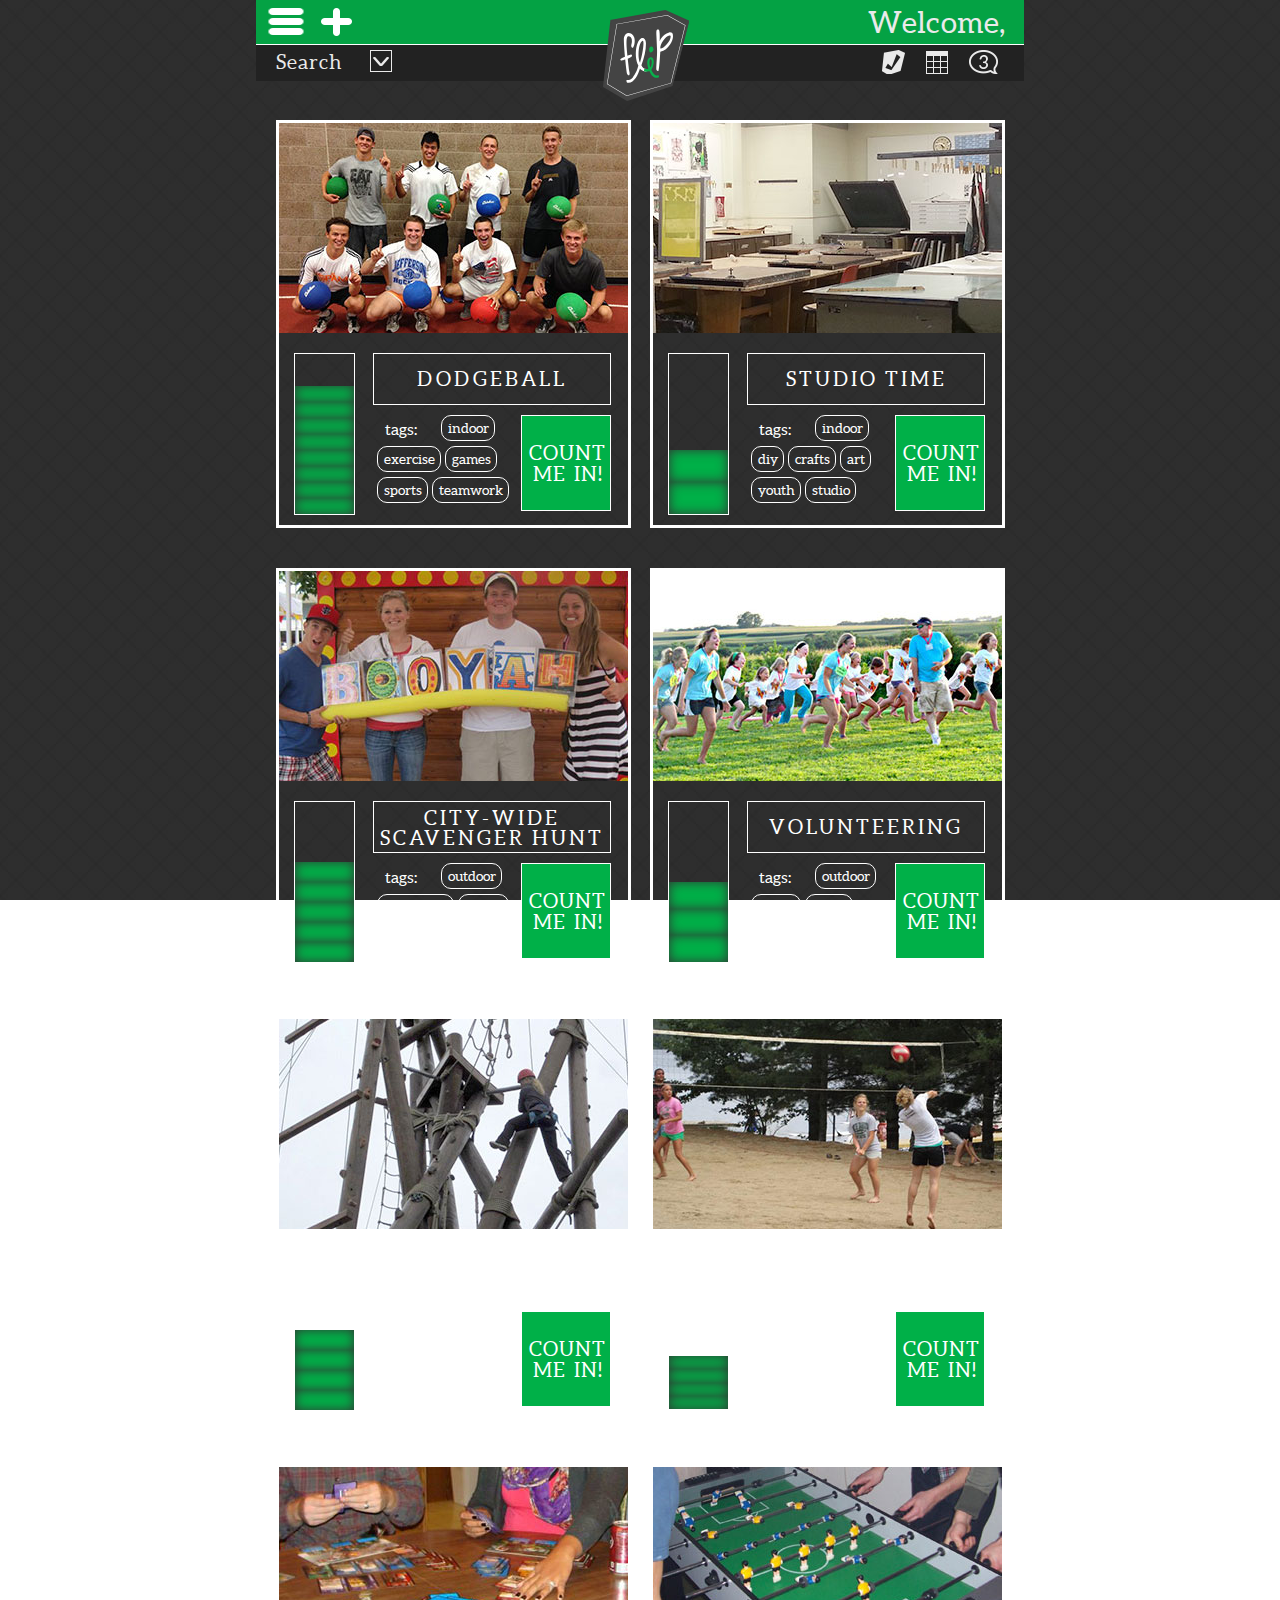
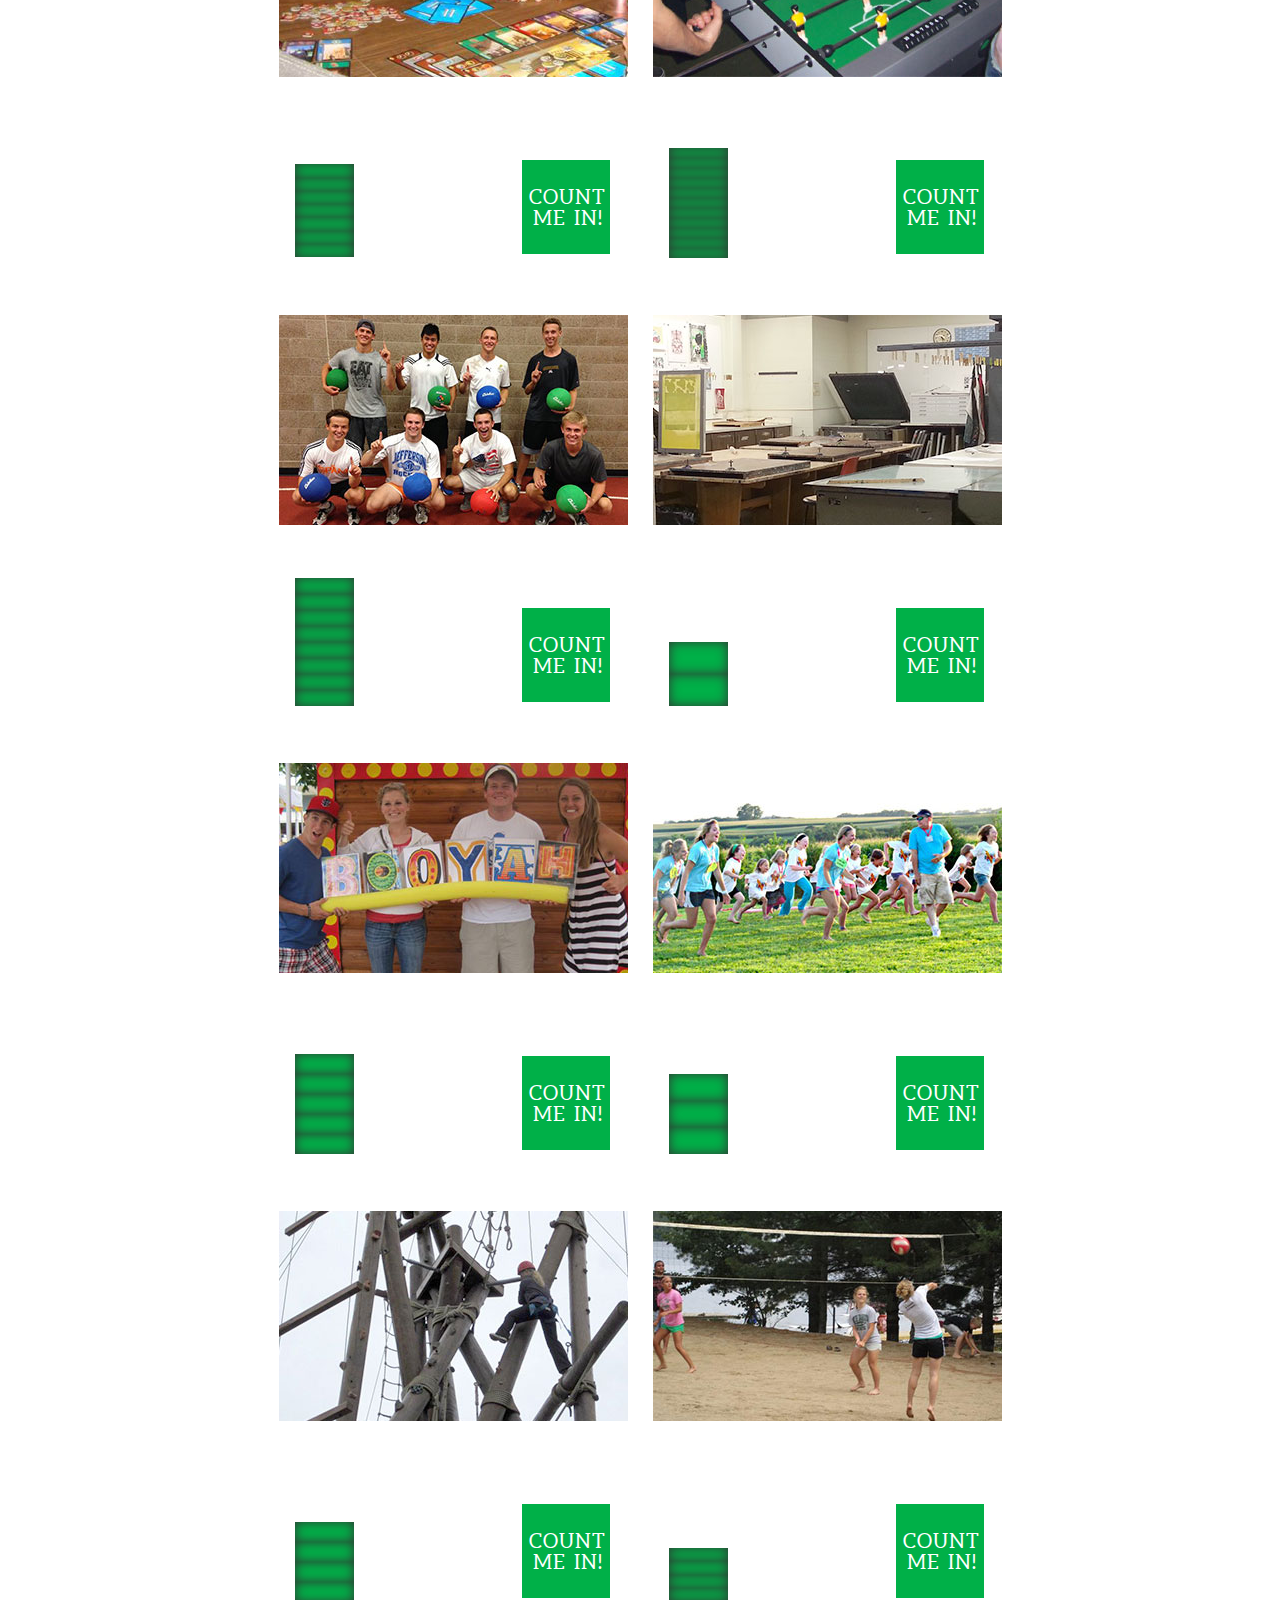
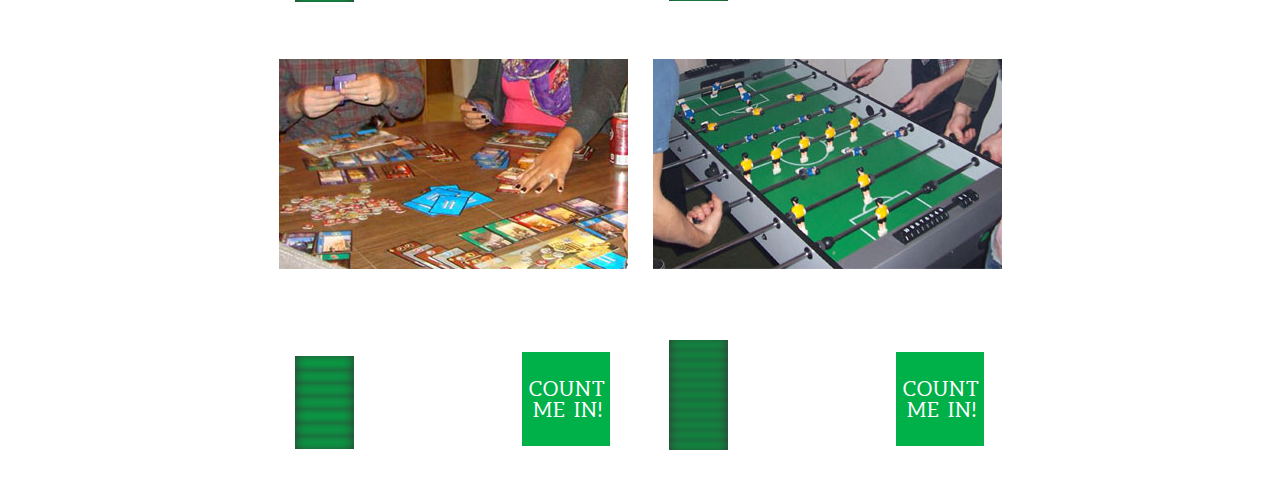
==== commit d96adf9b: "last updates" ====
--- a/www/events.html
+++ b/www/events.html
@@ -112,8 +112,8 @@
 				document.getElementById('hiddenTodayEventButtonExit').style.display = "none";
 				document.getElementById('hiddenTodayEventGrayBox').style.display = "none";
 								
-				document.getElementById('eventsPage').style.display = "none";
-				document.getElementById('searchPage').style.display = "block";
+				document.getElementById('eventsPage').style.display = "block";
+				document.getElementById('searchPage').style.display = "none";
 				document.getElementById('calPage').style.display = "none";
 				document.getElementById('safePage').style.display = "none";
 				document.getElementById('profilePage').style.display = "none";
@@ -249,6 +249,13 @@
 				document.getElementById('eventVolunteeringResults').style.display = "none";
 				document.getElementById('eventFoosballResults').style.display = "none";
 				document.getElementById('eventCardsResults').style.display = "none";
+				
+				window.onload = function(){
+					if(!Modernizr.svg) { 
+					var imgs = $('img[data-fallback]');
+					imgs.attr('src', imgs.data('fallback'));
+					}
+				}
         
 			});
 			
@@ -596,8 +603,10 @@
             <div id="hiddenNotifGrayBox"></div>
             
             <!--check out what events you said you were going to go to-->
-            <div id="hiddenMyCalText"></div>
-            <div id="hiddenMyCalButtonExit"></div>
+            <div id="hiddenMyCalText">
+            	This box would show you a personalized calendar that looks very similar to the Calendar Page within the app, only this would show only your events! Past and future, acting like your own personal archive.
+            </div>
+            <div id="hiddenMyCalButtonExit">Okay!</div>
             
             <div id="hiddenMyCalGrayBox"></div>
             
@@ -659,13 +668,13 @@
                             <li class="unselectedTag"><p>cedes</p></li>
                             <li class="rowEnd unselectedTag"><p>i_heart_flip711</p></li>
                             <li class="unselectedTag"><p>sh0rt_stufff</p></li>
-                            <li class="unselectedTag"><p>yser738210</p></li>
+                            <li class="unselectedTag"><p>user738210</p></li>
                             <li class="rowEnd unselectedTag"><p>luckySeven</p></li>
                             <li class="unselectedTag"><p>jkrier33</p></li>
                             <li class="unselectedTag"><p>lilflip07</p></li>
                             <li class="rowEnd unselectedTag"><p>tfawce</p></li>
                             <li class="unselectedTag"><p>flip7034</p></li>
-                            <li class="unselectedTag"><p>luckySeven</p></li>
+                            <li class="unselectedTag"><p>tacotuesday18</p></li>
                             
                         </ul>
                     </div>
@@ -879,7 +888,9 @@
             
             <p id="hidePlusButton">post to flip!</p>
             
-            <div id="miniLogo"></div>
+            <div id="miniLogo"><a id="mobileNavIcon" href="#">
+                    <img class="logo" src="images/miniLogo.svg" height="91" width="87" data-fallback="images/babyLogo5.png" /></a>
+            </div>
             
             <!--PAGES HIDDEN-->
             
--- a/www/css/stylesEvents.css
+++ b/www/css/stylesEvents.css
@@ -589,10 +589,10 @@
 	background-color:transparent; /*transparent*/
 	color:#fff;
 	border:none;
-	height:28px;
-	font-size:30px; /*20*/
+	height:21px;
+	font-size:14px; /*20*/
 	width:184px;
-	margin-left:100px;
+	margin-left:0px;
 }
 
 #searchCityTextb {
@@ -801,27 +801,37 @@
 }
 
 #hiddenMyCalText {
-	height:200px;
-	width:278px;
+	height:272px;
+	width:498px;
 	background-color:#434343;
 	z-index:309;
-	margin-top:85px;
+	margin-top:150px;
 	position:fixed;
-	margin-left:478px;
+	margin-left:108px;
+	border:1px #fff solid;
+	color:#fff;
+	font-size:30px;
+	letter-spacing:1px;
+	line-height:35px;
+	padding-left:32px;
+	padding-right:10px;
+	padding-top:20px;
 }
 
 #hiddenMyCalButtonExit {
-	height:24px;
-	width:278px;
+	height:31px;
+	width:545px;
 	background-color:#00b048;
-	margin-top:93px;
+	margin-top:475px;
 	text-align:center;
 	letter-spacing:1px;
 	color:#fff;
 	text-transform:uppercase;
-	padding-top:6px;
-	position:absolute;
+	padding-top:9px;
+	position:fixed;
 	z-index:350;
+	margin-left:108px;
+	font-size:20px;
 }
 
 #hiddenTodayEventText {
@@ -1008,7 +1018,7 @@
 	color:#fff;
 	text-transform:uppercase;
 	padding-top:10px;
-	position:absolute;
+	position:fixed;
 	z-index:350;
 	margin-left:88px;
 }
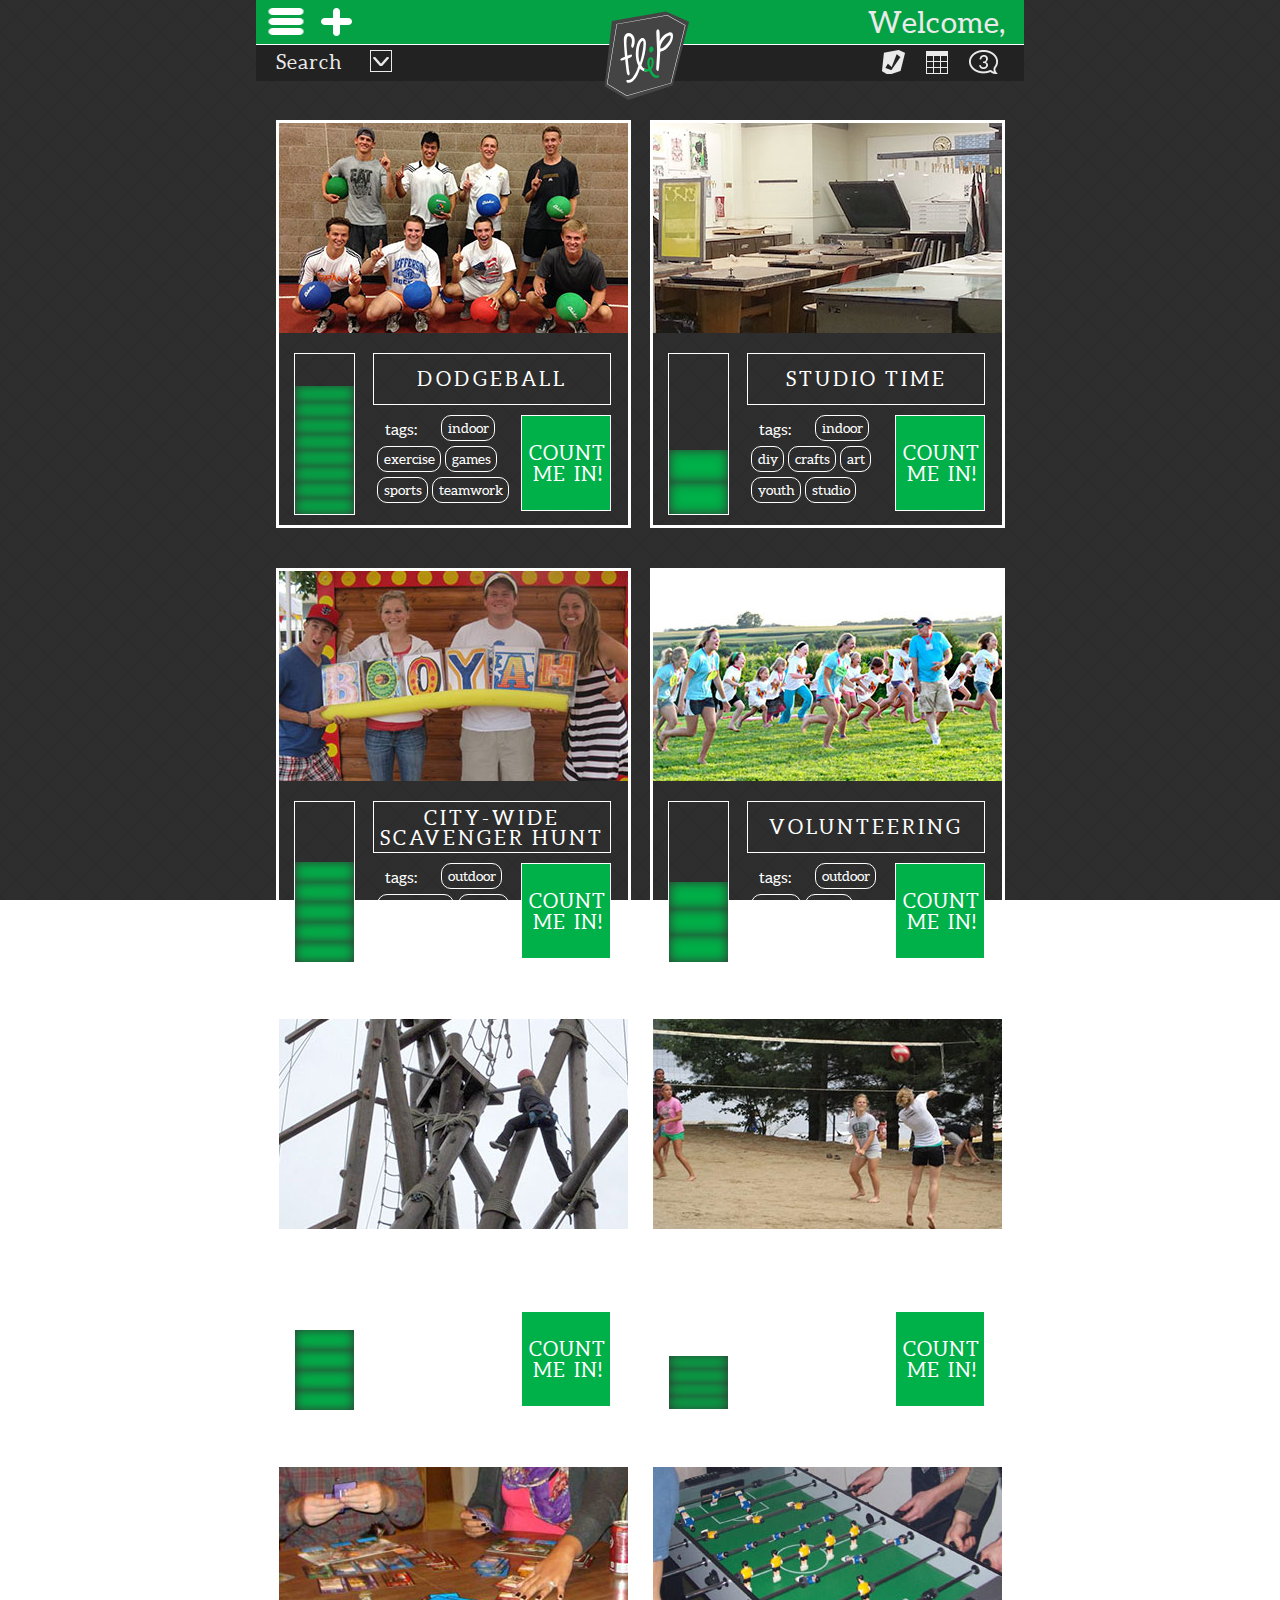
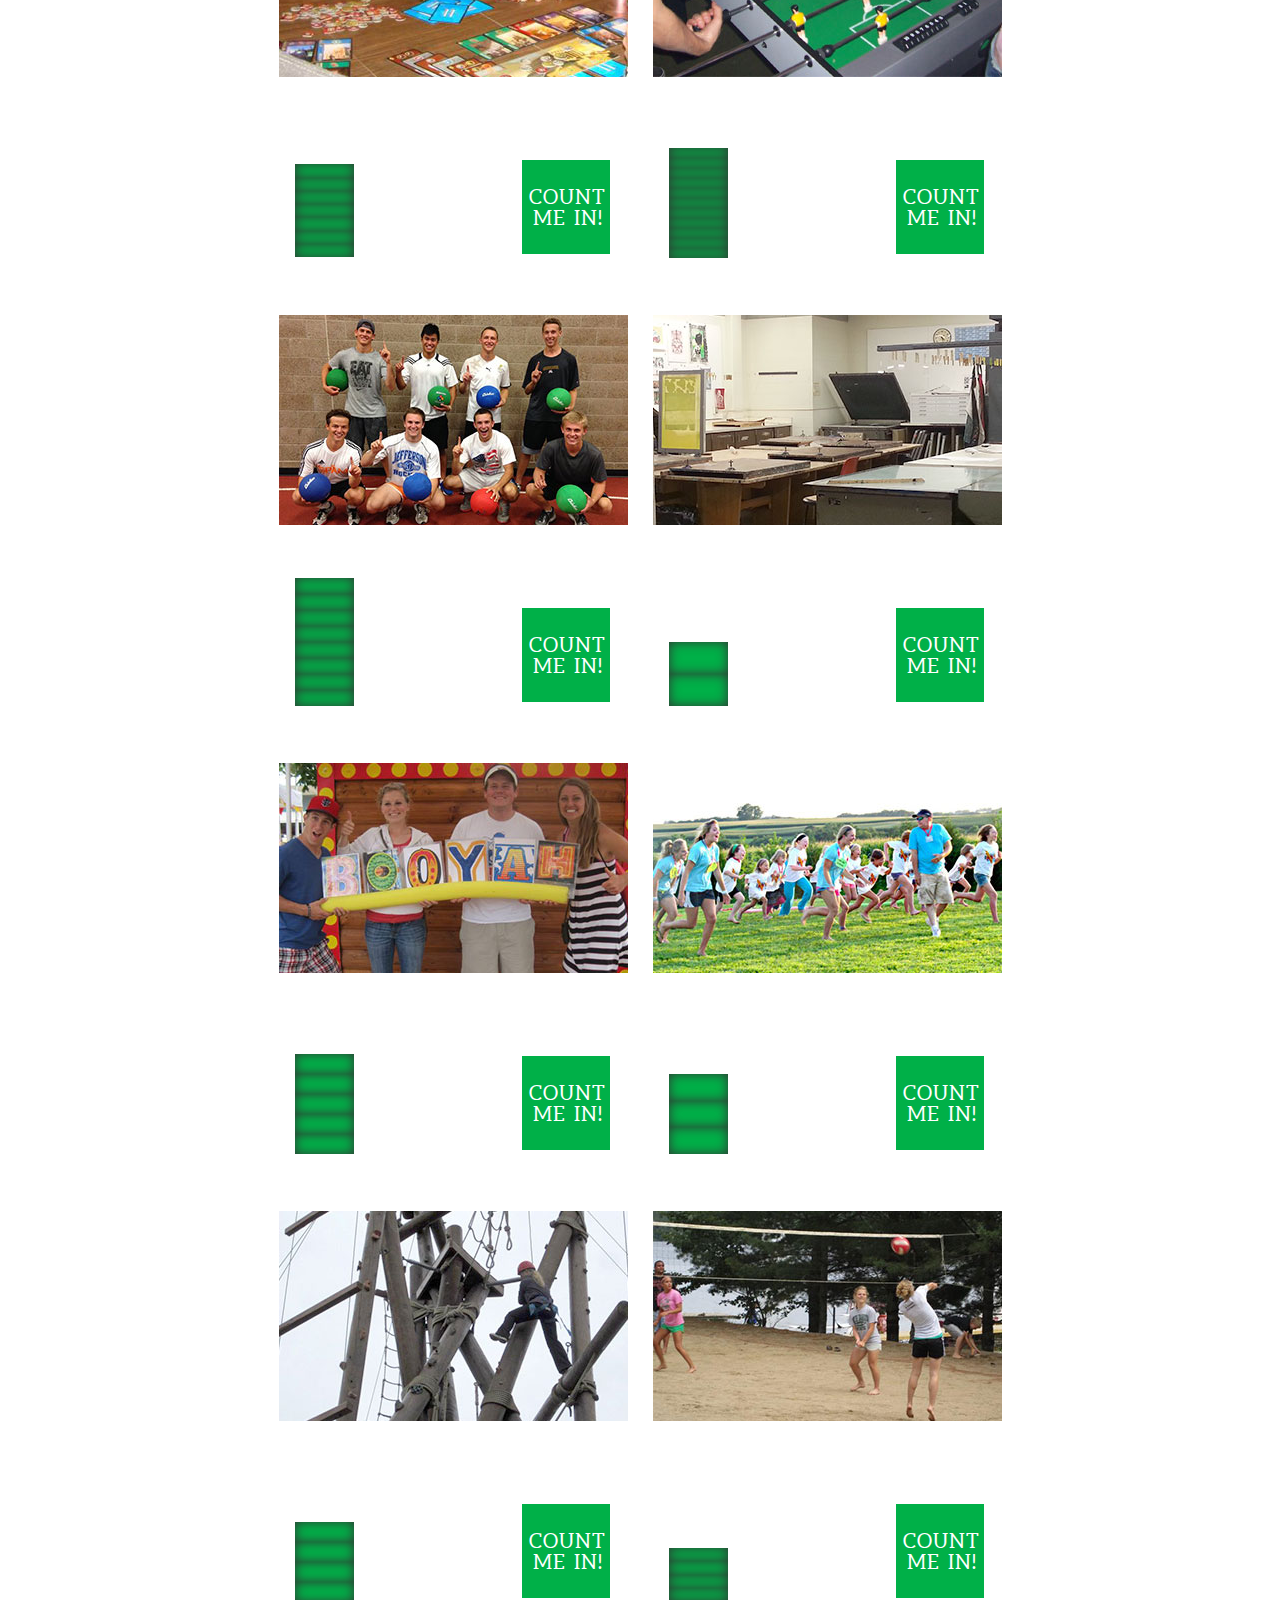
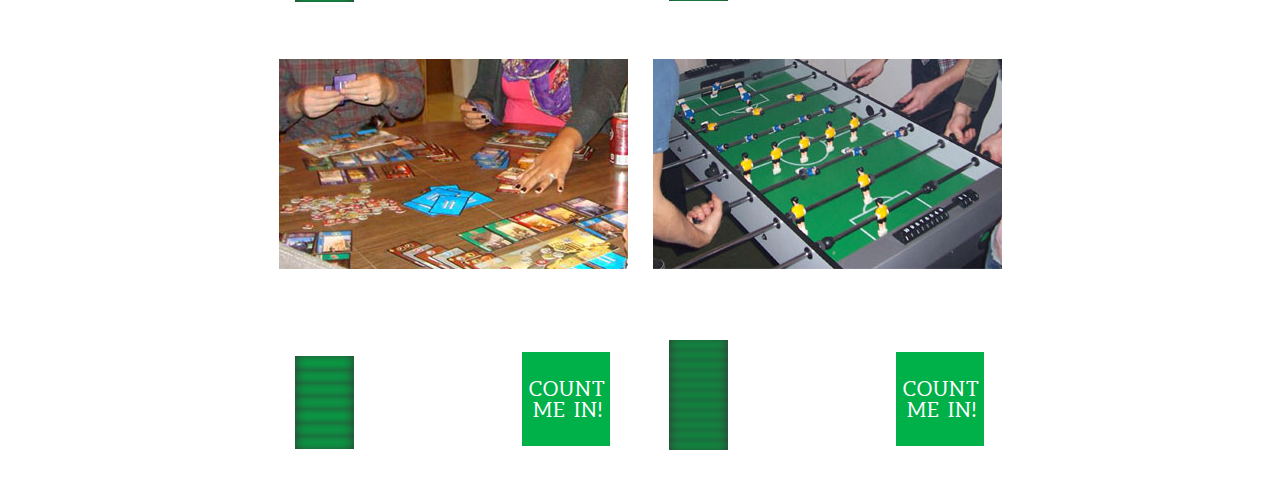
==== commit b38dc5e7: "another update" ====
--- a/www/events.html
+++ b/www/events.html
@@ -888,7 +888,8 @@
             
             <p id="hidePlusButton">post to flip!</p>
             
-            <div id="miniLogo"><a id="mobileNavIcon" href="#">
+            <div id="miniLogo">
+            <a id="mobileNavIcon" href="#">
                     <img class="logo" src="images/miniLogo.svg" height="91" width="87" data-fallback="images/babyLogo5.png" /></a>
             </div>
             
--- a/www/css/stylesEvents.css
+++ b/www/css/stylesEvents.css
@@ -650,7 +650,7 @@
 }
 
 #miniLogo {
-	background-image:url(../images/babyLogo5.png);
+	/*background-image:url(../images/babyLogo5.png);*/
 	height:91px;
 	width:87px;
 	margin-left:347px;
